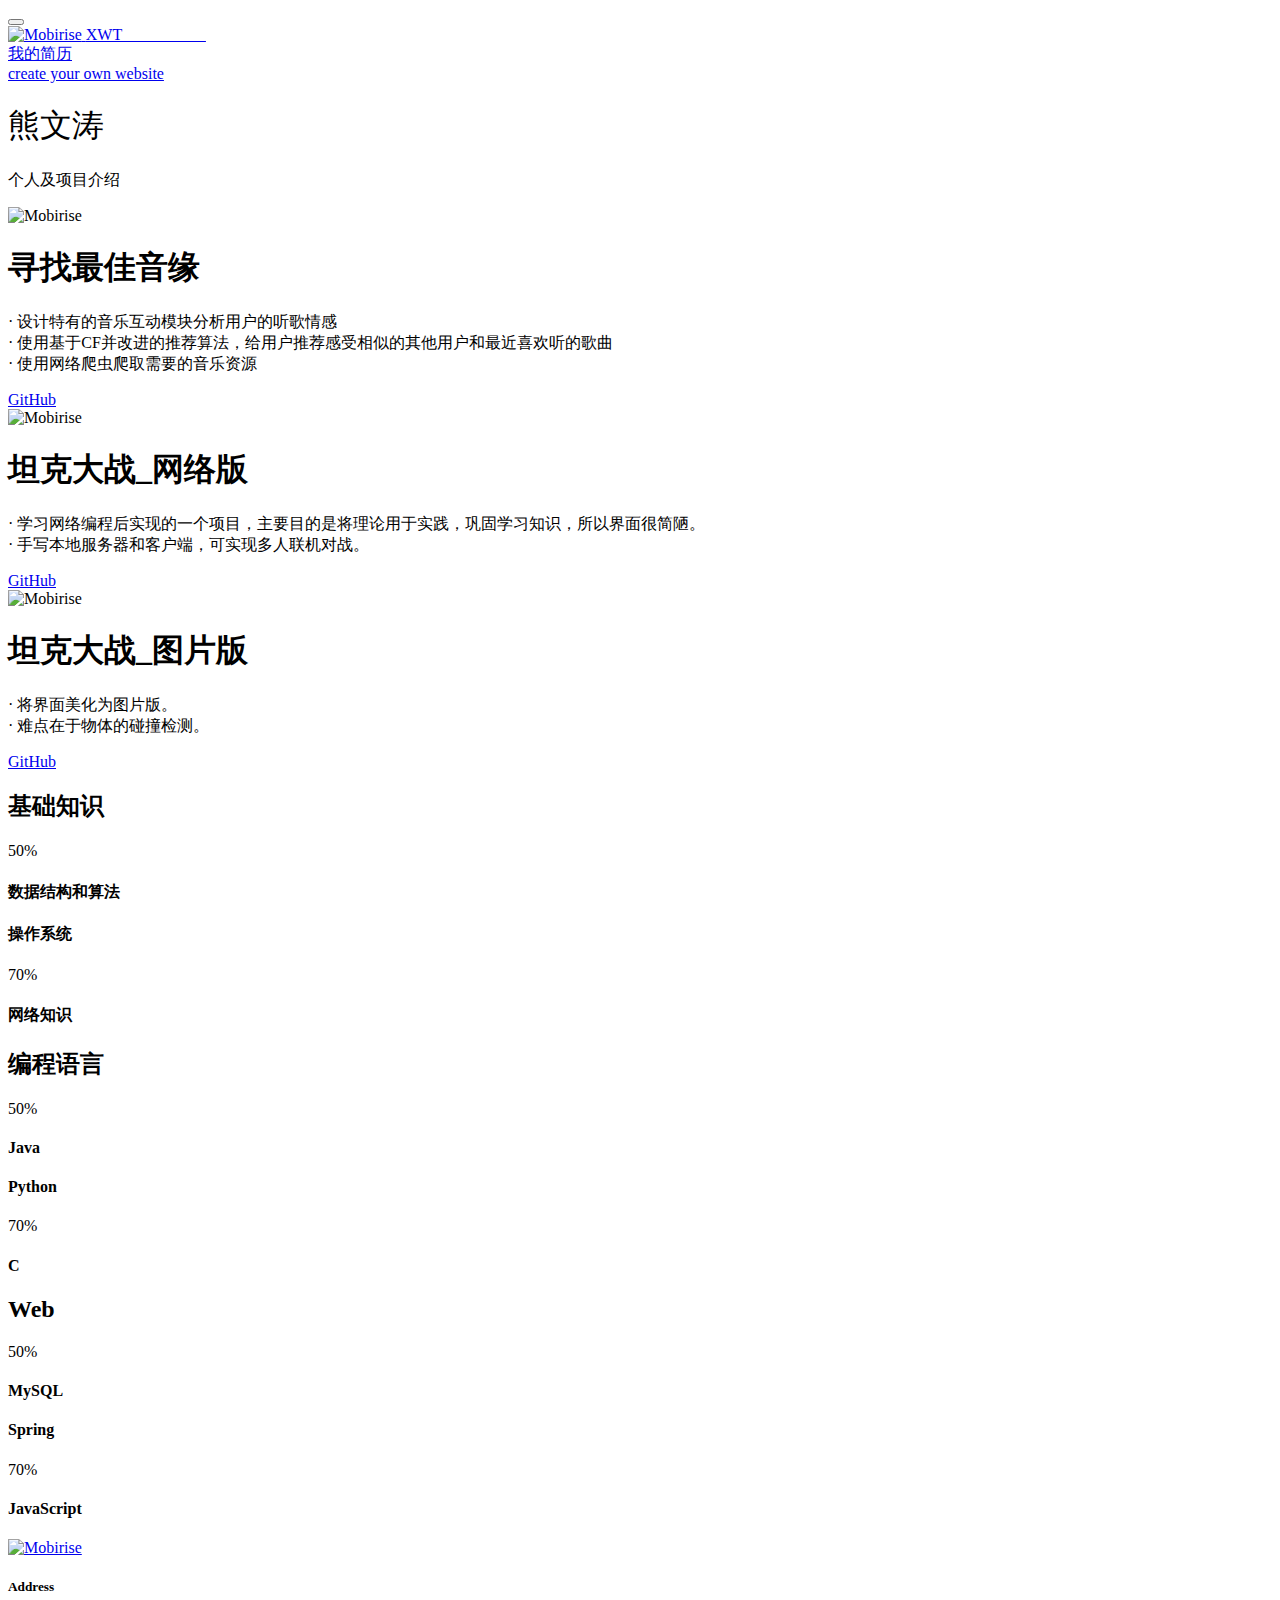
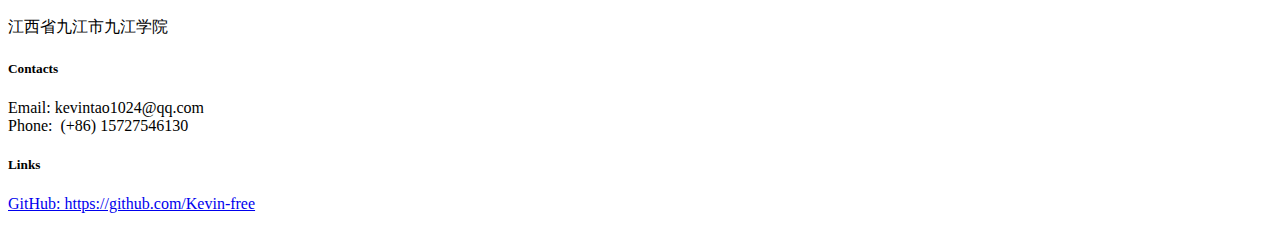
==== page.html @ 14e5d52e "up" ====
<!DOCTYPE html>
<html >
<head>
  <!-- Site made with Mobirise Website Builder v4.6.7, https://mobirise.com -->
  <meta charset="UTF-8">
  <meta http-equiv="X-UA-Compatible" content="IE=edge">
  <meta name="generator" content="Mobirise v4.6.7, mobirise.com">
  <meta name="viewport" content="width=device-width, initial-scale=1, minimum-scale=1">
  <link rel="shortcut icon" href="assets/images/xwtlogo3-122x122.jpg" type="image/x-icon">
  <meta name="description" content="">
  <title>Home</title>
  <link rel="stylesheet" href="assets/web/assets/mobirise-icons/mobirise-icons.css">
  <link rel="stylesheet" href="assets/tether/tether.min.css">
  <link rel="stylesheet" href="assets/bootstrap/css/bootstrap.min.css">
  <link rel="stylesheet" href="assets/bootstrap/css/bootstrap-grid.min.css">
  <link rel="stylesheet" href="assets/bootstrap/css/bootstrap-reboot.min.css">
  <link rel="stylesheet" href="assets/socicon/css/styles.css">
  <link rel="stylesheet" href="assets/as-pie-progress/css/progress.min.css">
  <link rel="stylesheet" href="assets/dropdown/css/style.css">
  <link rel="stylesheet" href="assets/theme/css/style.css">
  <link rel="stylesheet" href="assets/mobirise/css/mbr-additional.css" type="text/css">
  
  
  
</head>
<body>
  <section class="menu cid-rK2XM0xqoe" once="menu" id="menu1-e">

    

    <nav class="navbar navbar-expand beta-menu navbar-dropdown align-items-center navbar-fixed-top navbar-toggleable-sm">
        <button class="navbar-toggler navbar-toggler-right" type="button" data-toggle="collapse" data-target="#navbarSupportedContent" aria-controls="navbarSupportedContent" aria-expanded="false" aria-label="Toggle navigation">
            <div class="hamburger">
                <span></span>
                <span></span>
                <span></span>
                <span></span>
            </div>
        </button>
        <div class="menu-logo">
            <div class="navbar-brand">
                <span class="navbar-logo">
                    <a href="https://mobirise.com">
                         <img src="assets/images/xwtlogo3-122x122.jpg" alt="Mobirise" title="" style="height: 3.8rem;">
                    </a>
                </span>
                <span class="navbar-caption-wrap"><a class="navbar-caption text-white display-4" href="https://mobirise.com">XWT &nbsp; &nbsp; &nbsp; &nbsp; &nbsp; &nbsp; &nbsp; &nbsp; &nbsp; &nbsp;&nbsp;</a></span>
            </div>
        </div>
        <div class="collapse navbar-collapse" id="navbarSupportedContent">
            
            <div class="navbar-buttons mbr-section-btn"><a class="btn btn-sm btn-primary display-4" href="https://github.com/Kevin-free/Kevin-free.github.io/blob/master/Kevin's%20Resume.pdf" target="_blank">
                    <span class="mbri-save mbr-iconfont mbr-iconfont-btn "></span>我的简历</a></div>
        </div>
    </nav>
</section>

<section class="engine"><a href="https://mobirise.ws/g">create your own website</a></section><section class="cid-rK2XM3n7MK mbr-fullscreen mbr-parallax-background" id="header2-f">

    

    

    <div class="container align-center">
        <div class="row justify-content-md-center">
            <div class="mbr-white col-md-10">
                <h1 class="mbr-section-title mbr-bold pb-3 mbr-fonts-style display-1"><span style="font-weight: normal;">
                    熊文涛</span></h1>
                
                <p class="mbr-text pb-3 mbr-fonts-style display-5">
                    个人及项目介绍</p>
                
            </div>
        </div>
    </div>
    <div class="mbr-arrow hidden-sm-down" aria-hidden="true">
        <a href="#next">
            <i class="mbri-down mbr-iconfont"></i>
        </a>
    </div>
</section>

<section class="header3 cid-rK7r2BhtIF" id="header3-1c">

    

    

    <div class="container">
        <div class="media-container-row">
            <div class="mbr-figure" style="width: 35%;">
                <img src="assets/images/demo-1.gif" alt="Mobirise" title="">
            </div>

            <div class="media-content">
                <h1 class="mbr-section-title mbr-white pb-3 mbr-fonts-style display-2">寻找最佳音缘</h1>
                
                <div class="mbr-section-text mbr-white pb-3 ">
                    <p class="mbr-text mbr-fonts-style display-7">· 设计特有的音乐互动模块分析用户的听歌情感
<br>· 使用基于CF并改进的推荐算法，给用户推荐感受相似的其他用户和最近喜欢听的歌曲
<br>· 使用网络爬虫爬取需要的音乐资源</p>
                </div>
                <div class="mbr-section-btn"><a class="btn btn-md btn-white-outline display-4" href="https://github.com/Kevin-free/yinyuan_server" target="_blank">GitHub</a></div>
            </div>
        </div>
    </div>

</section>

<section class="header3 cid-rK3enYyZuG mbr-parallax-background" id="header3-x">

    

    

    <div class="container">
        <div class="media-container-row">
            <div class="mbr-figure" style="width: 100%;">
                <img src="assets/images/demo1.gif" alt="Mobirise" title="">
            </div>

            <div class="media-content">
                <h1 class="mbr-section-title mbr-white pb-3 mbr-fonts-style display-2">坦克大战_网络版</h1>
                
                <div class="mbr-section-text mbr-white pb-3 ">
                    <p class="mbr-text mbr-fonts-style display-7">· 学习网络编程后实现的一个项目，主要目的是将理论用于实践，巩固学习知识，所以界面很简陋。<br>· 手写本地服务器和客户端，可实现多人联机对战。</p>
                </div>
                <div class="mbr-section-btn"><a class="btn btn-md btn-white-outline display-4" href="https://github.com/Kevin-free/TankWar1.9.9_Net" target="_blank">GitHub</a></div>
            </div>
        </div>
    </div>

</section>

<section class="header3 cid-rK4ayKpCFR mbr-parallax-background" id="header3-10">

    

    

    <div class="container">
        <div class="media-container-row">
            <div class="mbr-figure" style="width: 100%;">
                <img src="assets/images/demo.gif" alt="Mobirise" title="">
            </div>

            <div class="media-content">
                <h1 class="mbr-section-title mbr-white pb-3 mbr-fonts-style display-2">坦克大战_图片版</h1>
                
                <div class="mbr-section-text mbr-white pb-3 ">
                    <p class="mbr-text mbr-fonts-style display-7">· 将界面美化为图片版。<br>· 难点在于物体的碰撞检测。</p>
                </div>
                <div class="mbr-section-btn"><a class="btn btn-md btn-white-outline display-4" href="https://github.com/Kevin-free/TankWar2.8_Pic" target="_blank">GitHub</a></div>
            </div>
        </div>
    </div>

</section>

<section class="progress-bars3 cid-rK4fGtGJiE" id="progress-bars3-15">
 
     

    
    
    <div class="container">
        <h2 class="mbr-section-title pb-3 align-center mbr-fonts-style display-2">
            基础知识</h2>

        
    
        <div class="media-container-row pt-5 mt-2">
            <div class="card p-3 align-center">
                <div class="wrap">
                    <div class="pie_progress progress1" role="progressbar" data-goal="60">
                        <p class="pie_progress__number mbr-fonts-style display-5">50%</p>
                    </div>
                </div> 
                <div class="mbr-crt-title pt-3">
                    <h4 class="card-title py-2 mbr-fonts-style display-5">数据结构和算法</h4>
                </div>                 
            </div>

            <div class="card p-3 align-center">
                <div class="wrap">
                    <div class="pie_progress progress2" role="progressbar" data-goal="50">
                        <p class="pie_progress__number mbr-fonts-style display-5"></p>
                    </div>
                </div> 
                <div class="mbr-crt-title pt-3">
                    <h4 class="card-title py-2 mbr-fonts-style display-5">操作系统</h4>
                </div>                 
            </div>

            <div class="card p-3 align-center">
                <div class="wrap">
                    <div class="pie_progress progress3" role="progressbar" data-goal="40">
                        <p class="pie_progress__number mbr-fonts-style display-5">70%</p>
                    </div>
                </div> 
                <div class="mbr-crt-title pt-3">
                    <h4 class="card-title py-2 mbr-fonts-style display-5">
                        网络知识</h4>
                </div>                 
            </div>

            

            

            
        </div>
</div></section>

<section class="progress-bars3 cid-rK4gLceSou" id="progress-bars3-17">
 
     

    
    
    <div class="container">
        <h2 class="mbr-section-title pb-3 align-center mbr-fonts-style display-2">
            编程语言
        </h2>

        
    
        <div class="media-container-row pt-5 mt-2">
            <div class="card p-3 align-center">
                <div class="wrap">
                    <div class="pie_progress progress1" role="progressbar" data-goal="60">
                        <p class="pie_progress__number mbr-fonts-style display-5">50%</p>
                    </div>
                </div> 
                <div class="mbr-crt-title pt-3">
                    <h4 class="card-title py-2 mbr-fonts-style display-5">
                        Java
                    </h4>
                </div>                 
            </div>

            <div class="card p-3 align-center">
                <div class="wrap">
                    <div class="pie_progress progress2" role="progressbar" data-goal="50">
                        <p class="pie_progress__number mbr-fonts-style display-5"></p>
                    </div>
                </div> 
                <div class="mbr-crt-title pt-3">
                    <h4 class="card-title py-2 mbr-fonts-style display-5">
                        Python
                    </h4>
                </div>                 
            </div>

            <div class="card p-3 align-center">
                <div class="wrap">
                    <div class="pie_progress progress3" role="progressbar" data-goal="30">
                        <p class="pie_progress__number mbr-fonts-style display-5">70%</p>
                    </div>
                </div> 
                <div class="mbr-crt-title pt-3">
                    <h4 class="card-title py-2 mbr-fonts-style display-5">
                        C
                    </h4>
                </div>                 
            </div>

            

            

            
        </div>
</div></section>

<section class="progress-bars3 cid-rK4h1Ws5e8" id="progress-bars3-18">
 
     

    
    
    <div class="container">
        <h2 class="mbr-section-title pb-3 align-center mbr-fonts-style display-2">Web</h2>

        
    
        <div class="media-container-row pt-5 mt-2">
            <div class="card p-3 align-center">
                <div class="wrap">
                    <div class="pie_progress progress1" role="progressbar" data-goal="60">
                        <p class="pie_progress__number mbr-fonts-style display-5">50%</p>
                    </div>
                </div> 
                <div class="mbr-crt-title pt-3">
                    <h4 class="card-title py-2 mbr-fonts-style display-5">MySQL</h4>
                </div>                 
            </div>

            <div class="card p-3 align-center">
                <div class="wrap">
                    <div class="pie_progress progress2" role="progressbar" data-goal="50">
                        <p class="pie_progress__number mbr-fonts-style display-5"></p>
                    </div>
                </div> 
                <div class="mbr-crt-title pt-3">
                    <h4 class="card-title py-2 mbr-fonts-style display-5">
                        Spring
                    </h4>
                </div>                 
            </div>

            <div class="card p-3 align-center">
                <div class="wrap">
                    <div class="pie_progress progress3" role="progressbar" data-goal="50">
                        <p class="pie_progress__number mbr-fonts-style display-5">70%</p>
                    </div>
                </div> 
                <div class="mbr-crt-title pt-3">
                    <h4 class="card-title py-2 mbr-fonts-style display-5">
                        JavaScript
                    </h4>
                </div>                 
            </div>

            

            

            
        </div>
</div></section>

<section class="cid-rK4h4vAj1Q" id="footer1-19">

    

    

    <div class="container">
        <div class="media-container-row content text-white">
            <div class="col-12 col-md-3">
                <div class="media-wrap">
                    <a href="https://mobirise.com/">
                        <img src="assets/images/xwtlogo3640-192x192.jpg" alt="Mobirise" title="">
                    </a>
                </div>
            </div>
            <div class="col-12 col-md-3 mbr-fonts-style display-4">
                <h5 class="pb-3">
                    Address
                </h5>
                <p class="mbr-text">江西省九江市九江学院</p>
            </div>
            <div class="col-12 col-md-3 mbr-fonts-style display-4">
                <h5 class="pb-3">
                    Contacts
                </h5>
                <p class="mbr-text">
                    Email: kevintao1024@qq.com&nbsp;<br>Phone: &nbsp;(+86) 15727546130 &nbsp; &nbsp; &nbsp; &nbsp; &nbsp; &nbsp;<br></p>
            </div>
            <div class="col-12 col-md-3 mbr-fonts-style display-7">
                <h5 class="pb-3">
                    Links
                </h5>
                <p class="mbr-text">
                    <a class="text-primary" href="https://github.com/Kevin-free" target="_blank">GitHub:&nbsp;https://github.com/Kevin-free</a></p>
            </div>
        </div>
        
    </div>
</section>


  <script src="assets/web/assets/jquery/jquery.min.js"></script>
  <script src="assets/popper/popper.min.js"></script>
  <script src="assets/tether/tether.min.js"></script>
  <script src="assets/bootstrap/js/bootstrap.min.js"></script>
  <script src="assets/smoothscroll/smooth-scroll.js"></script>
  <script src="assets/touchswipe/jquery.touch-swipe.min.js"></script>
  <script src="assets/parallax/jarallax.min.js"></script>
  <script src="assets/as-pie-progress/jquery-as-pie-progress.min.js"></script>
  <script src="assets/dropdown/js/script.min.js"></script>
  <script src="assets/theme/js/script.js"></script>
  
  
 <div id="scrollToTop" class="scrollToTop mbr-arrow-up"><a style="text-align: center;"><i></i></a></div>
  </body>
</html>
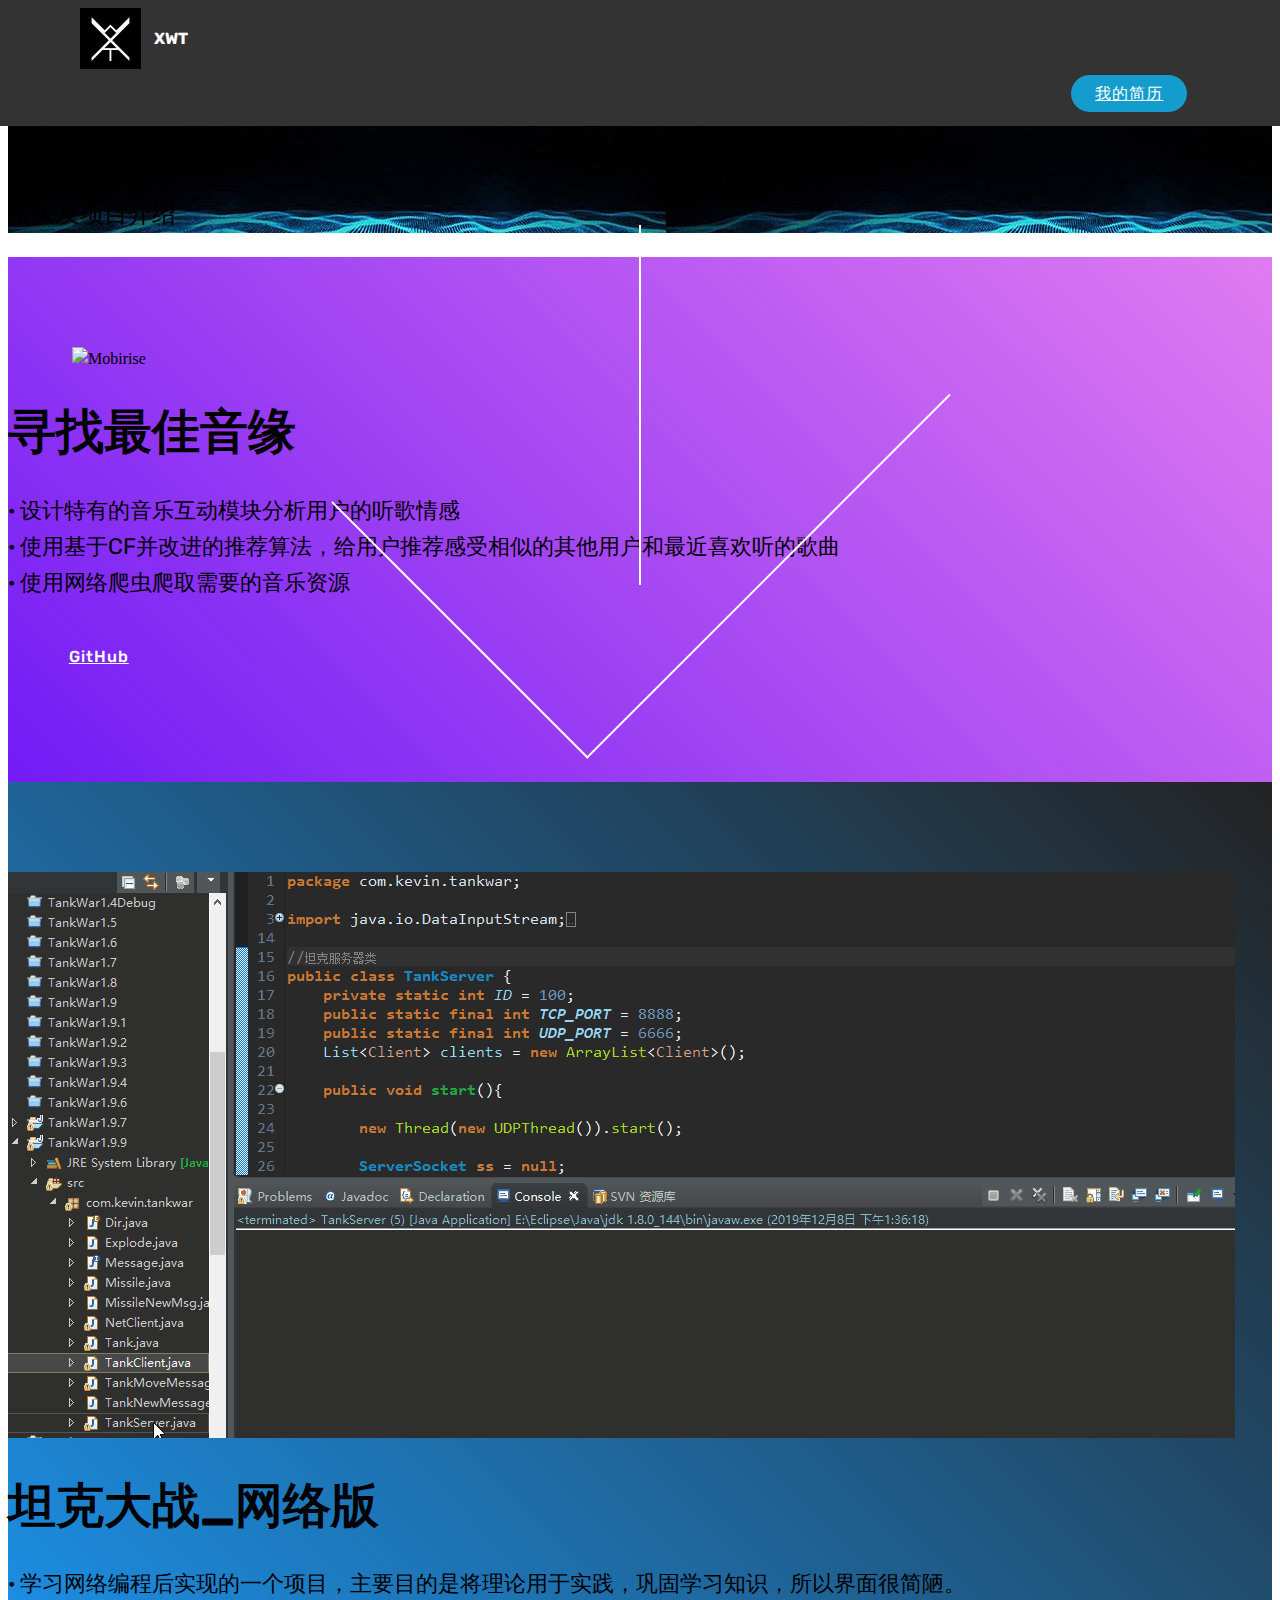
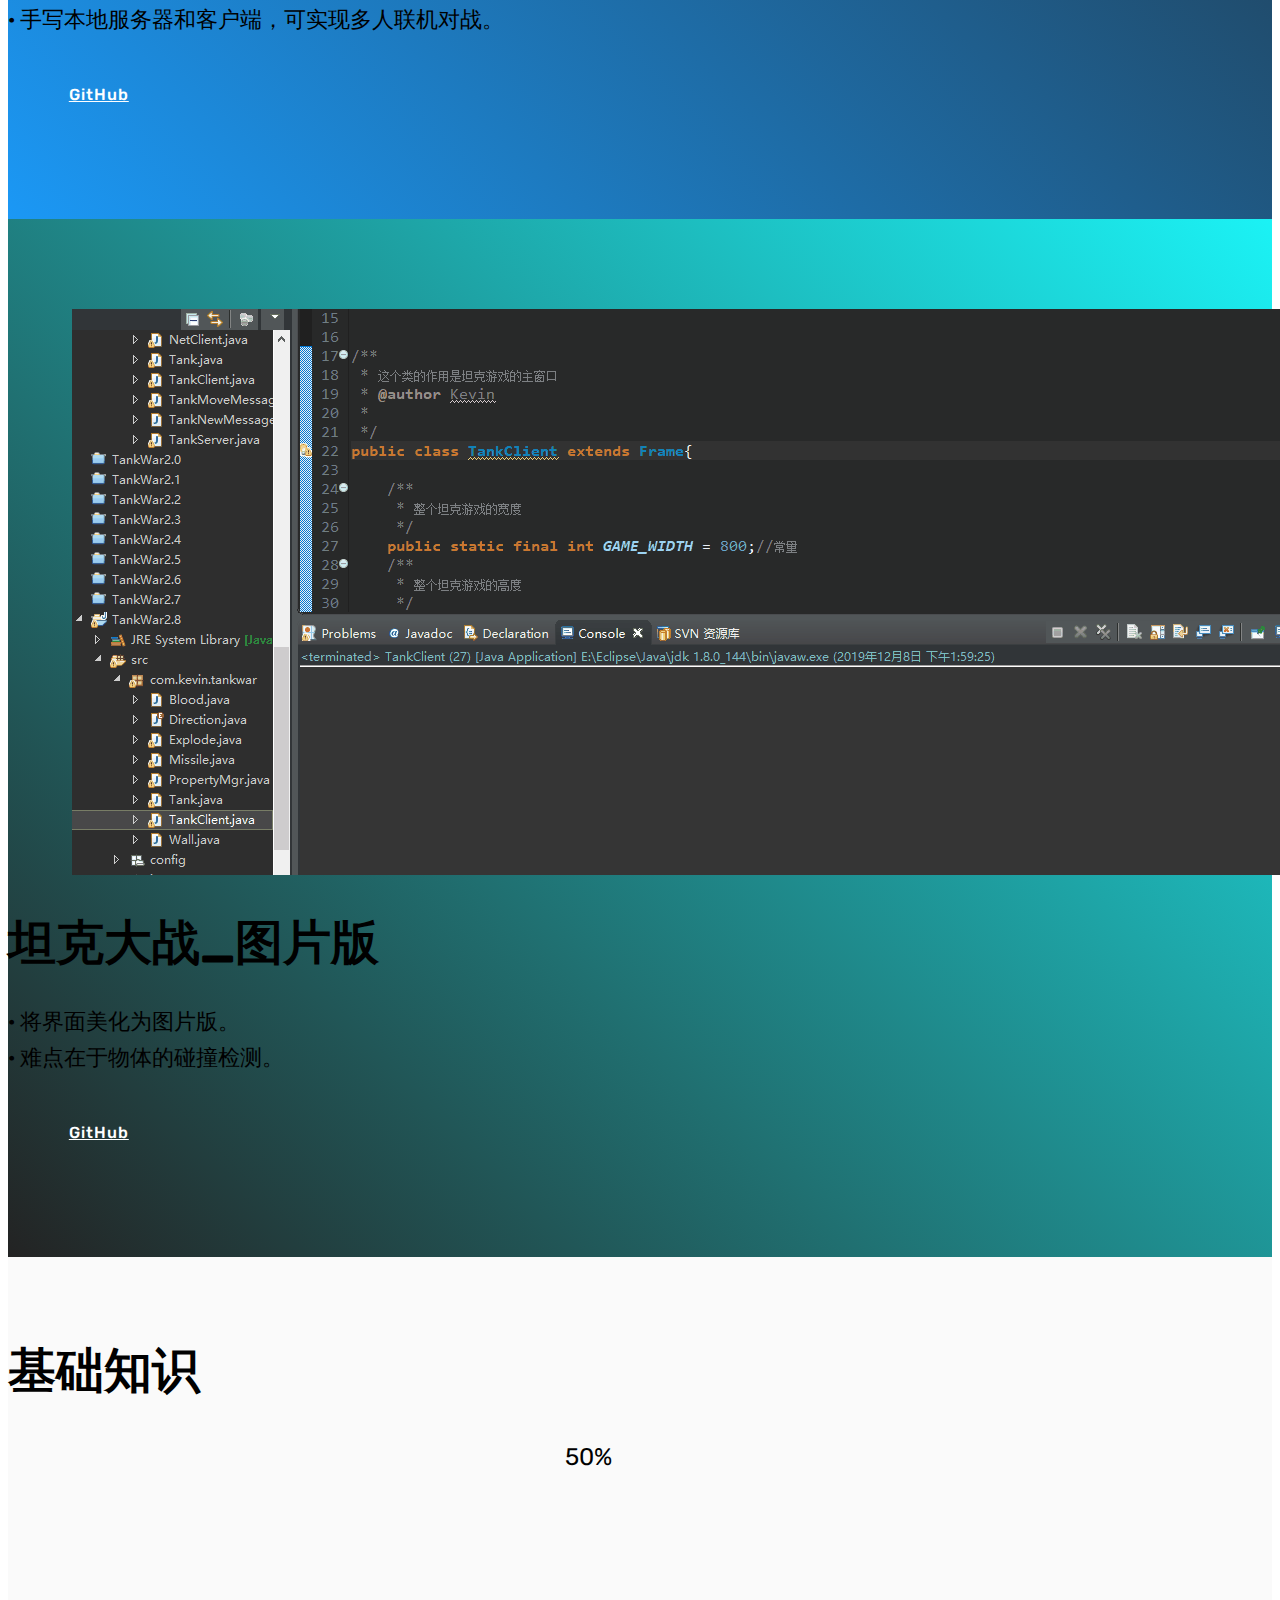
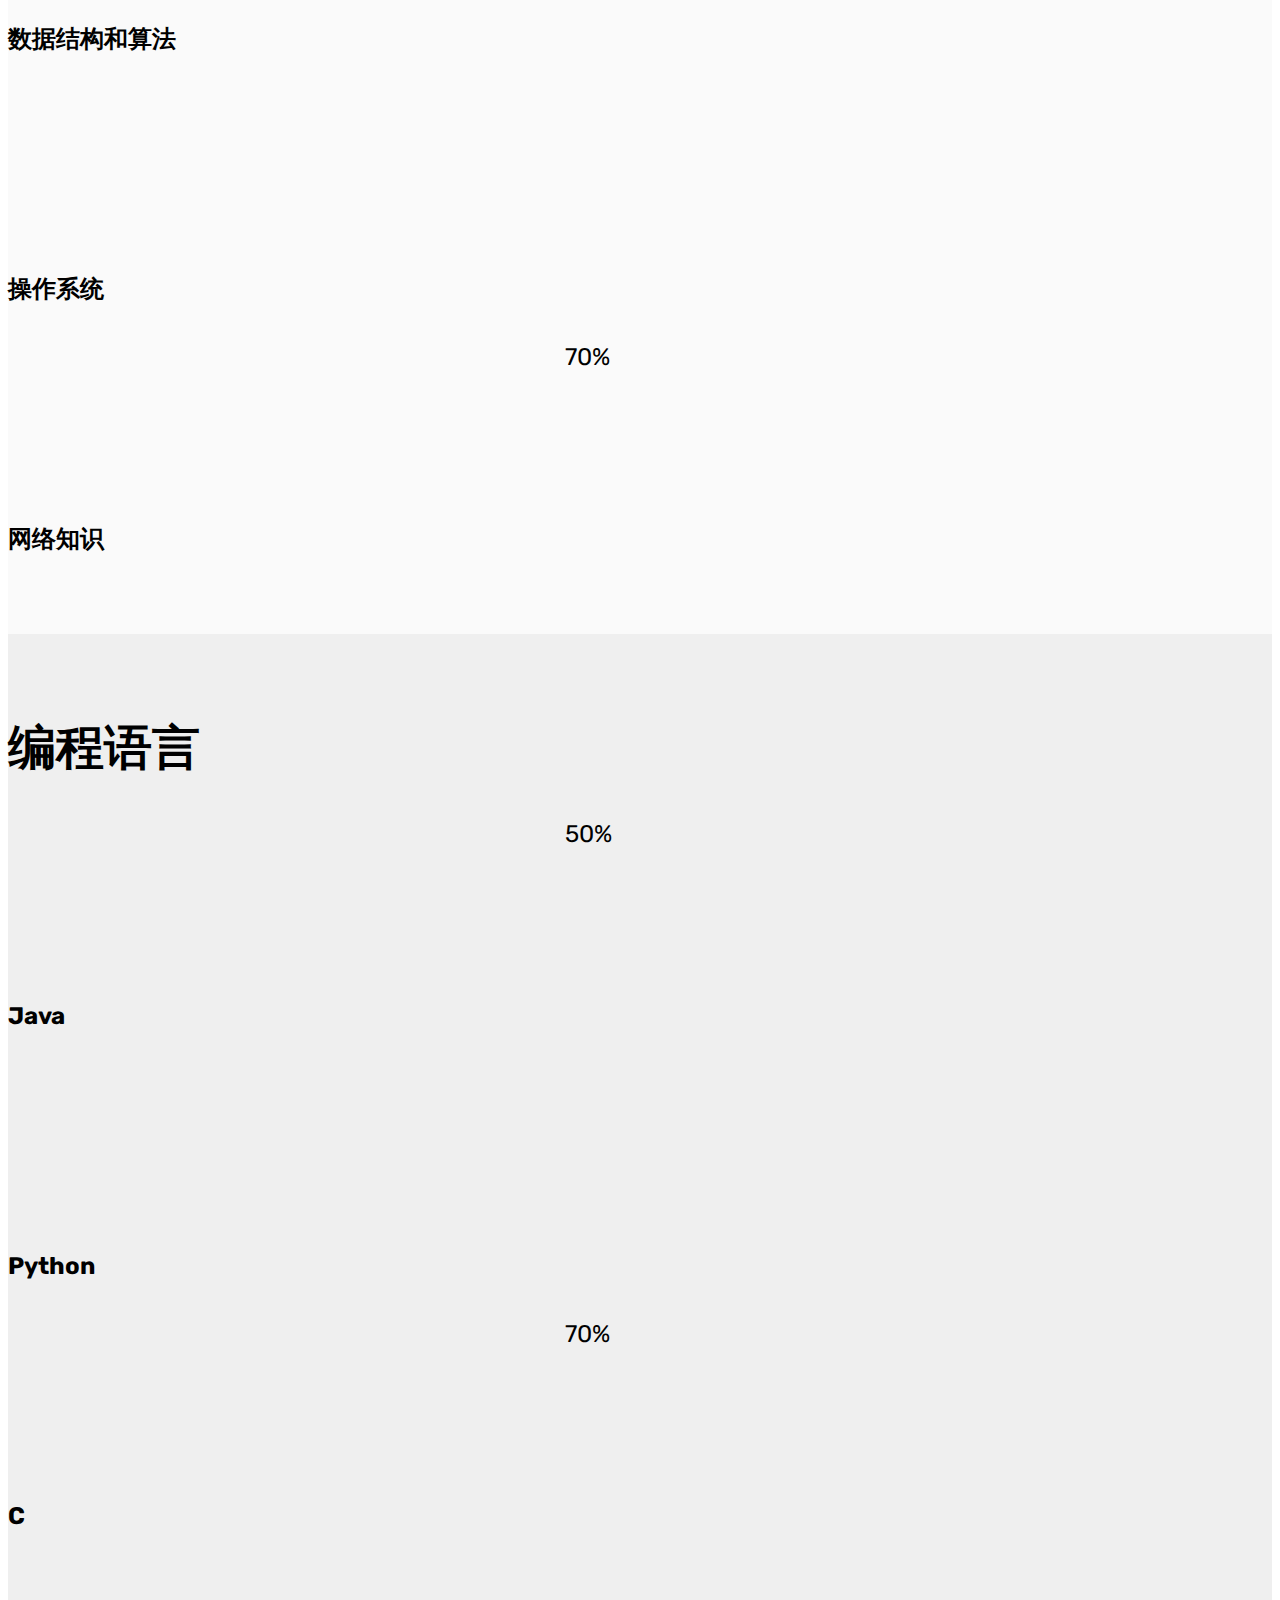
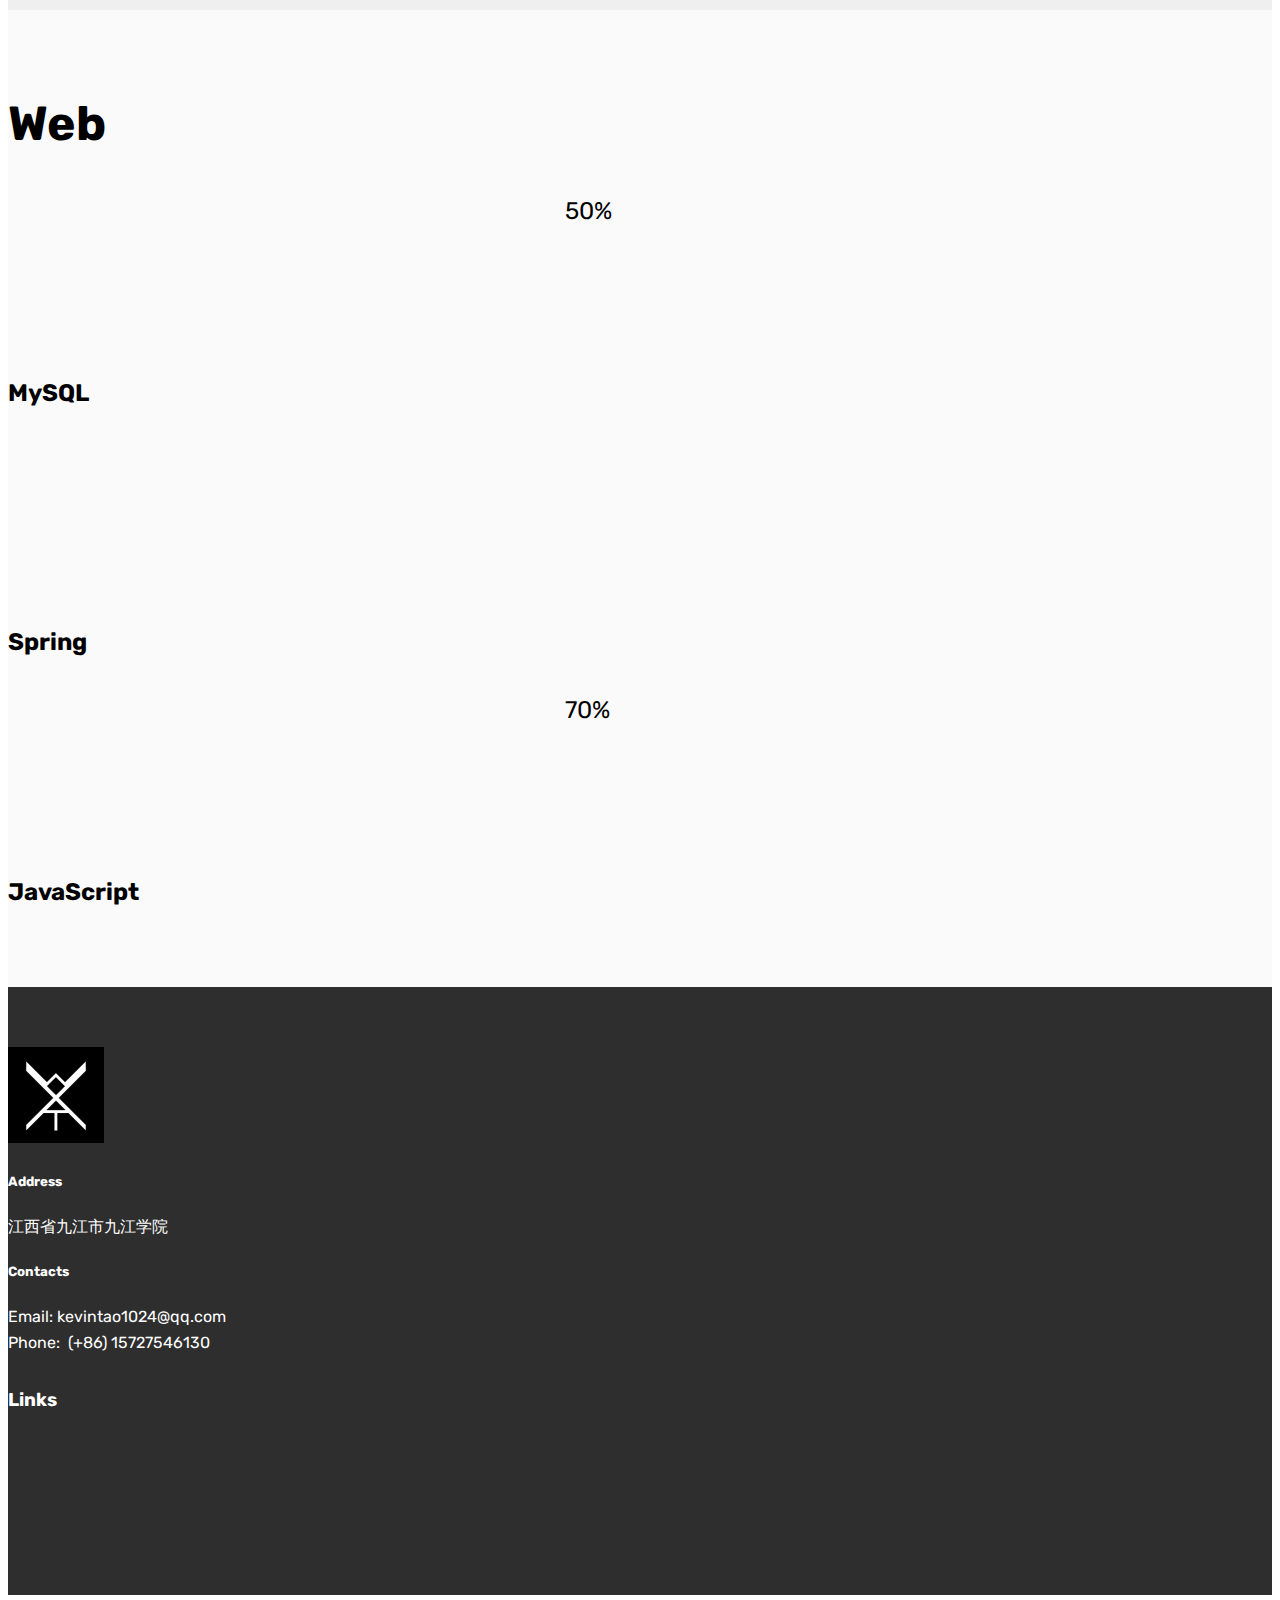
==== commit bb5eddf6: "update" ====
--- a/page.html
+++ b/page.html
@@ -55,7 +55,7 @@
     </nav>
 </section>
 
-<section class="engine"><a href="https://mobirise.ws/g">create your own website</a></section><section class="cid-rK2XM3n7MK mbr-fullscreen mbr-parallax-background" id="header2-f">
+<section class="engine"><a href="https://mobirise.ws/e">best web development software</a></section><section class="cid-rK2XM3n7MK mbr-fullscreen mbr-parallax-background" id="header2-f">
 
     
 
@@ -107,7 +107,7 @@
 
 </section>
 
-<section class="header3 cid-rK3enYyZuG mbr-parallax-background" id="header3-x">
+<section class="header3 cid-rK3enYyZuG" id="header3-x">
 
     
 
@@ -132,7 +132,7 @@
 
 </section>
 
-<section class="header3 cid-rK4ayKpCFR mbr-parallax-background" id="header3-10">
+<section class="header3 cid-rK4ayKpCFR" id="header3-10">
 
     
 
@@ -362,8 +362,14 @@
                 <h5 class="pb-3">
                     Links
                 </h5>
-                <p class="mbr-text">
-                    <a class="text-primary" href="https://github.com/Kevin-free" target="_blank">GitHub:&nbsp;https://github.com/Kevin-free</a></p>
+					<div class="soc-item">
+                        <a href="https://github.com/Kevin-free" target="_blank">
+                                <span class="socicon-github socicon mbr-iconfont mbr-iconfont-social" style="color: #fff;"></span>
+                            </a>
+                    </div>
+                        <br>
+                        <br>
+                    </p>
             </div>
         </div>
         
--- a/assets/dropdown/css/style.css
+++ b/assets/dropdown/css/style.css
@@ -0,0 +1,265 @@
+.navbar-dropdown {
+  left: 0;
+  padding: 0;
+  position: absolute;
+  right: 0;
+  top: 0;
+  transition: all 0.45s ease;
+  z-index: 1030;
+  background: #282828; }
+  .navbar-dropdown .navbar-logo {
+    margin-right: 0.8rem;
+    transition: margin 0.3s ease-in-out;
+    vertical-align: middle; }
+    .navbar-dropdown .navbar-logo img {
+      height: 3.125rem;
+      transition: all 0.3s ease-in-out; }
+    .navbar-dropdown .navbar-logo.mbr-iconfont {
+      font-size: 3.125rem;
+      line-height: 3.125rem; }
+  .navbar-dropdown .navbar-caption {
+    font-weight: 700;
+    white-space: normal;
+    vertical-align: -4px;
+    line-height: 3.125rem !important; }
+    .navbar-dropdown .navbar-caption, .navbar-dropdown .navbar-caption:hover {
+      color: inherit;
+      text-decoration: none; }
+  .navbar-dropdown .mbr-iconfont + .navbar-caption {
+    vertical-align: -1px; }
+  .navbar-dropdown.navbar-fixed-top {
+    position: fixed; }
+  .navbar-dropdown .navbar-brand span {
+    vertical-align: -4px; }
+  .navbar-dropdown.bg-color.transparent {
+    background: none; }
+  .navbar-dropdown.navbar-short .navbar-brand {
+    padding: 0.625rem 0; }
+    .navbar-dropdown.navbar-short .navbar-brand span {
+      vertical-align: -1px; }
+  .navbar-dropdown.navbar-short .navbar-caption {
+    line-height: 2.375rem !important;
+    vertical-align: -2px; }
+  .navbar-dropdown.navbar-short .navbar-logo {
+    margin-right: 0.5rem; }
+    .navbar-dropdown.navbar-short .navbar-logo img {
+      height: 2.375rem; }
+    .navbar-dropdown.navbar-short .navbar-logo.mbr-iconfont {
+      font-size: 2.375rem;
+      line-height: 2.375rem; }
+  .navbar-dropdown.navbar-short .mbr-table-cell {
+    height: 3.625rem; }
+  .navbar-dropdown .navbar-close {
+    left: 0.6875rem;
+    position: fixed;
+    top: 0.75rem;
+    z-index: 1000; }
+  .navbar-dropdown .hamburger-icon {
+    content: "";
+    display: inline-block;
+    vertical-align: middle;
+    width: 16px;
+    -webkit-box-shadow: 0 -6px 0 1px #282828,0 0 0 1px #282828,0 6px 0 1px #282828;
+    -moz-box-shadow: 0 -6px 0 1px #282828,0 0 0 1px #282828,0 6px 0 1px #282828;
+    box-shadow: 0 -6px 0 1px #282828,0 0 0 1px #282828,0 6px 0 1px #282828; }
+
+.dropdown-menu .dropdown-toggle[data-toggle="dropdown-submenu"]::after {
+  border-bottom: 0.35em solid transparent;
+  border-left: 0.35em solid;
+  border-right: 0;
+  border-top: 0.35em solid transparent;
+  margin-left: 0.3rem; }
+
+.dropdown-menu .dropdown-item:focus {
+  outline: 0; }
+
+.nav-dropdown {
+  font-size: 0.75rem;
+  font-weight: 500;
+  height: auto !important; }
+  .nav-dropdown .nav-btn {
+    padding-left: 1rem; }
+  .nav-dropdown .link {
+    margin: .667em 1.667em;
+    font-weight: 500;
+    padding: 0;
+    transition: color .2s ease-in-out; }
+    .nav-dropdown .link.dropdown-toggle {
+      margin-right: 2.583em; }
+      .nav-dropdown .link.dropdown-toggle::after {
+        margin-left: .25rem;
+        border-top: 0.35em solid;
+        border-right: 0.35em solid transparent;
+        border-left: 0.35em solid transparent;
+        border-bottom: 0; }
+      .nav-dropdown .link.dropdown-toggle[aria-expanded="true"] {
+        margin: 0;
+        padding: 0.667em 3.263em  0.667em 1.667em; }
+  .nav-dropdown .link::after,
+  .nav-dropdown .dropdown-item::after {
+    color: inherit; }
+  .nav-dropdown .btn {
+    font-size: 0.75rem;
+    font-weight: 700;
+    letter-spacing: 0;
+    margin-bottom: 0;
+    padding-left: 1.25rem;
+    padding-right: 1.25rem; }
+  .nav-dropdown .dropdown-menu {
+    border-radius: 0;
+    border: 0;
+    left: 0;
+    margin: 0;
+    padding-bottom: 1.25rem;
+    padding-top: 1.25rem;
+    position: relative; }
+  .nav-dropdown .dropdown-submenu {
+    margin-left: 0.125rem;
+    top: 0; }
+  .nav-dropdown .dropdown-item {
+    font-weight: 500;
+    line-height: 2;
+    padding: 0.3846em 4.615em 0.3846em 1.5385em;
+    position: relative;
+    transition: color .2s ease-in-out, background-color .2s ease-in-out; }
+    .nav-dropdown .dropdown-item::after {
+      margin-top: -0.3077em;
+      position: absolute;
+      right: 1.1538em;
+      top: 50%; }
+    .nav-dropdown .dropdown-item:focus, .nav-dropdown .dropdown-item:hover {
+      background: none; }
+
+@media (max-width: 767px) {
+  .nav-dropdown.navbar-toggleable-sm {
+    bottom: 0;
+    display: none;
+    left: 0;
+    overflow-x: hidden;
+    position: fixed;
+    top: 0;
+    transform: translateX(-100%);
+    -ms-transform: translateX(-100%);
+    -webkit-transform: translateX(-100%);
+    width: 18.75rem;
+    z-index: 999; } }
+.nav-dropdown.navbar-toggleable-xl {
+  bottom: 0;
+  display: none;
+  left: 0;
+  overflow-x: hidden;
+  position: fixed;
+  top: 0;
+  transform: translateX(-100%);
+  -ms-transform: translateX(-100%);
+  -webkit-transform: translateX(-100%);
+  width: 18.75rem;
+  z-index: 999; }
+
+.nav-dropdown-sm {
+  display: block !important;
+  overflow-x: hidden;
+  overflow: auto;
+  padding-top: 3.875rem; }
+  .nav-dropdown-sm::after {
+    content: "";
+    display: block;
+    height: 3rem;
+    width: 100%; }
+  .nav-dropdown-sm.collapse.in ~ .navbar-close {
+    display: block !important; }
+  .nav-dropdown-sm.collapsing, .nav-dropdown-sm.collapse.in {
+    transform: translateX(0);
+    -ms-transform: translateX(0);
+    -webkit-transform: translateX(0);
+    transition: all 0.25s ease-out;
+    -webkit-transition: all 0.25s ease-out;
+    background: #282828; }
+  .nav-dropdown-sm.collapsing[aria-expanded="false"] {
+    transform: translateX(-100%);
+    -ms-transform: translateX(-100%);
+    -webkit-transform: translateX(-100%); }
+  .nav-dropdown-sm .nav-item {
+    display: block;
+    margin-left: 0 !important;
+    padding-left: 0; }
+  .nav-dropdown-sm .link,
+  .nav-dropdown-sm .dropdown-item {
+    border-top: 1px dotted rgba(255, 255, 255, 0.1);
+    font-size: 0.8125rem;
+    line-height: 1.6;
+    margin: 0 !important;
+    padding: 0.875rem 2.4rem 0.875rem 1.5625rem !important;
+    position: relative;
+    white-space: normal; }
+    .nav-dropdown-sm .link:focus, .nav-dropdown-sm .link:hover,
+    .nav-dropdown-sm .dropdown-item:focus,
+    .nav-dropdown-sm .dropdown-item:hover {
+      background: rgba(0, 0, 0, 0.2) !important;
+      color: #c0a375; }
+  .nav-dropdown-sm .nav-btn {
+    position: relative;
+    padding: 1.5625rem 1.5625rem 0 1.5625rem; }
+    .nav-dropdown-sm .nav-btn::before {
+      border-top: 1px dotted rgba(255, 255, 255, 0.1);
+      content: "";
+      left: 0;
+      position: absolute;
+      top: 0;
+      width: 100%; }
+    .nav-dropdown-sm .nav-btn + .nav-btn {
+      padding-top: 0.625rem; }
+      .nav-dropdown-sm .nav-btn + .nav-btn::before {
+        display: none; }
+  .nav-dropdown-sm .btn {
+    padding: 0.625rem 0; }
+  .nav-dropdown-sm .dropdown-toggle[data-toggle="dropdown-submenu"]::after {
+    margin-left: .25rem;
+    border-top: 0.35em solid;
+    border-right: 0.35em solid transparent;
+    border-left: 0.35em solid transparent;
+    border-bottom: 0; }
+  .nav-dropdown-sm .dropdown-toggle[data-toggle="dropdown-submenu"][aria-expanded="true"]::after {
+    border-top: 0;
+    border-right: 0.35em solid transparent;
+    border-left: 0.35em solid transparent;
+    border-bottom: 0.35em solid; }
+  .nav-dropdown-sm .dropdown-menu {
+    margin: 0;
+    padding: 0;
+    position: relative;
+    top: 0;
+    left: 0;
+    width: 100%;
+    border: 0;
+    float: none;
+    border-radius: 0;
+    background: none; }
+  .nav-dropdown-sm .dropdown-submenu {
+    left: 100%;
+    margin-left: 0.125rem;
+    margin-top: -1.25rem;
+    top: 0; }
+
+.navbar-toggleable-sm .nav-dropdown .dropdown-menu {
+  position: absolute; }
+
+.navbar-toggleable-sm .nav-dropdown .dropdown-submenu {
+  left: 100%;
+  margin-left: 0.125rem;
+  margin-top: -1.25rem;
+  top: 0; }
+
+.navbar-toggleable-sm.opened .nav-dropdown .dropdown-menu {
+  position: relative; }
+
+.navbar-toggleable-sm.opened .nav-dropdown .dropdown-submenu {
+  left: 0;
+  margin-left: 00rem;
+  margin-top: 0rem;
+  top: 0; }
+
+.is-builder .nav-dropdown.collapsing {
+  transition: none !important; }
+
+/*# sourceMappingURL=style.css.map */
--- a/assets/mobirise/css/mbr-additional.css
+++ b/assets/mobirise/css/mbr-additional.css
@@ -0,0 +1,2003 @@
+@import url(https://fonts.googleapis.com/css?family=Rubik:300,300i,400,400i,500,500i,700,700i,900,900i);
+
+
+
+
+
+body {
+  font-style: normal;
+  line-height: 1.5;
+}
+.mbr-section-title {
+  font-style: normal;
+  line-height: 1.2;
+}
+.mbr-section-subtitle {
+  line-height: 1.3;
+}
+.mbr-text {
+  font-style: normal;
+  line-height: 1.6;
+}
+.display-1 {
+  font-family: 'Rubik', sans-serif;
+  font-size: 4rem;
+}
+.display-1 > .mbr-iconfont {
+  font-size: 6.4rem;
+}
+.display-2 {
+  font-family: 'Rubik', sans-serif;
+  font-size: 3rem;
+}
+.display-2 > .mbr-iconfont {
+  font-size: 4.8rem;
+}
+.display-4 {
+  font-family: 'Rubik', sans-serif;
+  font-size: 1rem;
+}
+.display-4 > .mbr-iconfont {
+  font-size: 1.6rem;
+}
+.display-5 {
+  font-family: 'Rubik', sans-serif;
+  font-size: 1.5rem;
+}
+.display-5 > .mbr-iconfont {
+  font-size: 2.4rem;
+}
+.display-7 {
+  font-family: 'Rubik', sans-serif;
+  font-size: 1.4rem;
+}
+.display-7 > .mbr-iconfont {
+  font-size: 2.24rem;
+}
+/* ---- Fluid typography for mobile devices ---- */
+/* 1.4 - font scale ratio ( bootstrap == 1.42857 ) */
+/* 100vw - current viewport width */
+/* (48 - 20)  48 == 48rem == 768px, 20 == 20rem == 320px(minimal supported viewport) */
+/* 0.65 - min scale variable, may vary */
+@media (max-width: 768px) {
+  .display-1 {
+    font-size: 3.2rem;
+    font-size: calc( 2.05rem + (4 - 2.05) * ((100vw - 20rem) / (48 - 20)));
+    line-height: calc( 1.4 * (2.05rem + (4 - 2.05) * ((100vw - 20rem) / (48 - 20))));
+  }
+  .display-2 {
+    font-size: 2.4rem;
+    font-size: calc( 1.7rem + (3 - 1.7) * ((100vw - 20rem) / (48 - 20)));
+    line-height: calc( 1.4 * (1.7rem + (3 - 1.7) * ((100vw - 20rem) / (48 - 20))));
+  }
+  .display-4 {
+    font-size: 0.8rem;
+    font-size: calc( 1rem + (1 - 1) * ((100vw - 20rem) / (48 - 20)));
+    line-height: calc( 1.4 * (1rem + (1 - 1) * ((100vw - 20rem) / (48 - 20))));
+  }
+  .display-5 {
+    font-size: 1.2rem;
+    font-size: calc( 1.175rem + (1.5 - 1.175) * ((100vw - 20rem) / (48 - 20)));
+    line-height: calc( 1.4 * (1.175rem + (1.5 - 1.175) * ((100vw - 20rem) / (48 - 20))));
+  }
+}
+/* Buttons */
+.btn {
+  font-weight: 500;
+  border-width: 2px;
+  font-style: normal;
+  letter-spacing: 1px;
+  margin: .4rem .8rem;
+  white-space: normal;
+  -webkit-transition: all 0.3s ease-in-out;
+  -moz-transition: all 0.3s ease-in-out;
+  transition: all 0.3s ease-in-out;
+  padding: 1rem 3rem;
+  border-radius: 3px;
+  display: inline-flex;
+  align-items: center;
+  justify-content: center;
+  word-break: break-word;
+}
+.btn-sm {
+  font-weight: 500;
+  letter-spacing: 1px;
+  -webkit-transition: all 0.3s ease-in-out;
+  -moz-transition: all 0.3s ease-in-out;
+  transition: all 0.3s ease-in-out;
+  padding: 0.6rem 1.5rem;
+  border-radius: 3px;
+}
+.btn-md {
+  font-weight: 500;
+  letter-spacing: 1px;
+  margin: .4rem .8rem !important;
+  -webkit-transition: all 0.3s ease-in-out;
+  -moz-transition: all 0.3s ease-in-out;
+  transition: all 0.3s ease-in-out;
+  padding: 1rem 3rem;
+  border-radius: 3px;
+}
+.btn-lg {
+  font-weight: 500;
+  letter-spacing: 1px;
+  margin: .4rem .8rem !important;
+  -webkit-transition: all 0.3s ease-in-out;
+  -moz-transition: all 0.3s ease-in-out;
+  transition: all 0.3s ease-in-out;
+  padding: 1.2rem 3.2rem;
+  border-radius: 3px;
+}
+.bg-primary {
+  background-color: #149dcc !important;
+}
+.bg-success {
+  background-color: #f7ed4a !important;
+}
+.bg-info {
+  background-color: #82786e !important;
+}
+.bg-warning {
+  background-color: #879a9f !important;
+}
+.bg-danger {
+  background-color: #b1a374 !important;
+}
+.btn-primary,
+.btn-primary:active {
+  background-color: #149dcc !important;
+  border-color: #149dcc !important;
+  color: #ffffff !important;
+}
+.btn-primary:hover,
+.btn-primary:focus,
+.btn-primary.focus,
+.btn-primary.active {
+  color: #ffffff !important;
+  background-color: #0d6786 !important;
+  border-color: #0d6786 !important;
+}
+.btn-primary.disabled,
+.btn-primary:disabled {
+  color: #ffffff !important;
+  background-color: #0d6786 !important;
+  border-color: #0d6786 !important;
+}
+.btn-secondary,
+.btn-secondary:active {
+  background-color: #ff3366 !important;
+  border-color: #ff3366 !important;
+  color: #ffffff !important;
+}
+.btn-secondary:hover,
+.btn-secondary:focus,
+.btn-secondary.focus,
+.btn-secondary.active {
+  color: #ffffff !important;
+  background-color: #e50039 !important;
+  border-color: #e50039 !important;
+}
+.btn-secondary.disabled,
+.btn-secondary:disabled {
+  color: #ffffff !important;
+  background-color: #e50039 !important;
+  border-color: #e50039 !important;
+}
+.btn-info,
+.btn-info:active {
+  background-color: #82786e !important;
+  border-color: #82786e !important;
+  color: #ffffff !important;
+}
+.btn-info:hover,
+.btn-info:focus,
+.btn-info.focus,
+.btn-info.active {
+  color: #ffffff !important;
+  background-color: #59524b !important;
+  border-color: #59524b !important;
+}
+.btn-info.disabled,
+.btn-info:disabled {
+  color: #ffffff !important;
+  background-color: #59524b !important;
+  border-color: #59524b !important;
+}
+.btn-success,
+.btn-success:active {
+  background-color: #f7ed4a !important;
+  border-color: #f7ed4a !important;
+  color: #3f3c03 !important;
+}
+.btn-success:hover,
+.btn-success:focus,
+.btn-success.focus,
+.btn-success.active {
+  color: #3f3c03 !important;
+  background-color: #eadd0a !important;
+  border-color: #eadd0a !important;
+}
+.btn-success.disabled,
+.btn-success:disabled {
+  color: #3f3c03 !important;
+  background-color: #eadd0a !important;
+  border-color: #eadd0a !important;
+}
+.btn-warning,
+.btn-warning:active {
+  background-color: #879a9f !important;
+  border-color: #879a9f !important;
+  color: #ffffff !important;
+}
+.btn-warning:hover,
+.btn-warning:focus,
+.btn-warning.focus,
+.btn-warning.active {
+  color: #ffffff !important;
+  background-color: #617479 !important;
+  border-color: #617479 !important;
+}
+.btn-warning.disabled,
+.btn-warning:disabled {
+  color: #ffffff !important;
+  background-color: #617479 !important;
+  border-color: #617479 !important;
+}
+.btn-danger,
+.btn-danger:active {
+  background-color: #b1a374 !important;
+  border-color: #b1a374 !important;
+  color: #ffffff !important;
+}
+.btn-danger:hover,
+.btn-danger:focus,
+.btn-danger.focus,
+.btn-danger.active {
+  color: #ffffff !important;
+  background-color: #8b7d4e !important;
+  border-color: #8b7d4e !important;
+}
+.btn-danger.disabled,
+.btn-danger:disabled {
+  color: #ffffff !important;
+  background-color: #8b7d4e !important;
+  border-color: #8b7d4e !important;
+}
+.btn-white {
+  color: #333333 !important;
+}
+.btn-white,
+.btn-white:active {
+  background-color: #ffffff !important;
+  border-color: #ffffff !important;
+  color: #808080 !important;
+}
+.btn-white:hover,
+.btn-white:focus,
+.btn-white.focus,
+.btn-white.active {
+  color: #808080 !important;
+  background-color: #d9d9d9 !important;
+  border-color: #d9d9d9 !important;
+}
+.btn-white.disabled,
+.btn-white:disabled {
+  color: #808080 !important;
+  background-color: #d9d9d9 !important;
+  border-color: #d9d9d9 !important;
+}
+.btn-black,
+.btn-black:active {
+  background-color: #333333 !important;
+  border-color: #333333 !important;
+  color: #ffffff !important;
+}
+.btn-black:hover,
+.btn-black:focus,
+.btn-black.focus,
+.btn-black.active {
+  color: #ffffff !important;
+  background-color: #0d0d0d !important;
+  border-color: #0d0d0d !important;
+}
+.btn-black.disabled,
+.btn-black:disabled {
+  color: #ffffff !important;
+  background-color: #0d0d0d !important;
+  border-color: #0d0d0d !important;
+}
+.btn-primary-outline,
+.btn-primary-outline:active {
+  background: none;
+  border-color: #0b566f;
+  color: #0b566f;
+}
+.btn-primary-outline:hover,
+.btn-primary-outline:focus,
+.btn-primary-outline.focus,
+.btn-primary-outline.active {
+  color: #ffffff;
+  background-color: #149dcc;
+  border-color: #149dcc;
+}
+.btn-primary-outline.disabled,
+.btn-primary-outline:disabled {
+  color: #ffffff !important;
+  background-color: #149dcc !important;
+  border-color: #149dcc !important;
+}
+.btn-secondary-outline,
+.btn-secondary-outline:active {
+  background: none;
+  border-color: #cc0033;
+  color: #cc0033;
+}
+.btn-secondary-outline:hover,
+.btn-secondary-outline:focus,
+.btn-secondary-outline.focus,
+.btn-secondary-outline.active {
+  color: #ffffff;
+  background-color: #ff3366;
+  border-color: #ff3366;
+}
+.btn-secondary-outline.disabled,
+.btn-secondary-outline:disabled {
+  color: #ffffff !important;
+  background-color: #ff3366 !important;
+  border-color: #ff3366 !important;
+}
+.btn-info-outline,
+.btn-info-outline:active {
+  background: none;
+  border-color: #4b453f;
+  color: #4b453f;
+}
+.btn-info-outline:hover,
+.btn-info-outline:focus,
+.btn-info-outline.focus,
+.btn-info-outline.active {
+  color: #ffffff;
+  background-color: #82786e;
+  border-color: #82786e;
+}
+.btn-info-outline.disabled,
+.btn-info-outline:disabled {
+  color: #ffffff !important;
+  background-color: #82786e !important;
+  border-color: #82786e !important;
+}
+.btn-success-outline,
+.btn-success-outline:active {
+  background: none;
+  border-color: #d2c609;
+  color: #d2c609;
+}
+.btn-success-outline:hover,
+.btn-success-outline:focus,
+.btn-success-outline.focus,
+.btn-success-outline.active {
+  color: #3f3c03;
+  background-color: #f7ed4a;
+  border-color: #f7ed4a;
+}
+.btn-success-outline.disabled,
+.btn-success-outline:disabled {
+  color: #3f3c03 !important;
+  background-color: #f7ed4a !important;
+  border-color: #f7ed4a !important;
+}
+.btn-warning-outline,
+.btn-warning-outline:active {
+  background: none;
+  border-color: #55666b;
+  color: #55666b;
+}
+.btn-warning-outline:hover,
+.btn-warning-outline:focus,
+.btn-warning-outline.focus,
+.btn-warning-outline.active {
+  color: #ffffff;
+  background-color: #879a9f;
+  border-color: #879a9f;
+}
+.btn-warning-outline.disabled,
+.btn-warning-outline:disabled {
+  color: #ffffff !important;
+  background-color: #879a9f !important;
+  border-color: #879a9f !important;
+}
+.btn-danger-outline,
+.btn-danger-outline:active {
+  background: none;
+  border-color: #7a6e45;
+  color: #7a6e45;
+}
+.btn-danger-outline:hover,
+.btn-danger-outline:focus,
+.btn-danger-outline.focus,
+.btn-danger-outline.active {
+  color: #ffffff;
+  background-color: #b1a374;
+  border-color: #b1a374;
+}
+.btn-danger-outline.disabled,
+.btn-danger-outline:disabled {
+  color: #ffffff !important;
+  background-color: #b1a374 !important;
+  border-color: #b1a374 !important;
+}
+.btn-black-outline,
+.btn-black-outline:active {
+  background: none;
+  border-color: #000000;
+  color: #000000;
+}
+.btn-black-outline:hover,
+.btn-black-outline:focus,
+.btn-black-outline.focus,
+.btn-black-outline.active {
+  color: #ffffff;
+  background-color: #333333;
+  border-color: #333333;
+}
+.btn-black-outline.disabled,
+.btn-black-outline:disabled {
+  color: #ffffff !important;
+  background-color: #333333 !important;
+  border-color: #333333 !important;
+}
+.btn-white-outline,
+.btn-white-outline:active,
+.btn-white-outline.active {
+  background: none;
+  border-color: #ffffff;
+  color: #ffffff;
+}
+.btn-white-outline:hover,
+.btn-white-outline:focus,
+.btn-white-outline.focus {
+  color: #333333;
+  background-color: #ffffff;
+  border-color: #ffffff;
+}
+.text-primary {
+  color: #149dcc !important;
+}
+.text-secondary {
+  color: #ff3366 !important;
+}
+.text-success {
+  color: #f7ed4a !important;
+}
+.text-info {
+  color: #82786e !important;
+}
+.text-warning {
+  color: #879a9f !important;
+}
+.text-danger {
+  color: #b1a374 !important;
+}
+.text-white {
+  color: #ffffff !important;
+}
+.text-black {
+  color: #000000 !important;
+}
+a.text-primary:hover,
+a.text-primary:focus {
+  color: #0b566f !important;
+}
+a.text-secondary:hover,
+a.text-secondary:focus {
+  color: #cc0033 !important;
+}
+a.text-success:hover,
+a.text-success:focus {
+  color: #d2c609 !important;
+}
+a.text-info:hover,
+a.text-info:focus {
+  color: #4b453f !important;
+}
+a.text-warning:hover,
+a.text-warning:focus {
+  color: #55666b !important;
+}
+a.text-danger:hover,
+a.text-danger:focus {
+  color: #7a6e45 !important;
+}
+a.text-white:hover,
+a.text-white:focus {
+  color: #b3b3b3 !important;
+}
+a.text-black:hover,
+a.text-black:focus {
+  color: #4d4d4d !important;
+}
+.alert-success {
+  background-color: #70c770;
+}
+.alert-info {
+  background-color: #82786e;
+}
+.alert-warning {
+  background-color: #879a9f;
+}
+.alert-danger {
+  background-color: #b1a374;
+}
+.mbr-section-btn a.btn:not(.btn-form) {
+  border-radius: 100px;
+}
+.mbr-section-btn a.btn:not(.btn-form):hover,
+.mbr-section-btn a.btn:not(.btn-form):focus {
+  box-shadow: none !important;
+}
+.mbr-section-btn a.btn:not(.btn-form):hover,
+.mbr-section-btn a.btn:not(.btn-form):focus {
+  box-shadow: 0 10px 40px 0 rgba(0, 0, 0, 0.2) !important;
+  -webkit-box-shadow: 0 10px 40px 0 rgba(0, 0, 0, 0.2) !important;
+}
+.mbr-gallery-filter li a {
+  border-radius: 100px !important;
+}
+.mbr-gallery-filter li.active .btn {
+  background-color: #149dcc;
+  border-color: #149dcc;
+  color: #ffffff;
+}
+.mbr-gallery-filter li.active .btn:focus {
+  box-shadow: none;
+}
+.nav-tabs .nav-link {
+  border-radius: 100px !important;
+}
+.btn-form {
+  border-radius: 0;
+}
+.btn-form:hover {
+  cursor: pointer;
+}
+a,
+a:hover {
+  color: #149dcc;
+}
+.mbr-plan-header.bg-primary .mbr-plan-subtitle,
+.mbr-plan-header.bg-primary .mbr-plan-price-desc {
+  color: #b4e6f8;
+}
+.mbr-plan-header.bg-success .mbr-plan-subtitle,
+.mbr-plan-header.bg-success .mbr-plan-price-desc {
+  color: #ffffff;
+}
+.mbr-plan-header.bg-info .mbr-plan-subtitle,
+.mbr-plan-header.bg-info .mbr-plan-price-desc {
+  color: #beb8b2;
+}
+.mbr-plan-header.bg-warning .mbr-plan-subtitle,
+.mbr-plan-header.bg-warning .mbr-plan-price-desc {
+  color: #ced6d8;
+}
+.mbr-plan-header.bg-danger .mbr-plan-subtitle,
+.mbr-plan-header.bg-danger .mbr-plan-price-desc {
+  color: #dfd9c6;
+}
+/* Scroll to top button*/
+#scrollToTop a {
+  border-radius: 100px;
+}
+#scrollToTop a i:before {
+  content: '';
+  position: absolute;
+  height: 40%;
+  top: 25%;
+  background: #fff;
+  width: 2px;
+  left: calc(50% - 1px);
+}
+#scrollToTop a i:after {
+  content: '';
+  position: absolute;
+  display: block;
+  border-top: 2px solid #fff;
+  border-right: 2px solid #fff;
+  width: 40%;
+  height: 40%;
+  left: 30%;
+  bottom: 30%;
+  transform: rotate(135deg);
+}
+/* Others*/
+.note-check a[data-value=Rubik] {
+  font-style: normal;
+}
+.mbr-arrow a {
+  color: #ffffff;
+}
+@media (max-width: 767px) {
+  .mbr-arrow {
+    display: none;
+  }
+}
+.form-control-label {
+  position: relative;
+  cursor: pointer;
+  margin-bottom: .357em;
+  padding: 0;
+}
+.alert {
+  color: #ffffff;
+  border-radius: 0;
+  border: 0;
+  font-size: .875rem;
+  line-height: 1.5;
+  margin-bottom: 1.875rem;
+  padding: 1.25rem;
+  position: relative;
+}
+.alert.alert-form::after {
+  background-color: inherit;
+  bottom: -7px;
+  content: "";
+  display: block;
+  height: 14px;
+  left: 50%;
+  margin-left: -7px;
+  position: absolute;
+  transform: rotate(45deg);
+  width: 14px;
+}
+.form-control {
+  background-color: #f5f5f5;
+  box-shadow: none;
+  color: #565656;
+  font-family: 'Rubik', sans-serif;
+  font-size: 1.4rem;
+  line-height: 1.43;
+  min-height: 3.5em;
+  padding: 1.07em .5em;
+}
+.form-control > .mbr-iconfont {
+  font-size: 2.24rem;
+}
+.form-control,
+.form-control:focus {
+  border: 1px solid #e8e8e8;
+}
+.form-active .form-control:invalid {
+  border-color: red;
+}
+.mbr-overlay {
+  background-color: #000;
+  bottom: 0;
+  left: 0;
+  opacity: .5;
+  position: absolute;
+  right: 0;
+  top: 0;
+  z-index: 0;
+}
+blockquote {
+  font-style: italic;
+  padding: 10px 0 10px 20px;
+  font-size: 1.09rem;
+  position: relative;
+  border-color: #149dcc;
+  border-width: 3px;
+}
+ul,
+ol,
+pre,
+blockquote {
+  margin-bottom: 2.3125rem;
+}
+pre {
+  background: #f4f4f4;
+  padding: 10px 24px;
+  white-space: pre-wrap;
+}
+.inactive {
+  -webkit-user-select: none;
+  -moz-user-select: none;
+  -ms-user-select: none;
+  user-select: none;
+  pointer-events: none;
+  -webkit-user-drag: none;
+  user-drag: none;
+}
+.mbr-section__comments .row {
+  justify-content: center;
+}
+/* Forms */
+.mbr-form .btn {
+  margin: .4rem 0;
+}
+.mbr-form .input-group-btn a.btn {
+  border-radius: 100px !important;
+}
+.mbr-form .input-group-btn a.btn:hover {
+  box-shadow: 0 10px 40px 0 rgba(0, 0, 0, 0.2);
+}
+.mbr-form .input-group-btn button[type="submit"] {
+  border-radius: 100px !important;
+  padding: 1rem 3rem;
+}
+.mbr-form .input-group-btn button[type="submit"]:hover {
+  box-shadow: 0 10px 40px 0 rgba(0, 0, 0, 0.2);
+}
+.form2 .form-control {
+  border-top-left-radius: 100px;
+  border-bottom-left-radius: 100px;
+}
+.form2 .input-group-btn a.btn {
+  border-top-left-radius: 0 !important;
+  border-bottom-left-radius: 0 !important;
+}
+.form2 .input-group-btn button[type="submit"] {
+  border-top-left-radius: 0 !important;
+  border-bottom-left-radius: 0 !important;
+}
+.form3 input[type="email"] {
+  border-radius: 100px !important;
+}
+@media (max-width: 349px) {
+  .form2 input[type="email"] {
+    border-radius: 100px !important;
+  }
+  .form2 .input-group-btn a.btn {
+    border-radius: 100px !important;
+  }
+  .form2 .input-group-btn button[type="submit"] {
+    border-radius: 100px !important;
+  }
+}
+@media (max-width: 767px) {
+  .btn {
+    font-size: .75rem !important;
+  }
+  .btn .mbr-iconfont {
+    font-size: 1rem !important;
+  }
+}
+/* Social block */
+.btn-social {
+  font-size: 20px;
+  border-radius: 50%;
+  padding: 0;
+  width: 44px;
+  height: 44px;
+  line-height: 44px;
+  text-align: center;
+  position: relative;
+  border: 2px solid #c0a375;
+  border-color: #149dcc;
+  color: #232323;
+  cursor: pointer;
+}
+.btn-social i {
+  top: 0;
+  line-height: 44px;
+  width: 44px;
+}
+.btn-social:hover {
+  color: #fff;
+  background: #149dcc;
+}
+.btn-social + .btn {
+  margin-left: .1rem;
+}
+/* Footer */
+.mbr-footer-content li::before,
+.mbr-footer .mbr-contacts li::before {
+  background: #149dcc;
+}
+.mbr-footer-content li a:hover,
+.mbr-footer .mbr-contacts li a:hover {
+  color: #149dcc;
+}
+.footer3 input[type="email"],
+.footer4 input[type="email"] {
+  border-radius: 100px !important;
+}
+.footer3 .input-group-btn a.btn,
+.footer4 .input-group-btn a.btn {
+  border-radius: 100px !important;
+}
+.footer3 .input-group-btn button[type="submit"],
+.footer4 .input-group-btn button[type="submit"] {
+  border-radius: 100px !important;
+}
+/* Headers*/
+.header13 .form-inline input[type="email"],
+.header14 .form-inline input[type="email"] {
+  border-radius: 100px;
+}
+.header13 .form-inline input[type="text"],
+.header14 .form-inline input[type="text"] {
+  border-radius: 100px;
+}
+.header13 .form-inline input[type="tel"],
+.header14 .form-inline input[type="tel"] {
+  border-radius: 100px;
+}
+.header13 .form-inline a.btn,
+.header14 .form-inline a.btn {
+  border-radius: 100px;
+}
+.header13 .form-inline button,
+.header14 .form-inline button {
+  border-radius: 100px !important;
+}
+.offset-1 {
+  margin-left: 8.33333%;
+}
+.offset-2 {
+  margin-left: 16.66667%;
+}
+.offset-3 {
+  margin-left: 25%;
+}
+.offset-4 {
+  margin-left: 33.33333%;
+}
+.offset-5 {
+  margin-left: 41.66667%;
+}
+.offset-6 {
+  margin-left: 50%;
+}
+.offset-7 {
+  margin-left: 58.33333%;
+}
+.offset-8 {
+  margin-left: 66.66667%;
+}
+.offset-9 {
+  margin-left: 75%;
+}
+.offset-10 {
+  margin-left: 83.33333%;
+}
+.offset-11 {
+  margin-left: 91.66667%;
+}
+@media (min-width: 576px) {
+  .offset-sm-0 {
+    margin-left: 0%;
+  }
+  .offset-sm-1 {
+    margin-left: 8.33333%;
+  }
+  .offset-sm-2 {
+    margin-left: 16.66667%;
+  }
+  .offset-sm-3 {
+    margin-left: 25%;
+  }
+  .offset-sm-4 {
+    margin-left: 33.33333%;
+  }
+  .offset-sm-5 {
+    margin-left: 41.66667%;
+  }
+  .offset-sm-6 {
+    margin-left: 50%;
+  }
+  .offset-sm-7 {
+    margin-left: 58.33333%;
+  }
+  .offset-sm-8 {
+    margin-left: 66.66667%;
+  }
+  .offset-sm-9 {
+    margin-left: 75%;
+  }
+  .offset-sm-10 {
+    margin-left: 83.33333%;
+  }
+  .offset-sm-11 {
+    margin-left: 91.66667%;
+  }
+}
+@media (min-width: 768px) {
+  .offset-md-0 {
+    margin-left: 0%;
+  }
+  .offset-md-1 {
+    margin-left: 8.33333%;
+  }
+  .offset-md-2 {
+    margin-left: 16.66667%;
+  }
+  .offset-md-3 {
+    margin-left: 25%;
+  }
+  .offset-md-4 {
+    margin-left: 33.33333%;
+  }
+  .offset-md-5 {
+    margin-left: 41.66667%;
+  }
+  .offset-md-6 {
+    margin-left: 50%;
+  }
+  .offset-md-7 {
+    margin-left: 58.33333%;
+  }
+  .offset-md-8 {
+    margin-left: 66.66667%;
+  }
+  .offset-md-9 {
+    margin-left: 75%;
+  }
+  .offset-md-10 {
+    margin-left: 83.33333%;
+  }
+  .offset-md-11 {
+    margin-left: 91.66667%;
+  }
+}
+@media (min-width: 992px) {
+  .offset-lg-0 {
+    margin-left: 0%;
+  }
+  .offset-lg-1 {
+    margin-left: 8.33333%;
+  }
+  .offset-lg-2 {
+    margin-left: 16.66667%;
+  }
+  .offset-lg-3 {
+    margin-left: 25%;
+  }
+  .offset-lg-4 {
+    margin-left: 33.33333%;
+  }
+  .offset-lg-5 {
+    margin-left: 41.66667%;
+  }
+  .offset-lg-6 {
+    margin-left: 50%;
+  }
+  .offset-lg-7 {
+    margin-left: 58.33333%;
+  }
+  .offset-lg-8 {
+    margin-left: 66.66667%;
+  }
+  .offset-lg-9 {
+    margin-left: 75%;
+  }
+  .offset-lg-10 {
+    margin-left: 83.33333%;
+  }
+  .offset-lg-11 {
+    margin-left: 91.66667%;
+  }
+}
+@media (min-width: 1200px) {
+  .offset-xl-0 {
+    margin-left: 0%;
+  }
+  .offset-xl-1 {
+    margin-left: 8.33333%;
+  }
+  .offset-xl-2 {
+    margin-left: 16.66667%;
+  }
+  .offset-xl-3 {
+    margin-left: 25%;
+  }
+  .offset-xl-4 {
+    margin-left: 33.33333%;
+  }
+  .offset-xl-5 {
+    margin-left: 41.66667%;
+  }
+  .offset-xl-6 {
+    margin-left: 50%;
+  }
+  .offset-xl-7 {
+    margin-left: 58.33333%;
+  }
+  .offset-xl-8 {
+    margin-left: 66.66667%;
+  }
+  .offset-xl-9 {
+    margin-left: 75%;
+  }
+  .offset-xl-10 {
+    margin-left: 83.33333%;
+  }
+  .offset-xl-11 {
+    margin-left: 91.66667%;
+  }
+}
+.navbar-toggler {
+  -webkit-align-self: flex-start;
+  -ms-flex-item-align: start;
+  align-self: flex-start;
+  padding: 0.25rem 0.75rem;
+  font-size: 1.25rem;
+  line-height: 1;
+  background: transparent;
+  border: 1px solid transparent;
+  -webkit-border-radius: 0.25rem;
+  border-radius: 0.25rem;
+}
+.navbar-toggler:focus,
+.navbar-toggler:hover {
+  text-decoration: none;
+}
+.navbar-toggler-icon {
+  display: inline-block;
+  width: 1.5em;
+  height: 1.5em;
+  vertical-align: middle;
+  content: "";
+  background: no-repeat center center;
+  -webkit-background-size: 100% 100%;
+  -o-background-size: 100% 100%;
+  background-size: 100% 100%;
+}
+.navbar-toggler-left {
+  position: absolute;
+  left: 1rem;
+}
+.navbar-toggler-right {
+  position: absolute;
+  right: 1rem;
+}
+@media (max-width: 575px) {
+  .navbar-toggleable .navbar-nav .dropdown-menu {
+    position: static;
+    float: none;
+  }
+  .navbar-toggleable > .container {
+    padding-right: 0;
+    padding-left: 0;
+  }
+}
+@media (min-width: 576px) {
+  .navbar-toggleable {
+    -webkit-box-orient: horizontal;
+    -webkit-box-direction: normal;
+    -webkit-flex-direction: row;
+    -ms-flex-direction: row;
+    flex-direction: row;
+    -webkit-flex-wrap: nowrap;
+    -ms-flex-wrap: nowrap;
+    flex-wrap: nowrap;
+    -webkit-box-align: center;
+    -webkit-align-items: center;
+    -ms-flex-align: center;
+    align-items: center;
+  }
+  .navbar-toggleable .navbar-nav {
+    -webkit-box-orient: horizontal;
+    -webkit-box-direction: normal;
+    -webkit-flex-direction: row;
+    -ms-flex-direction: row;
+    flex-direction: row;
+  }
+  .navbar-toggleable .navbar-nav .nav-link {
+    padding-right: .5rem;
+    padding-left: .5rem;
+  }
+  .navbar-toggleable > .container {
+    display: -webkit-box;
+    display: -webkit-flex;
+    display: -ms-flexbox;
+    display: flex;
+    -webkit-flex-wrap: nowrap;
+    -ms-flex-wrap: nowrap;
+    flex-wrap: nowrap;
+    -webkit-box-align: center;
+    -webkit-align-items: center;
+    -ms-flex-align: center;
+    align-items: center;
+  }
+  .navbar-toggleable .navbar-collapse {
+    display: -webkit-box !important;
+    display: -webkit-flex !important;
+    display: -ms-flexbox !important;
+    display: flex !important;
+    width: 100%;
+  }
+  .navbar-toggleable .navbar-toggler {
+    display: none;
+  }
+}
+@media (max-width: 767px) {
+  .navbar-toggleable-sm .navbar-nav .dropdown-menu {
+    position: static;
+    float: none;
+  }
+  .navbar-toggleable-sm > .container {
+    padding-right: 0;
+    padding-left: 0;
+  }
+}
+@media (min-width: 768px) {
+  .navbar-toggleable-sm {
+    -webkit-box-orient: horizontal;
+    -webkit-box-direction: normal;
+    -webkit-flex-direction: row;
+    -ms-flex-direction: row;
+    flex-direction: row;
+    -webkit-flex-wrap: nowrap;
+    -ms-flex-wrap: nowrap;
+    flex-wrap: nowrap;
+    -webkit-box-align: center;
+    -webkit-align-items: center;
+    -ms-flex-align: center;
+    align-items: center;
+  }
+  .navbar-toggleable-sm .navbar-nav {
+    -webkit-box-orient: horizontal;
+    -webkit-box-direction: normal;
+    -webkit-flex-direction: row;
+    -ms-flex-direction: row;
+    flex-direction: row;
+  }
+  .navbar-toggleable-sm .navbar-nav .nav-link {
+    padding-right: .5rem;
+    padding-left: .5rem;
+  }
+  .navbar-toggleable-sm > .container {
+    display: -webkit-box;
+    display: -webkit-flex;
+    display: -ms-flexbox;
+    display: flex;
+    -webkit-flex-wrap: nowrap;
+    -ms-flex-wrap: nowrap;
+    flex-wrap: nowrap;
+    -webkit-box-align: center;
+    -webkit-align-items: center;
+    -ms-flex-align: center;
+    align-items: center;
+  }
+  .navbar-toggleable-sm .navbar-collapse {
+    display: -webkit-box !important;
+    display: -webkit-flex !important;
+    display: -ms-flexbox !important;
+    display: flex !important;
+    width: 100%;
+  }
+  .navbar-toggleable-sm .navbar-toggler {
+    display: none;
+  }
+}
+@media (max-width: 991px) {
+  .navbar-toggleable-md .navbar-nav .dropdown-menu {
+    position: static;
+    float: none;
+  }
+  .navbar-toggleable-md > .container {
+    padding-right: 0;
+    padding-left: 0;
+  }
+}
+@media (min-width: 992px) {
+  .navbar-toggleable-md {
+    -webkit-box-orient: horizontal;
+    -webkit-box-direction: normal;
+    -webkit-flex-direction: row;
+    -ms-flex-direction: row;
+    flex-direction: row;
+    -webkit-flex-wrap: nowrap;
+    -ms-flex-wrap: nowrap;
+    flex-wrap: nowrap;
+    -webkit-box-align: center;
+    -webkit-align-items: center;
+    -ms-flex-align: center;
+    align-items: center;
+  }
+  .navbar-toggleable-md .navbar-nav {
+    -webkit-box-orient: horizontal;
+    -webkit-box-direction: normal;
+    -webkit-flex-direction: row;
+    -ms-flex-direction: row;
+    flex-direction: row;
+  }
+  .navbar-toggleable-md .navbar-nav .nav-link {
+    padding-right: .5rem;
+    padding-left: .5rem;
+  }
+  .navbar-toggleable-md > .container {
+    display: -webkit-box;
+    display: -webkit-flex;
+    display: -ms-flexbox;
+    display: flex;
+    -webkit-flex-wrap: nowrap;
+    -ms-flex-wrap: nowrap;
+    flex-wrap: nowrap;
+    -webkit-box-align: center;
+    -webkit-align-items: center;
+    -ms-flex-align: center;
+    align-items: center;
+  }
+  .navbar-toggleable-md .navbar-collapse {
+    display: -webkit-box !important;
+    display: -webkit-flex !important;
+    display: -ms-flexbox !important;
+    display: flex !important;
+    width: 100%;
+  }
+  .navbar-toggleable-md .navbar-toggler {
+    display: none;
+  }
+}
+@media (max-width: 1199px) {
+  .navbar-toggleable-lg .navbar-nav .dropdown-menu {
+    position: static;
+    float: none;
+  }
+  .navbar-toggleable-lg > .container {
+    padding-right: 0;
+    padding-left: 0;
+  }
+}
+@media (min-width: 1200px) {
+  .navbar-toggleable-lg {
+    -webkit-box-orient: horizontal;
+    -webkit-box-direction: normal;
+    -webkit-flex-direction: row;
+    -ms-flex-direction: row;
+    flex-direction: row;
+    -webkit-flex-wrap: nowrap;
+    -ms-flex-wrap: nowrap;
+    flex-wrap: nowrap;
+    -webkit-box-align: center;
+    -webkit-align-items: center;
+    -ms-flex-align: center;
+    align-items: center;
+  }
+  .navbar-toggleable-lg .navbar-nav {
+    -webkit-box-orient: horizontal;
+    -webkit-box-direction: normal;
+    -webkit-flex-direction: row;
+    -ms-flex-direction: row;
+    flex-direction: row;
+  }
+  .navbar-toggleable-lg .navbar-nav .nav-link {
+    padding-right: .5rem;
+    padding-left: .5rem;
+  }
+  .navbar-toggleable-lg > .container {
+    display: -webkit-box;
+    display: -webkit-flex;
+    display: -ms-flexbox;
+    display: flex;
+    -webkit-flex-wrap: nowrap;
+    -ms-flex-wrap: nowrap;
+    flex-wrap: nowrap;
+    -webkit-box-align: center;
+    -webkit-align-items: center;
+    -ms-flex-align: center;
+    align-items: center;
+  }
+  .navbar-toggleable-lg .navbar-collapse {
+    display: -webkit-box !important;
+    display: -webkit-flex !important;
+    display: -ms-flexbox !important;
+    display: flex !important;
+    width: 100%;
+  }
+  .navbar-toggleable-lg .navbar-toggler {
+    display: none;
+  }
+}
+.navbar-toggleable-xl {
+  -webkit-box-orient: horizontal;
+  -webkit-box-direction: normal;
+  -webkit-flex-direction: row;
+  -ms-flex-direction: row;
+  flex-direction: row;
+  -webkit-flex-wrap: nowrap;
+  -ms-flex-wrap: nowrap;
+  flex-wrap: nowrap;
+  -webkit-box-align: center;
+  -webkit-align-items: center;
+  -ms-flex-align: center;
+  align-items: center;
+}
+.navbar-toggleable-xl .navbar-nav .dropdown-menu {
+  position: static;
+  float: none;
+}
+.navbar-toggleable-xl > .container {
+  padding-right: 0;
+  padding-left: 0;
+}
+.navbar-toggleable-xl .navbar-nav {
+  -webkit-box-orient: horizontal;
+  -webkit-box-direction: normal;
+  -webkit-flex-direction: row;
+  -ms-flex-direction: row;
+  flex-direction: row;
+}
+.navbar-toggleable-xl .navbar-nav .nav-link {
+  padding-right: .5rem;
+  padding-left: .5rem;
+}
+.navbar-toggleable-xl > .container {
+  display: -webkit-box;
+  display: -webkit-flex;
+  display: -ms-flexbox;
+  display: flex;
+  -webkit-flex-wrap: nowrap;
+  -ms-flex-wrap: nowrap;
+  flex-wrap: nowrap;
+  -webkit-box-align: center;
+  -webkit-align-items: center;
+  -ms-flex-align: center;
+  align-items: center;
+}
+.navbar-toggleable-xl .navbar-collapse {
+  display: -webkit-box !important;
+  display: -webkit-flex !important;
+  display: -ms-flexbox !important;
+  display: flex !important;
+  width: 100%;
+}
+.navbar-toggleable-xl .navbar-toggler {
+  display: none;
+}
+.card-img {
+  width: auto;
+}
+.menu .navbar.collapsed:not(.beta-menu) {
+  flex-direction: column;
+}
+.carousel-item.active,
+.carousel-item-next,
+.carousel-item-prev {
+  display: -webkit-box;
+  display: -webkit-flex;
+  display: -ms-flexbox;
+  display: flex;
+}
+.note-air-layout .dropup .dropdown-menu,
+.note-air-layout .navbar-fixed-bottom .dropdown .dropdown-menu {
+  bottom: initial !important;
+}
+html,
+body {
+  height: auto;
+  min-height: 100vh;
+}
+.dropup .dropdown-toggle::after {
+  display: none;
+}
+.cid-rK2XM0xqoe .navbar {
+  padding: .5rem 0;
+  background: #333333;
+  transition: none;
+  min-height: 77px;
+}
+.cid-rK2XM0xqoe .navbar-dropdown.bg-color.transparent.opened {
+  background: #333333;
+}
+.cid-rK2XM0xqoe a {
+  font-style: normal;
+}
+.cid-rK2XM0xqoe .nav-item span {
+  padding-right: 0.4em;
+  line-height: 0.5em;
+  vertical-align: text-bottom;
+  position: relative;
+  text-decoration: none;
+}
+.cid-rK2XM0xqoe .nav-item a {
+  display: flex;
+  align-items: center;
+  justify-content: center;
+  padding: 0.7rem 0 !important;
+  margin: 0rem .65rem !important;
+}
+.cid-rK2XM0xqoe .nav-item:focus,
+.cid-rK2XM0xqoe .nav-link:focus {
+  outline: none;
+}
+.cid-rK2XM0xqoe .btn {
+  padding: 0.4rem 1.5rem;
+  display: inline-flex;
+  align-items: center;
+}
+.cid-rK2XM0xqoe .btn .mbr-iconfont {
+  font-size: 1.6rem;
+}
+.cid-rK2XM0xqoe .menu-logo {
+  margin-right: auto;
+}
+.cid-rK2XM0xqoe .menu-logo .navbar-brand {
+  display: flex;
+  margin-left: 5rem;
+  padding: 0;
+  transition: padding .2s;
+  min-height: 3.8rem;
+  align-items: center;
+}
+.cid-rK2XM0xqoe .menu-logo .navbar-brand .navbar-caption-wrap {
+  display: -webkit-flex;
+  -webkit-align-items: center;
+  align-items: center;
+  word-break: break-word;
+  min-width: 7rem;
+  margin: .3rem 0;
+}
+.cid-rK2XM0xqoe .menu-logo .navbar-brand .navbar-caption-wrap .navbar-caption {
+  line-height: 1.2rem !important;
+  padding-right: 2rem;
+}
+.cid-rK2XM0xqoe .menu-logo .navbar-brand .navbar-logo {
+  font-size: 4rem;
+  transition: font-size 0.25s;
+}
+.cid-rK2XM0xqoe .menu-logo .navbar-brand .navbar-logo img {
+  display: flex;
+}
+.cid-rK2XM0xqoe .menu-logo .navbar-brand .navbar-logo .mbr-iconfont {
+  transition: font-size 0.25s;
+}
+.cid-rK2XM0xqoe .navbar-toggleable-sm .navbar-collapse {
+  justify-content: flex-end;
+  -webkit-justify-content: flex-end;
+  padding-right: 5rem;
+  width: auto;
+}
+.cid-rK2XM0xqoe .navbar-toggleable-sm .navbar-collapse .navbar-nav {
+  flex-wrap: wrap;
+  -webkit-flex-wrap: wrap;
+  padding-left: 0;
+}
+.cid-rK2XM0xqoe .navbar-toggleable-sm .navbar-collapse .navbar-nav .nav-item {
+  -webkit-align-self: center;
+  align-self: center;
+}
+.cid-rK2XM0xqoe .navbar-toggleable-sm .navbar-collapse .navbar-buttons {
+  padding-left: 0;
+  padding-bottom: 0;
+}
+.cid-rK2XM0xqoe .dropdown .dropdown-menu {
+  background: #333333;
+  display: none;
+  position: absolute;
+  min-width: 5rem;
+  padding-top: 1.4rem;
+  padding-bottom: 1.4rem;
+  text-align: left;
+}
+.cid-rK2XM0xqoe .dropdown .dropdown-menu .dropdown-item {
+  width: auto;
+  padding: 0.235em 1.5385em 0.235em 1.5385em !important;
+}
+.cid-rK2XM0xqoe .dropdown .dropdown-menu .dropdown-item::after {
+  right: 0.5rem;
+}
+.cid-rK2XM0xqoe .dropdown .dropdown-menu .dropdown-submenu {
+  margin: 0;
+}
+.cid-rK2XM0xqoe .dropdown.open > .dropdown-menu {
+  display: block;
+}
+.cid-rK2XM0xqoe .navbar-toggleable-sm.opened:after {
+  position: absolute;
+  width: 100vw;
+  height: 100vh;
+  content: '';
+  background-color: rgba(0, 0, 0, 0.1);
+  left: 0;
+  bottom: 0;
+  transform: translateY(100%);
+  -webkit-transform: translateY(100%);
+  z-index: 1000;
+}
+.cid-rK2XM0xqoe .navbar.navbar-short {
+  min-height: 60px;
+  transition: all .2s;
+}
+.cid-rK2XM0xqoe .navbar.navbar-short .navbar-toggler-right {
+  top: 20px;
+}
+.cid-rK2XM0xqoe .navbar.navbar-short .navbar-logo a {
+  font-size: 2.5rem !important;
+  line-height: 2.5rem;
+  transition: font-size 0.25s;
+}
+.cid-rK2XM0xqoe .navbar.navbar-short .navbar-logo a .mbr-iconfont {
+  font-size: 2.5rem !important;
+}
+.cid-rK2XM0xqoe .navbar.navbar-short .navbar-logo a img {
+  height: 3rem !important;
+}
+.cid-rK2XM0xqoe .navbar.navbar-short .navbar-brand {
+  min-height: 3rem;
+}
+.cid-rK2XM0xqoe button.navbar-toggler {
+  width: 31px;
+  height: 18px;
+  cursor: pointer;
+  transition: all .2s;
+  top: 1.5rem;
+  right: 1rem;
+}
+.cid-rK2XM0xqoe button.navbar-toggler:focus {
+  outline: none;
+}
+.cid-rK2XM0xqoe button.navbar-toggler .hamburger span {
+  position: absolute;
+  right: 0;
+  width: 30px;
+  height: 2px;
+  border-right: 5px;
+  background-color: #ffffff;
+}
+.cid-rK2XM0xqoe button.navbar-toggler .hamburger span:nth-child(1) {
+  top: 0;
+  transition: all .2s;
+}
+.cid-rK2XM0xqoe button.navbar-toggler .hamburger span:nth-child(2) {
+  top: 8px;
+  transition: all .15s;
+}
+.cid-rK2XM0xqoe button.navbar-toggler .hamburger span:nth-child(3) {
+  top: 8px;
+  transition: all .15s;
+}
+.cid-rK2XM0xqoe button.navbar-toggler .hamburger span:nth-child(4) {
+  top: 16px;
+  transition: all .2s;
+}
+.cid-rK2XM0xqoe nav.opened .hamburger span:nth-child(1) {
+  top: 8px;
+  width: 0;
+  opacity: 0;
+  right: 50%;
+  transition: all .2s;
+}
+.cid-rK2XM0xqoe nav.opened .hamburger span:nth-child(2) {
+  -webkit-transform: rotate(45deg);
+  transform: rotate(45deg);
+  transition: all .25s;
+}
+.cid-rK2XM0xqoe nav.opened .hamburger span:nth-child(3) {
+  -webkit-transform: rotate(-45deg);
+  transform: rotate(-45deg);
+  transition: all .25s;
+}
+.cid-rK2XM0xqoe nav.opened .hamburger span:nth-child(4) {
+  top: 8px;
+  width: 0;
+  opacity: 0;
+  right: 50%;
+  transition: all .2s;
+}
+.cid-rK2XM0xqoe .collapsed.navbar-expand {
+  flex-direction: column;
+}
+.cid-rK2XM0xqoe .collapsed .btn {
+  display: flex;
+}
+.cid-rK2XM0xqoe .collapsed .navbar-collapse {
+  display: none !important;
+  padding-right: 0 !important;
+}
+.cid-rK2XM0xqoe .collapsed .navbar-collapse.collapsing,
+.cid-rK2XM0xqoe .collapsed .navbar-collapse.show {
+  display: block !important;
+}
+.cid-rK2XM0xqoe .collapsed .navbar-collapse.collapsing .navbar-nav,
+.cid-rK2XM0xqoe .collapsed .navbar-collapse.show .navbar-nav {
+  display: block;
+  text-align: center;
+}
+.cid-rK2XM0xqoe .collapsed .navbar-collapse.collapsing .navbar-nav .nav-item,
+.cid-rK2XM0xqoe .collapsed .navbar-collapse.show .navbar-nav .nav-item {
+  clear: both;
+}
+.cid-rK2XM0xqoe .collapsed .navbar-collapse.collapsing .navbar-buttons,
+.cid-rK2XM0xqoe .collapsed .navbar-collapse.show .navbar-buttons {
+  text-align: center;
+}
+.cid-rK2XM0xqoe .collapsed .navbar-collapse.collapsing .navbar-buttons:last-child,
+.cid-rK2XM0xqoe .collapsed .navbar-collapse.show .navbar-buttons:last-child {
+  margin-bottom: 1rem;
+}
+.cid-rK2XM0xqoe .collapsed button.navbar-toggler {
+  display: block;
+}
+.cid-rK2XM0xqoe .collapsed .navbar-brand {
+  margin-left: 1rem !important;
+}
+.cid-rK2XM0xqoe .collapsed .navbar-toggleable-sm {
+  flex-direction: column;
+  -webkit-flex-direction: column;
+}
+.cid-rK2XM0xqoe .collapsed .dropdown .dropdown-menu {
+  width: 100%;
+  text-align: center;
+  position: relative;
+  opacity: 0;
+  display: block;
+  height: 0;
+  visibility: hidden;
+  padding: 0;
+  transition-duration: .5s;
+  transition-property: opacity,padding,height;
+}
+.cid-rK2XM0xqoe .collapsed .dropdown.open > .dropdown-menu {
+  position: relative;
+  opacity: 1;
+  height: auto;
+  padding: 1.4rem 0;
+  visibility: visible;
+}
+.cid-rK2XM0xqoe .collapsed .dropdown .dropdown-submenu {
+  left: 0;
+  text-align: center;
+  width: 100%;
+}
+.cid-rK2XM0xqoe .collapsed .dropdown .dropdown-toggle[data-toggle="dropdown-submenu"]::after {
+  margin-top: 0;
+  position: inherit;
+  right: 0;
+  top: 50%;
+  display: inline-block;
+  width: 0;
+  height: 0;
+  margin-left: .3em;
+  vertical-align: middle;
+  content: "";
+  border-top: .30em solid;
+  border-right: .30em solid transparent;
+  border-left: .30em solid transparent;
+}
+@media (max-width: 991px) {
+  .cid-rK2XM0xqoe .navbar-expand {
+    flex-direction: column;
+  }
+  .cid-rK2XM0xqoe img {
+    height: 3.8rem !important;
+  }
+  .cid-rK2XM0xqoe .btn {
+    display: flex;
+  }
+  .cid-rK2XM0xqoe button.navbar-toggler {
+    display: block;
+  }
+  .cid-rK2XM0xqoe .navbar-brand {
+    margin-left: 1rem !important;
+  }
+  .cid-rK2XM0xqoe .navbar-toggleable-sm {
+    flex-direction: column;
+    -webkit-flex-direction: column;
+  }
+  .cid-rK2XM0xqoe .navbar-collapse {
+    display: none !important;
+    padding-right: 0 !important;
+  }
+  .cid-rK2XM0xqoe .navbar-collapse.collapsing,
+  .cid-rK2XM0xqoe .navbar-collapse.show {
+    display: block !important;
+  }
+  .cid-rK2XM0xqoe .navbar-collapse.collapsing .navbar-nav,
+  .cid-rK2XM0xqoe .navbar-collapse.show .navbar-nav {
+    display: block;
+    text-align: center;
+  }
+  .cid-rK2XM0xqoe .navbar-collapse.collapsing .navbar-nav .nav-item,
+  .cid-rK2XM0xqoe .navbar-collapse.show .navbar-nav .nav-item {
+    clear: both;
+  }
+  .cid-rK2XM0xqoe .navbar-collapse.collapsing .navbar-buttons,
+  .cid-rK2XM0xqoe .navbar-collapse.show .navbar-buttons {
+    text-align: center;
+  }
+  .cid-rK2XM0xqoe .navbar-collapse.collapsing .navbar-buttons:last-child,
+  .cid-rK2XM0xqoe .navbar-collapse.show .navbar-buttons:last-child {
+    margin-bottom: 1rem;
+  }
+  .cid-rK2XM0xqoe .dropdown .dropdown-menu {
+    width: 100%;
+    text-align: center;
+    position: relative;
+    opacity: 0;
+    display: block;
+    height: 0;
+    visibility: hidden;
+    padding: 0;
+    transition-duration: .5s;
+    transition-property: opacity,padding,height;
+  }
+  .cid-rK2XM0xqoe .dropdown.open > .dropdown-menu {
+    position: relative;
+    opacity: 1;
+    height: auto;
+    padding: 1.4rem 0;
+    visibility: visible;
+  }
+  .cid-rK2XM0xqoe .dropdown .dropdown-submenu {
+    left: 0;
+    text-align: center;
+    width: 100%;
+  }
+  .cid-rK2XM0xqoe .dropdown .dropdown-toggle[data-toggle="dropdown-submenu"]::after {
+    margin-top: 0;
+    position: inherit;
+    right: 0;
+    top: 50%;
+    display: inline-block;
+    width: 0;
+    height: 0;
+    margin-left: .3em;
+    vertical-align: middle;
+    content: "";
+    border-top: .30em solid;
+    border-right: .30em solid transparent;
+    border-left: .30em solid transparent;
+  }
+}
+@media (min-width: 767px) {
+  .cid-rK2XM0xqoe .menu-logo {
+    flex-shrink: 0;
+  }
+}
+.cid-rK2XM0xqoe .navbar-collapse {
+  flex-basis: auto;
+}
+.cid-rK2XM0xqoe .nav-link:hover,
+.cid-rK2XM0xqoe .dropdown-item:hover {
+  color: #c1c1c1 !important;
+}
+.cid-rK2XM3n7MK {
+  background-image: url("../../../assets/images/9e3377c2ec69b54fb433ff250b4305b505dafabf244a1-gbe4v7-fw658-658x235.jpg");
+}
+.cid-rK2XM3n7MK H1 {
+  text-align: center;
+}
+.cid-rK7r2BhtIF {
+  padding-top: 90px;
+  padding-bottom: 90px;
+  background-color: #721bf5;
+  background: linear-gradient(45deg, #721bf5, #e07bf1);
+}
+.cid-rK7r2BhtIF .media-container-row {
+  flex-direction: row-reverse;
+}
+@media (min-width: 992px) {
+  .cid-rK7r2BhtIF .mbr-figure {
+    padding-right: 4rem;
+    padding-right: 0;
+    padding-left: 4rem;
+  }
+}
+@media (max-width: 991px) {
+  .cid-rK7r2BhtIF .mbr-figure {
+    padding-bottom: 3rem;
+  }
+}
+@media (max-width: 767px) {
+  .cid-rK7r2BhtIF .mbr-text {
+    text-align: center;
+  }
+}
+.cid-rK3enYyZuG {
+  padding-top: 90px;
+  padding-bottom: 90px;
+  background-color: #1b98f5;
+  background: linear-gradient(45deg, #1b98f5, #232323);
+}
+@media (min-width: 992px) {
+  .cid-rK3enYyZuG .mbr-figure {
+    padding-right: 4rem;
+  }
+}
+@media (max-width: 991px) {
+  .cid-rK3enYyZuG .mbr-figure {
+    padding-bottom: 3rem;
+  }
+}
+@media (max-width: 767px) {
+  .cid-rK3enYyZuG .mbr-text {
+    text-align: center;
+  }
+}
+.cid-rK4ayKpCFR {
+  padding-top: 90px;
+  padding-bottom: 90px;
+  background-color: #232323;
+  background: linear-gradient(45deg, #232323, #1bf2f5);
+}
+.cid-rK4ayKpCFR .media-container-row {
+  flex-direction: row-reverse;
+}
+@media (min-width: 992px) {
+  .cid-rK4ayKpCFR .mbr-figure {
+    padding-right: 4rem;
+    padding-right: 0;
+    padding-left: 4rem;
+  }
+}
+@media (max-width: 991px) {
+  .cid-rK4ayKpCFR .mbr-figure {
+    padding-bottom: 3rem;
+  }
+}
+@media (max-width: 767px) {
+  .cid-rK4ayKpCFR .mbr-text {
+    text-align: center;
+  }
+}
+.cid-rK4fGtGJiE {
+  padding-top: 45px;
+  padding-bottom: 45px;
+  background-color: #fafafa;
+}
+.cid-rK4fGtGJiE h3 {
+  text-align: center;
+  font-weight: 300;
+}
+.cid-rK4fGtGJiE .wrap {
+  width: 150px;
+  height: 150px;
+  margin: 0 auto;
+}
+.cid-rK4fGtGJiE .mbr-section-subtitle {
+  color: #767676;
+}
+.cid-rK4fGtGJiE .card {
+  -webkit-flex-basis: 100%;
+  flex-basis: 100%;
+  word-wrap: break-word;
+}
+.cid-rK4fGtGJiE ellipse {
+  stroke: rgba(206, 206, 206, 0.4);
+}
+.cid-rK4fGtGJiE path {
+  stroke: #149dcc;
+}
+@media (max-width: 991px) and (min-width: 768px) {
+  .cid-rK4fGtGJiE .card {
+    -webkit-flex-basis: 33%;
+    flex-basis: 33%;
+  }
+}
+.cid-rK4gLceSou {
+  padding-top: 45px;
+  padding-bottom: 45px;
+  background-color: #efefef;
+}
+.cid-rK4gLceSou h3 {
+  text-align: center;
+  font-weight: 300;
+}
+.cid-rK4gLceSou .wrap {
+  width: 150px;
+  height: 150px;
+  margin: 0 auto;
+}
+.cid-rK4gLceSou .mbr-section-subtitle {
+  color: #767676;
+}
+.cid-rK4gLceSou .card {
+  -webkit-flex-basis: 100%;
+  flex-basis: 100%;
+  word-wrap: break-word;
+}
+.cid-rK4gLceSou ellipse {
+  stroke: rgba(206, 206, 206, 0.4);
+}
+.cid-rK4gLceSou path {
+  stroke: #149dcc;
+}
+@media (max-width: 991px) and (min-width: 768px) {
+  .cid-rK4gLceSou .card {
+    -webkit-flex-basis: 33%;
+    flex-basis: 33%;
+  }
+}
+.cid-rK4h1Ws5e8 {
+  padding-top: 45px;
+  padding-bottom: 45px;
+  background-color: #fafafa;
+}
+.cid-rK4h1Ws5e8 h3 {
+  text-align: center;
+  font-weight: 300;
+}
+.cid-rK4h1Ws5e8 .wrap {
+  width: 150px;
+  height: 150px;
+  margin: 0 auto;
+}
+.cid-rK4h1Ws5e8 .mbr-section-subtitle {
+  color: #767676;
+}
+.cid-rK4h1Ws5e8 .card {
+  -webkit-flex-basis: 100%;
+  flex-basis: 100%;
+  word-wrap: break-word;
+}
+.cid-rK4h1Ws5e8 ellipse {
+  stroke: rgba(206, 206, 206, 0.4);
+}
+.cid-rK4h1Ws5e8 path {
+  stroke: #149dcc;
+}
+@media (max-width: 991px) and (min-width: 768px) {
+  .cid-rK4h1Ws5e8 .card {
+    -webkit-flex-basis: 33%;
+    flex-basis: 33%;
+  }
+}
+.cid-rK4h4vAj1Q {
+  padding-top: 60px;
+  padding-bottom: 60px;
+  background-color: #2e2e2e;
+}
+@media (max-width: 767px) {
+  .cid-rK4h4vAj1Q .content {
+    text-align: center;
+  }
+  .cid-rK4h4vAj1Q .content > div:not(:last-child) {
+    margin-bottom: 2rem;
+  }
+}
+@media (max-width: 767px) {
+  .cid-rK4h4vAj1Q .media-wrap {
+    margin-bottom: 1rem;
+  }
+}
+.cid-rK4h4vAj1Q .media-wrap .mbr-iconfont-logo {
+  font-size: 7.5rem;
+  color: #f36;
+}
+.cid-rK4h4vAj1Q .media-wrap img {
+  height: 6rem;
+}
+@media (max-width: 767px) {
+  .cid-rK4h4vAj1Q .footer-lower .copyright {
+    margin-bottom: 1rem;
+    text-align: center;
+  }
+}
+.cid-rK4h4vAj1Q .footer-lower hr {
+  margin: 1rem 0;
+  border-color: #fff;
+  opacity: .05;
+}
+.cid-rK4h4vAj1Q .footer-lower .social-list {
+  padding-left: 0;
+  margin-bottom: 0;
+  list-style: none;
+  display: flex;
+  flex-wrap: wrap;
+  justify-content: flex-end;
+  -webkit-justify-content: flex-end;
+}
+.cid-rK4h4vAj1Q .footer-lower .social-list .mbr-iconfont-social {
+  font-size: 1.3rem;
+  color: #fff;
+}
+.cid-rK4h4vAj1Q .footer-lower .social-list .soc-item {
+  margin: 0 .5rem;
+}
+.cid-rK4h4vAj1Q .footer-lower .social-list a {
+  margin: 0;
+  opacity: .5;
+  -webkit-transition: .2s linear;
+  transition: .2s linear;
+}
+.cid-rK4h4vAj1Q .footer-lower .social-list a:hover {
+  opacity: 1;
+}
+@media (max-width: 767px) {
+  .cid-rK4h4vAj1Q .footer-lower .social-list {
+    justify-content: center;
+    -webkit-justify-content: center;
+  }
+}
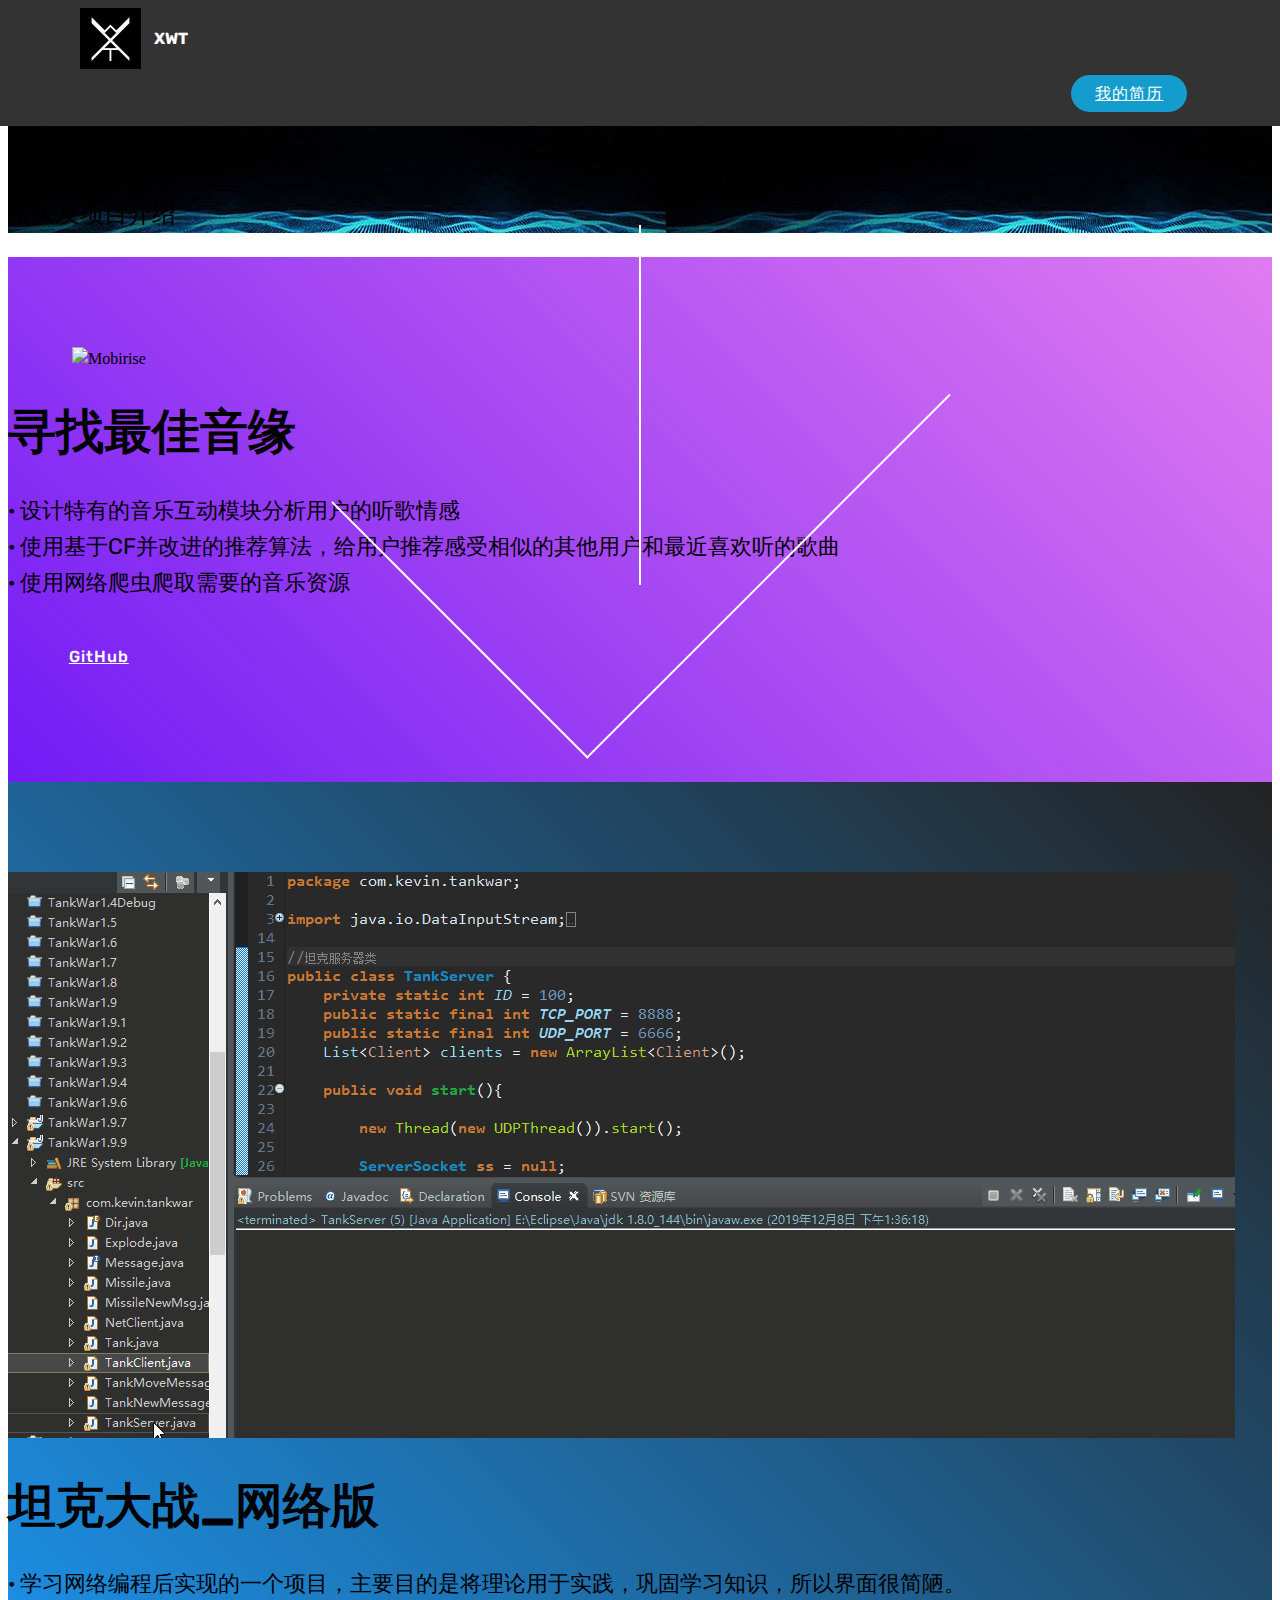
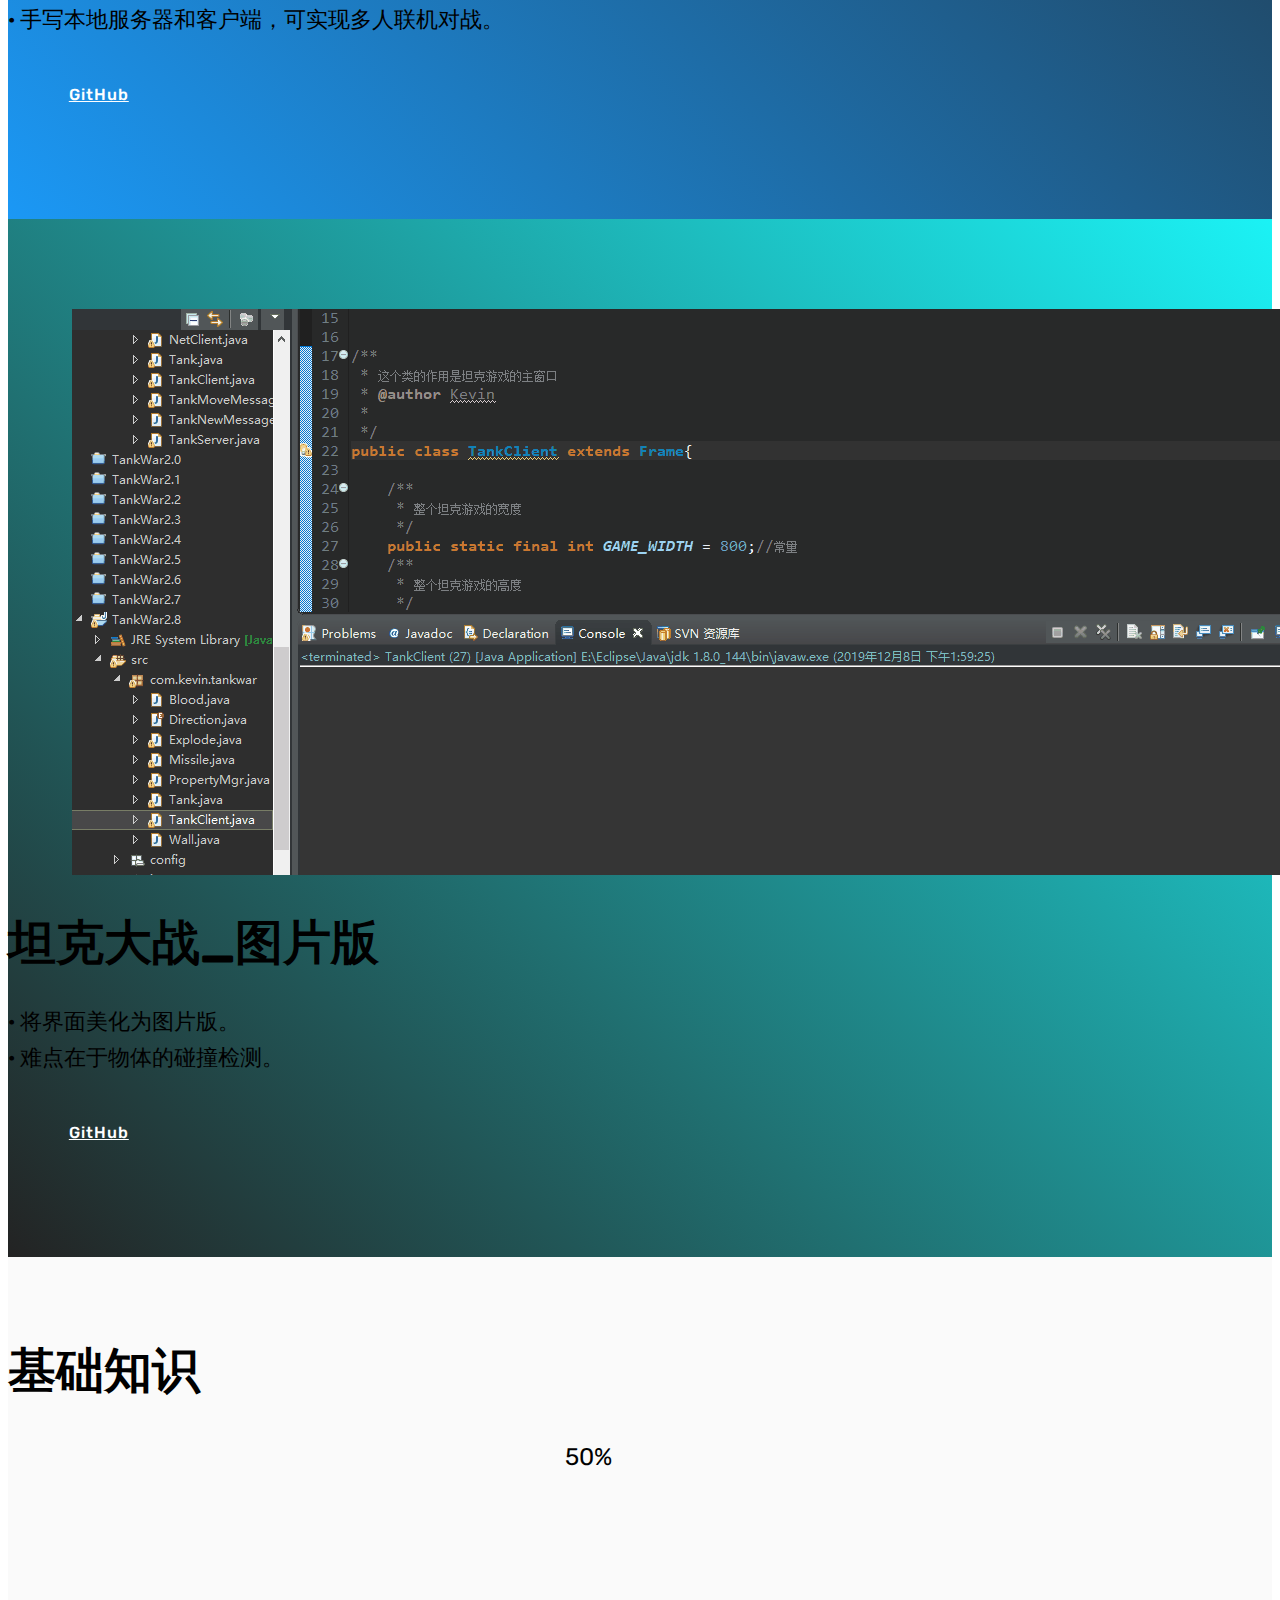
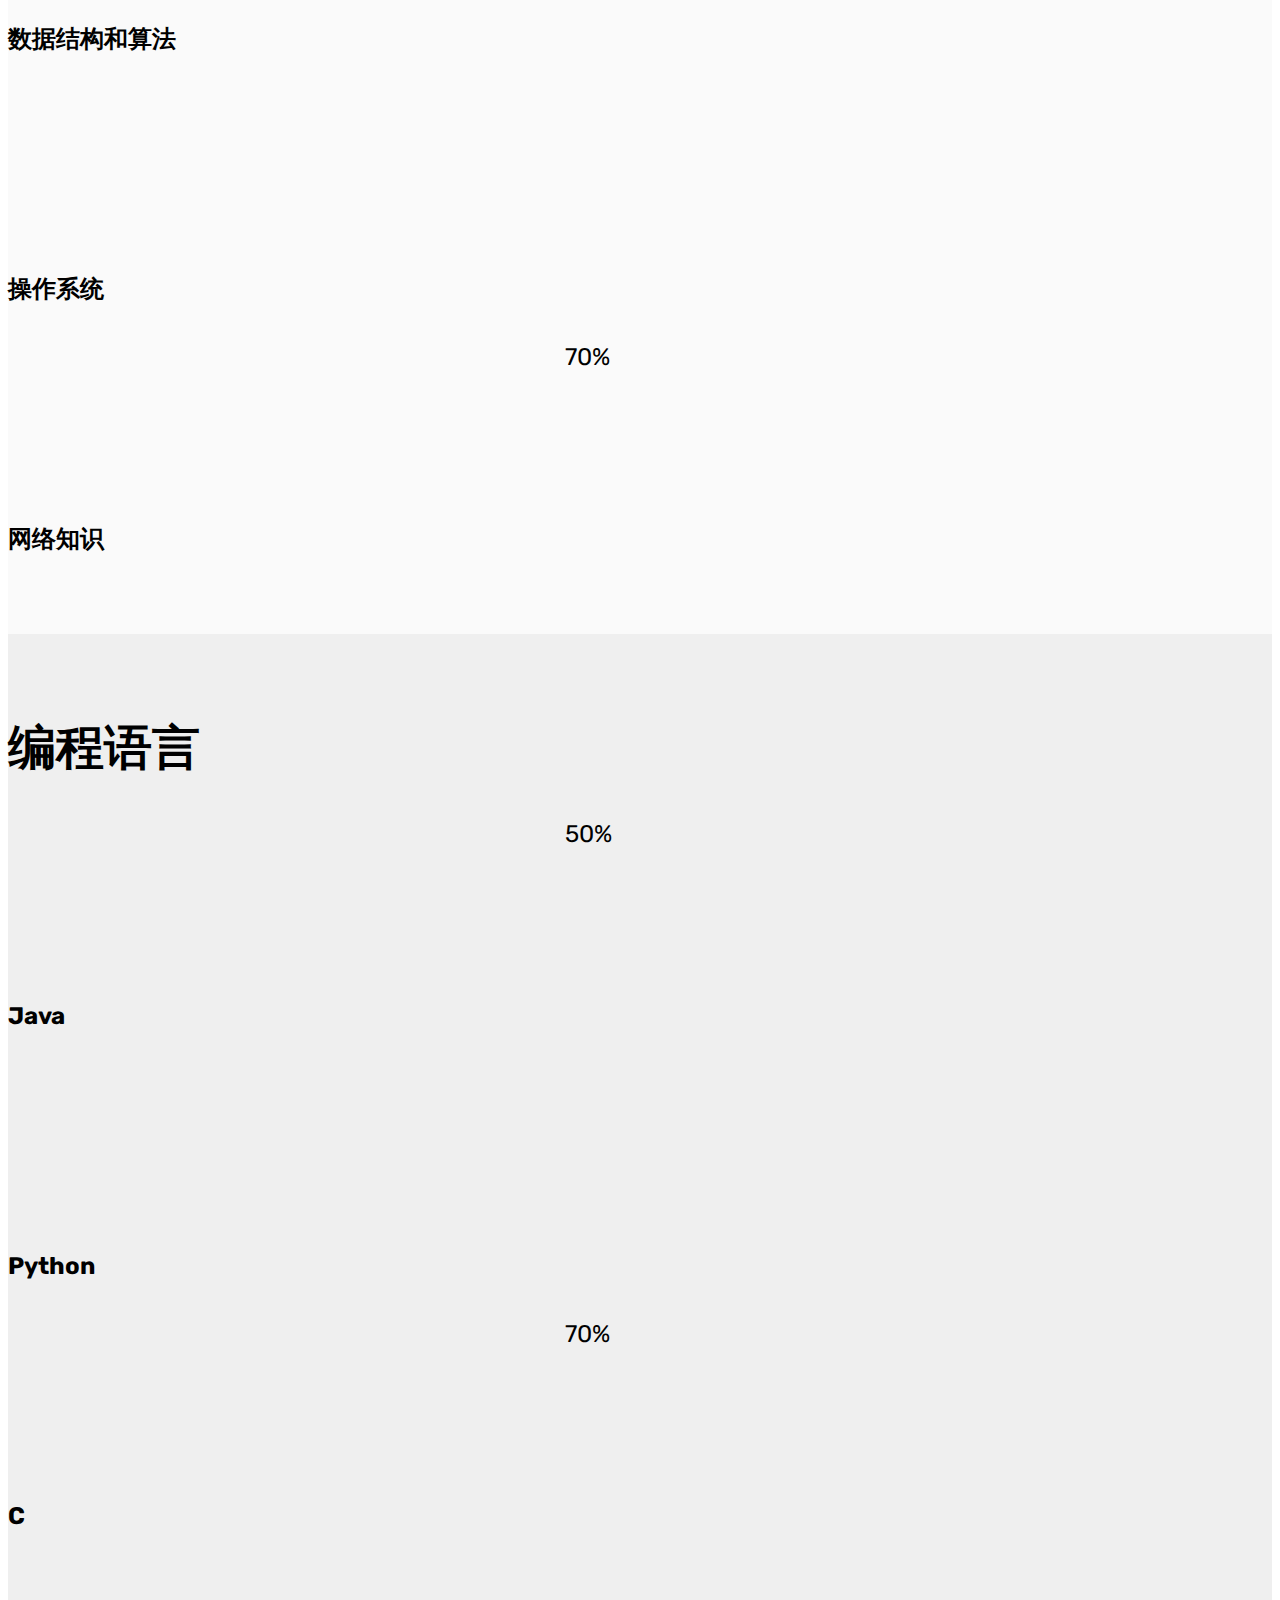
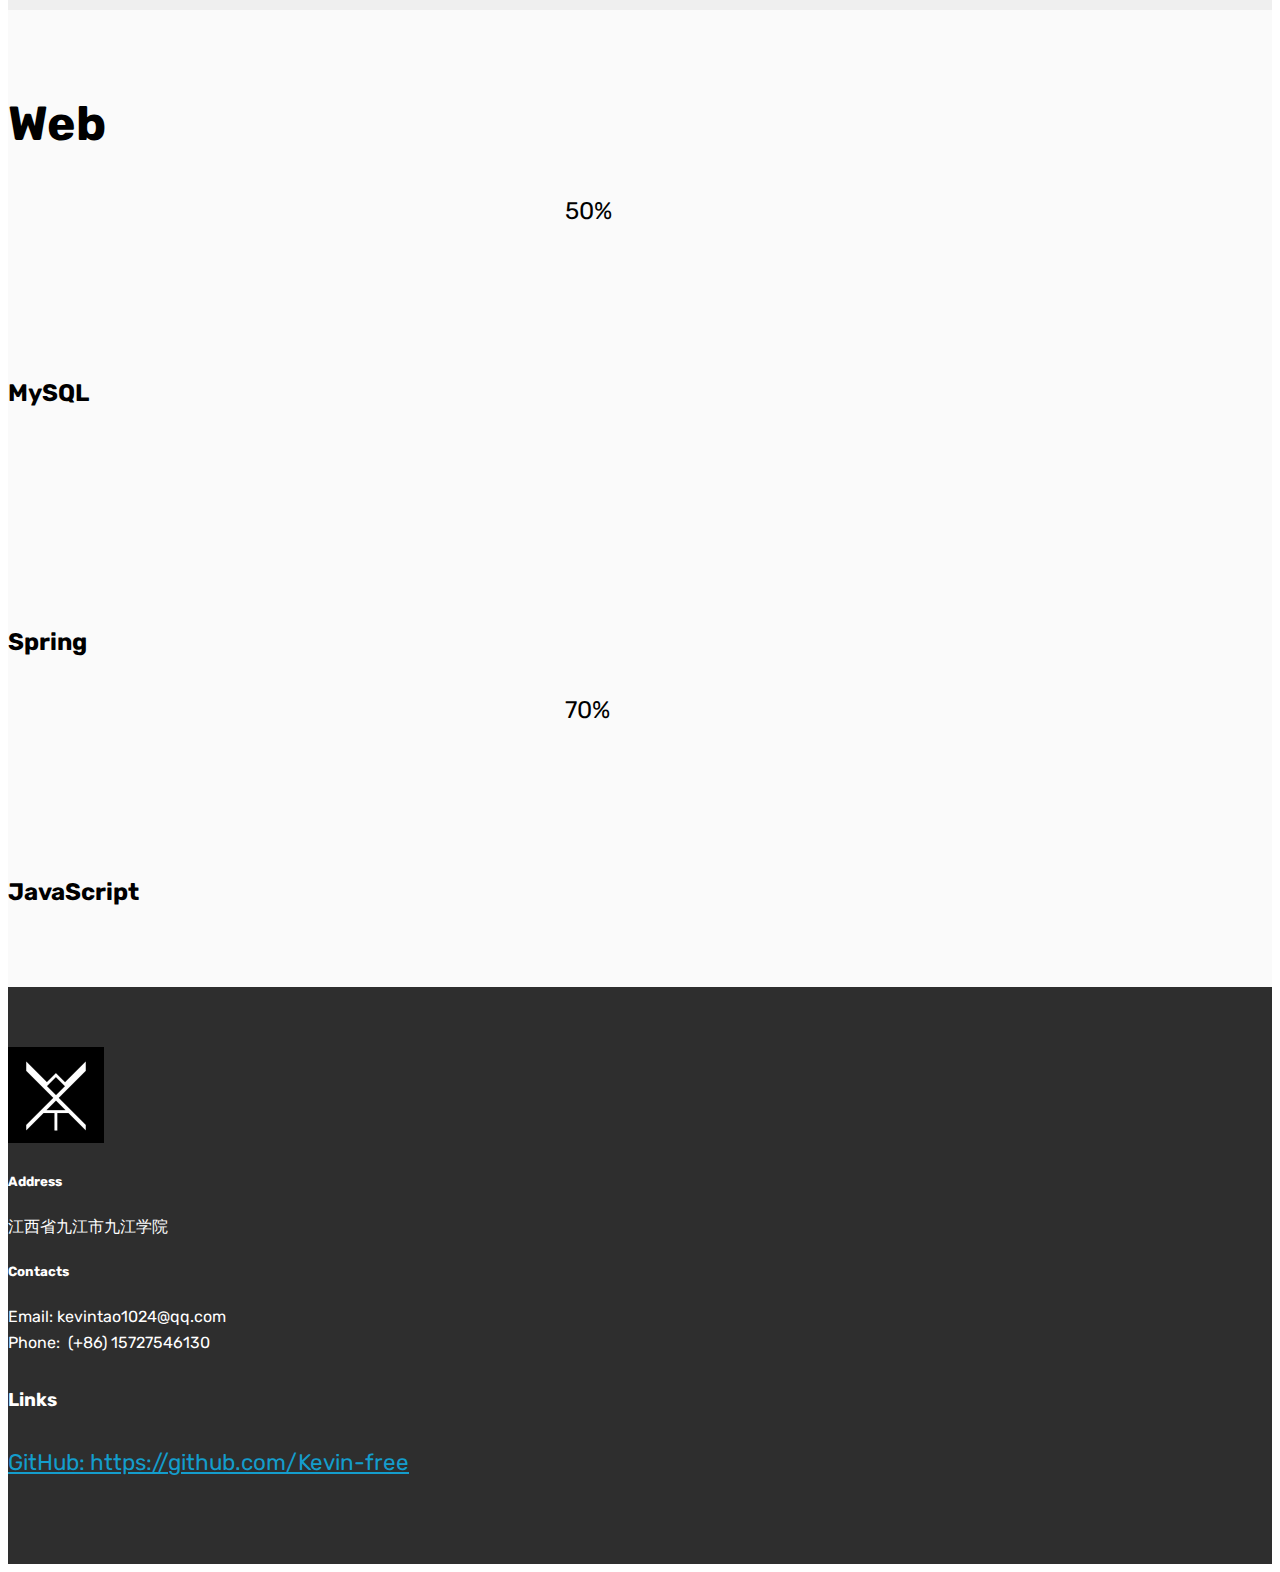
==== commit b57a0883: "update" ====
--- a/page.html
+++ b/page.html
@@ -49,13 +49,13 @@
         </div>
         <div class="collapse navbar-collapse" id="navbarSupportedContent">
             
-            <div class="navbar-buttons mbr-section-btn"><a class="btn btn-sm btn-primary display-4" href="https://github.com/Kevin-free/Kevin-free.github.io/blob/master/Kevin's%20Resume.pdf" target="_blank">
+            <div class="navbar-buttons mbr-section-btn"><a class="btn btn-sm btn-primary display-4" href="assets/files/Kevin's%20Resume.pdf" target="_blank">
                     <span class="mbri-save mbr-iconfont mbr-iconfont-btn "></span>我的简历</a></div>
         </div>
     </nav>
 </section>
 
-<section class="engine"><a href="https://mobirise.ws/e">best web development software</a></section><section class="cid-rK2XM3n7MK mbr-fullscreen mbr-parallax-background" id="header2-f">
+<section class="engine"><a href="https://mobirise.ws/k">how to develop your own website</a></section><section class="cid-rK2XM3n7MK mbr-fullscreen mbr-parallax-background" id="header2-f">
 
     
 
@@ -362,14 +362,8 @@
                 <h5 class="pb-3">
                     Links
                 </h5>
-					<div class="soc-item">
-                        <a href="https://github.com/Kevin-free" target="_blank">
-                                <span class="socicon-github socicon mbr-iconfont mbr-iconfont-social" style="color: #fff;"></span>
-                            </a>
-                    </div>
-                        <br>
-                        <br>
-                    </p>
+                <p class="mbr-text">
+                    <a class="text-primary" href="https://github.com/Kevin-free" target="_blank">GitHub:&nbsp;https://github.com/Kevin-free</a></p>
             </div>
         </div>
         
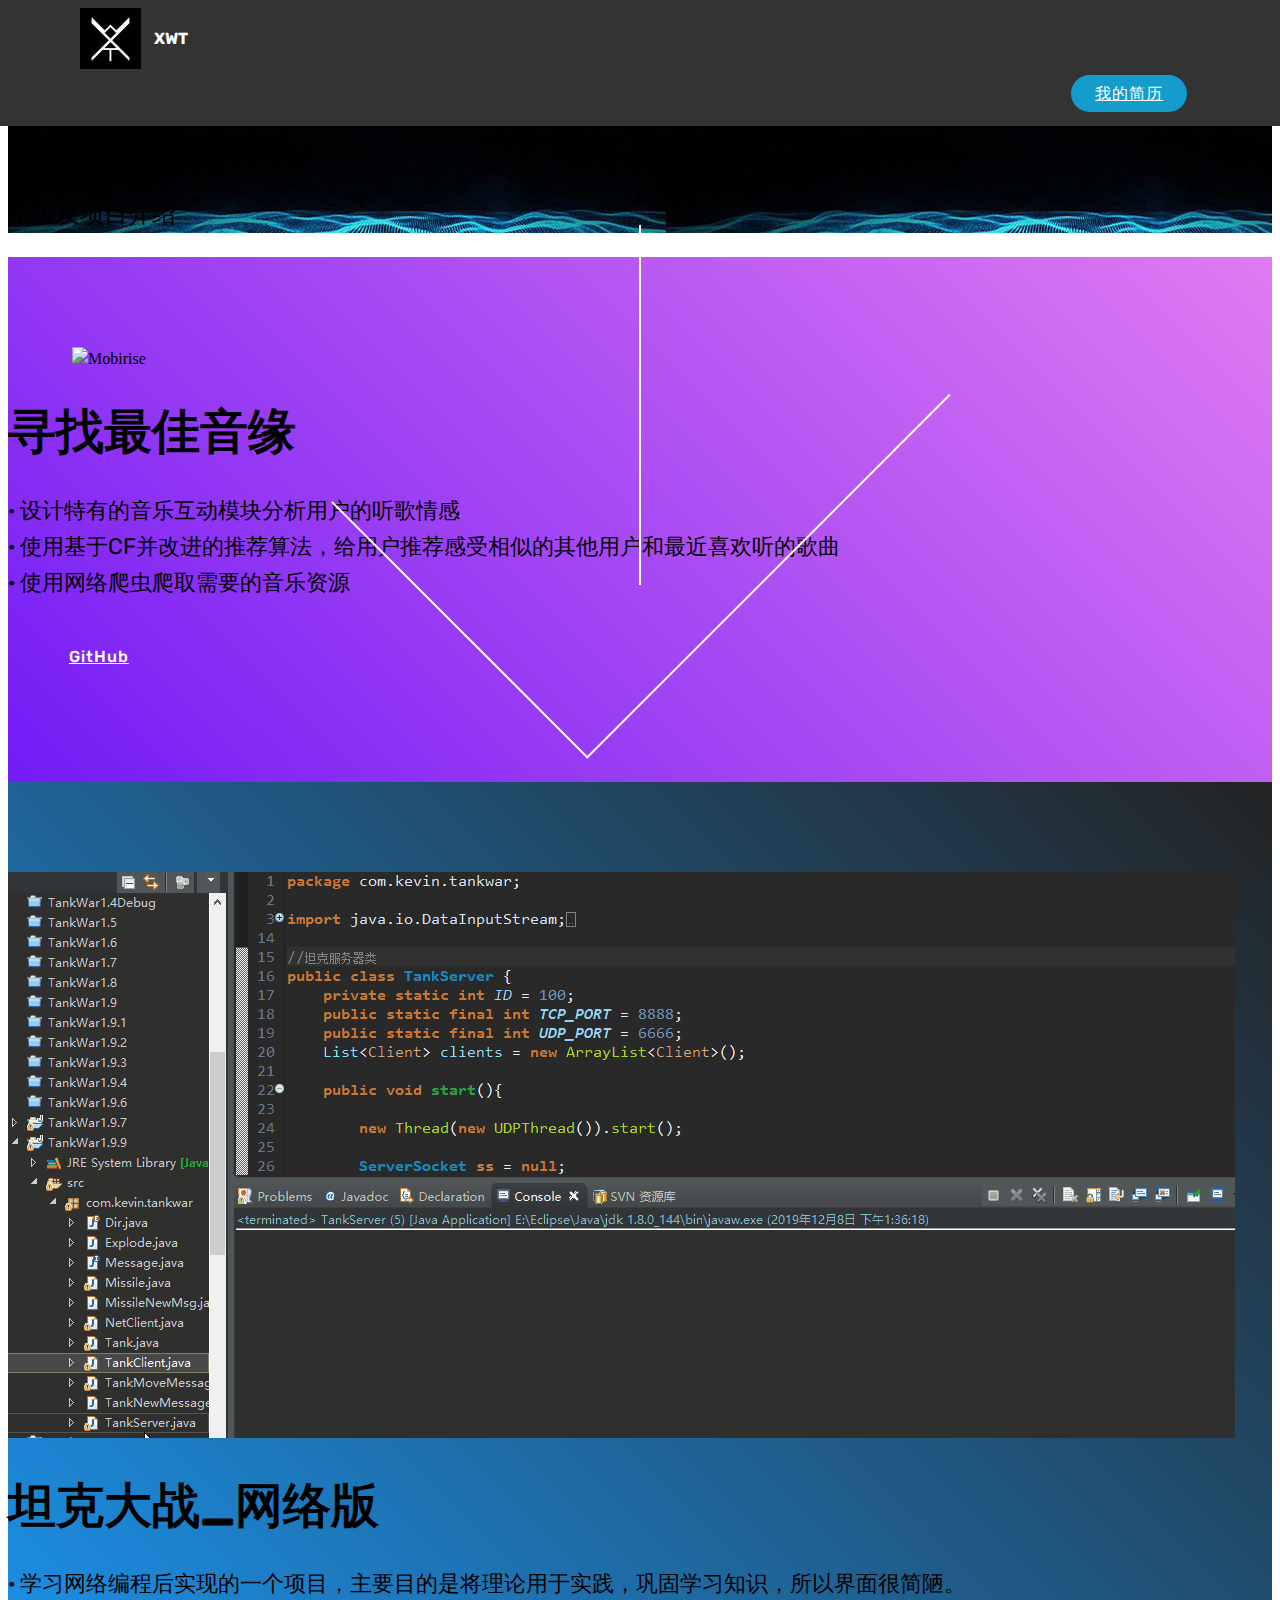
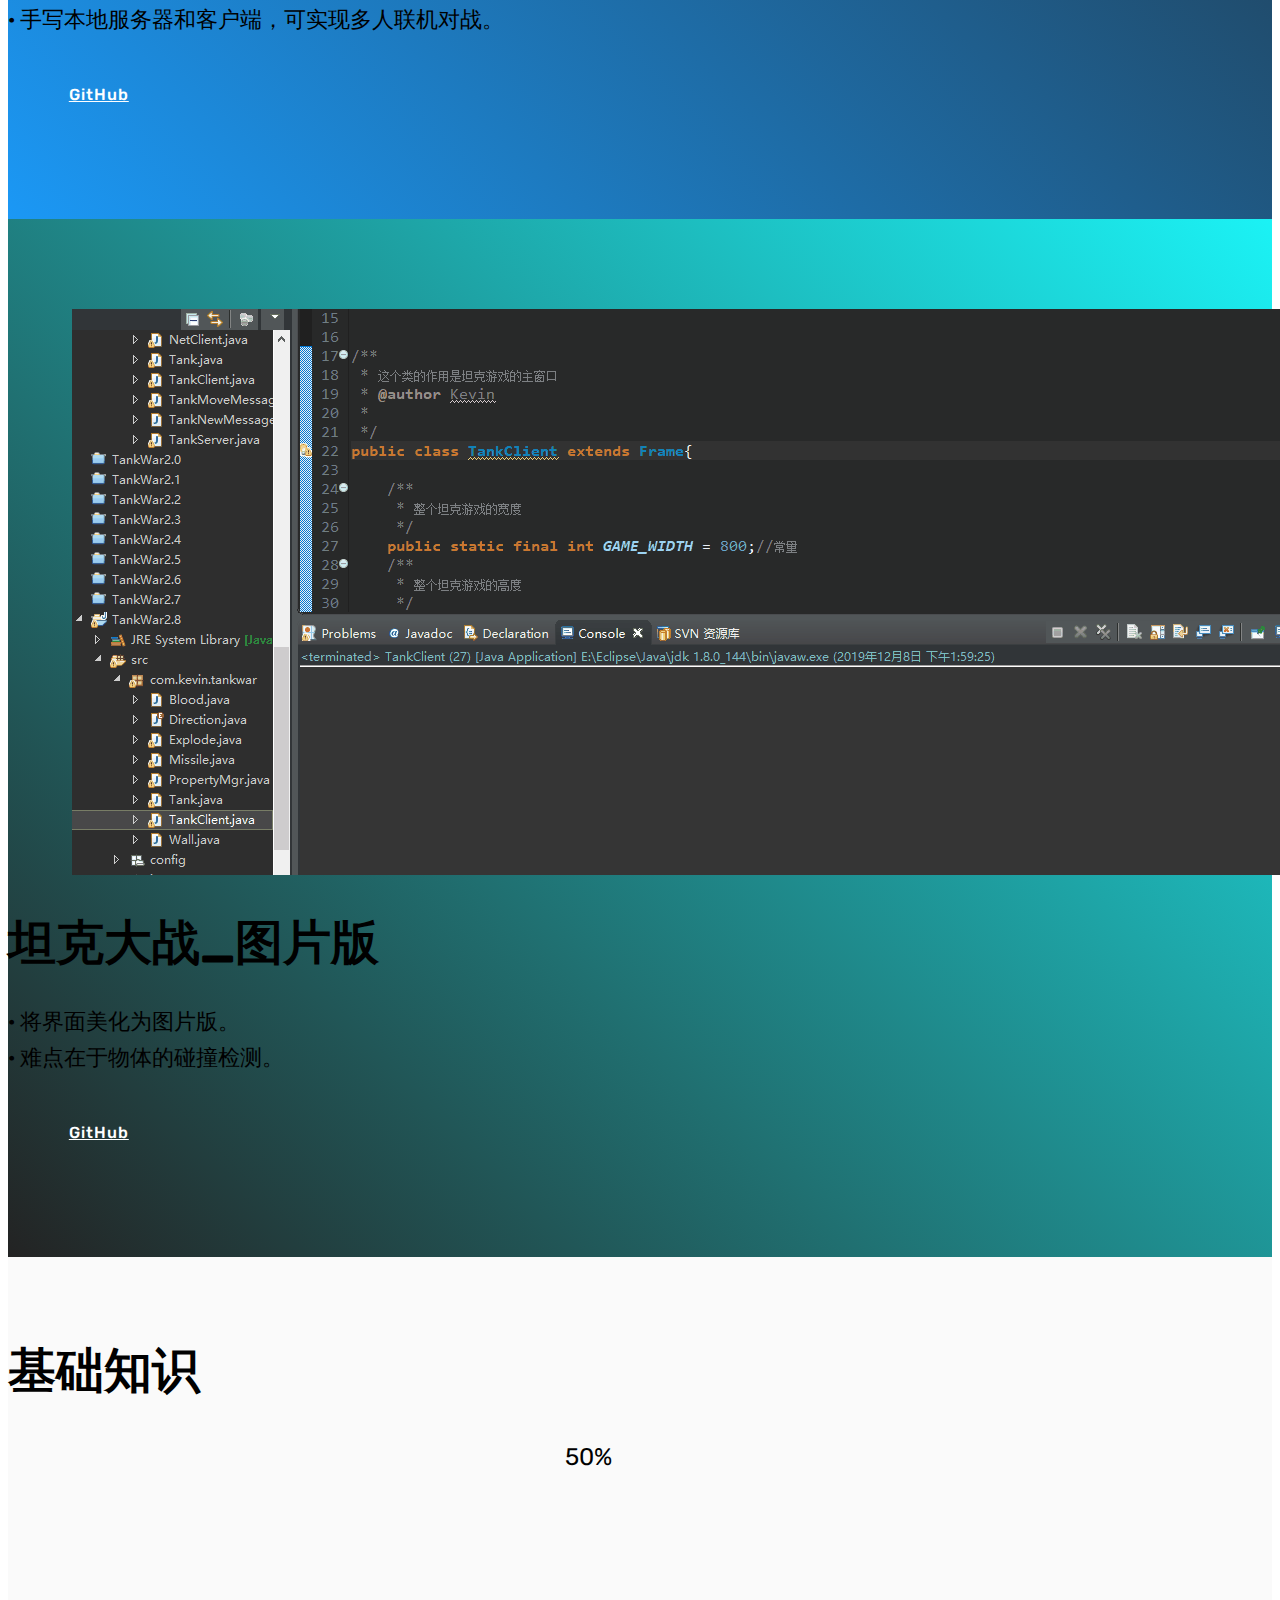
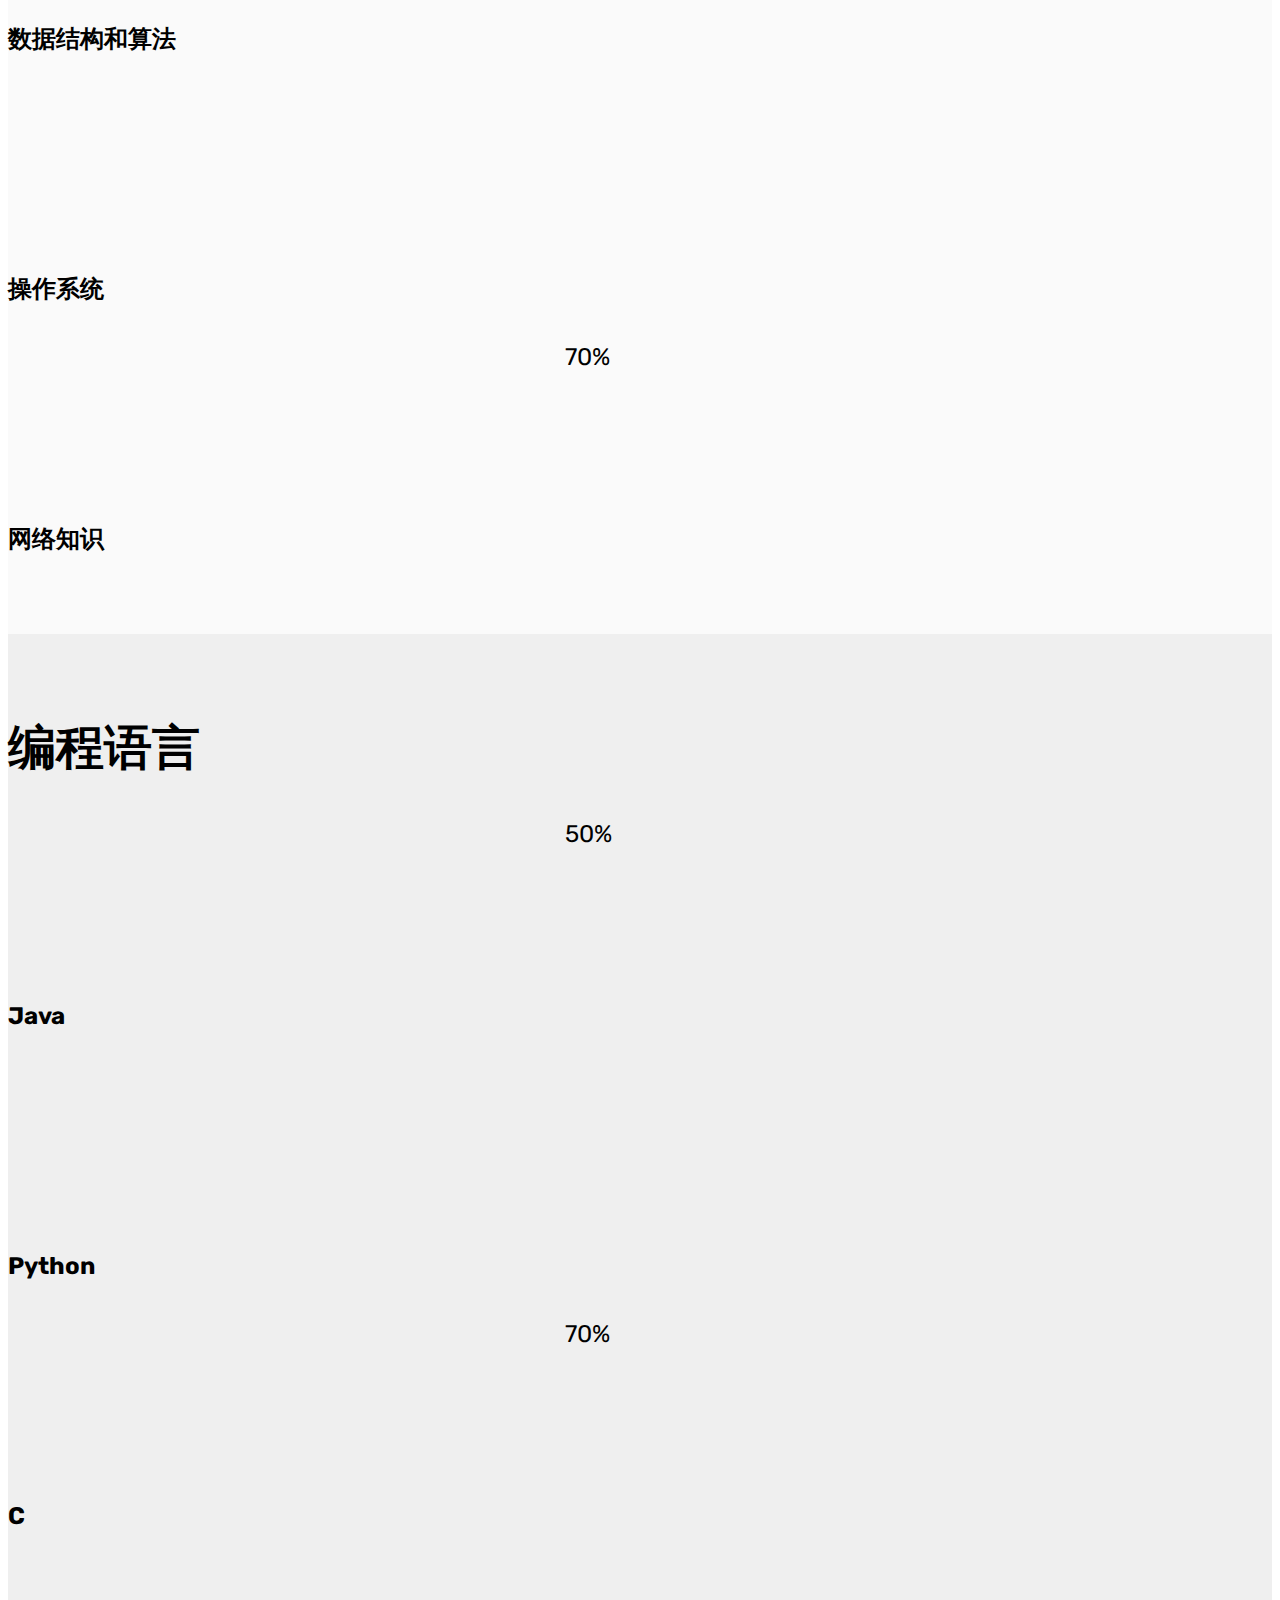
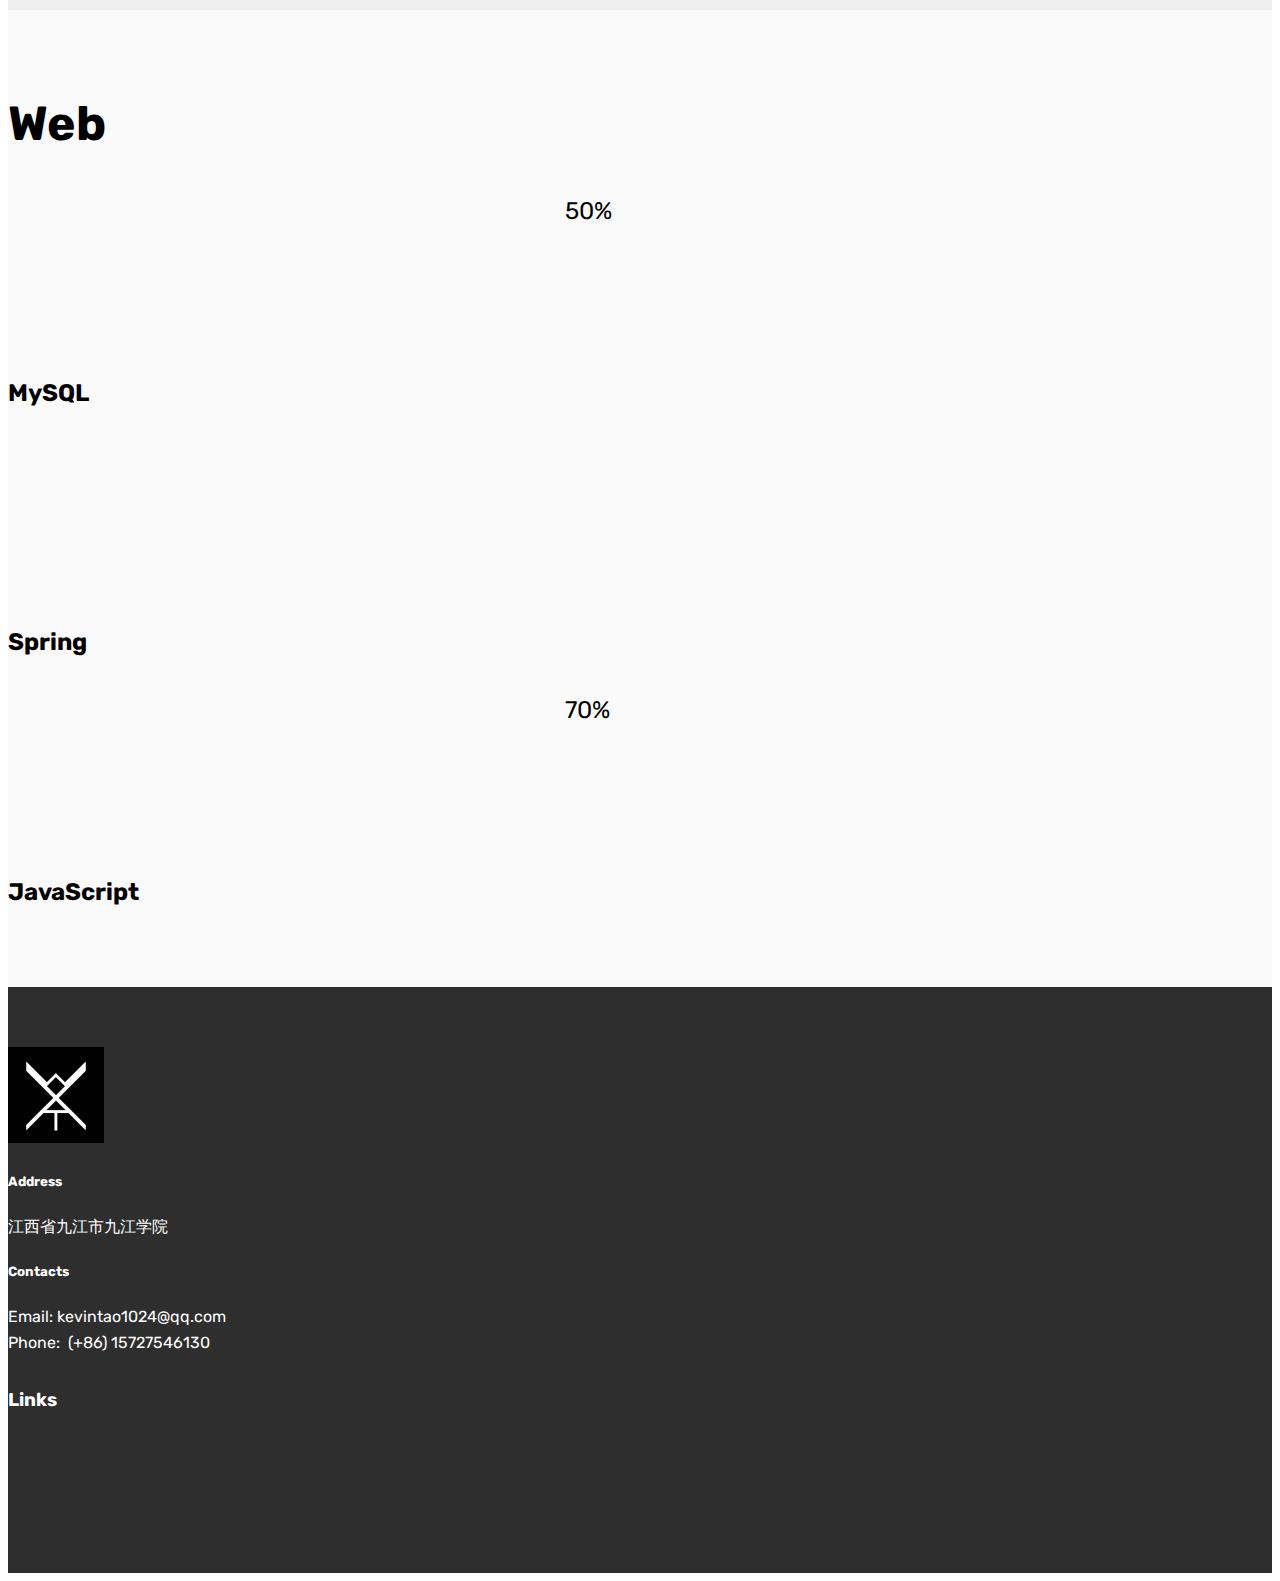
==== commit b7bb34ad: "update page" ====
--- a/page.html
+++ b/page.html
@@ -362,9 +362,14 @@
                 <h5 class="pb-3">
                     Links
                 </h5>
-                <p class="mbr-text">
-                    <a class="text-primary" href="https://github.com/Kevin-free" target="_blank">GitHub:&nbsp;https://github.com/Kevin-free</a></p>
-            </div>
+					<div class="soc-item">
+                        <a href="https://github.com/Kevin-free" target="_blank">
+                                <span class="socicon-github socicon mbr-iconfont mbr-iconfont-social" style="color: #fff;"></span>
+                            </a>
+                    </div>
+                        <br>
+                        <br>
+			</div>
         </div>
         
     </div>
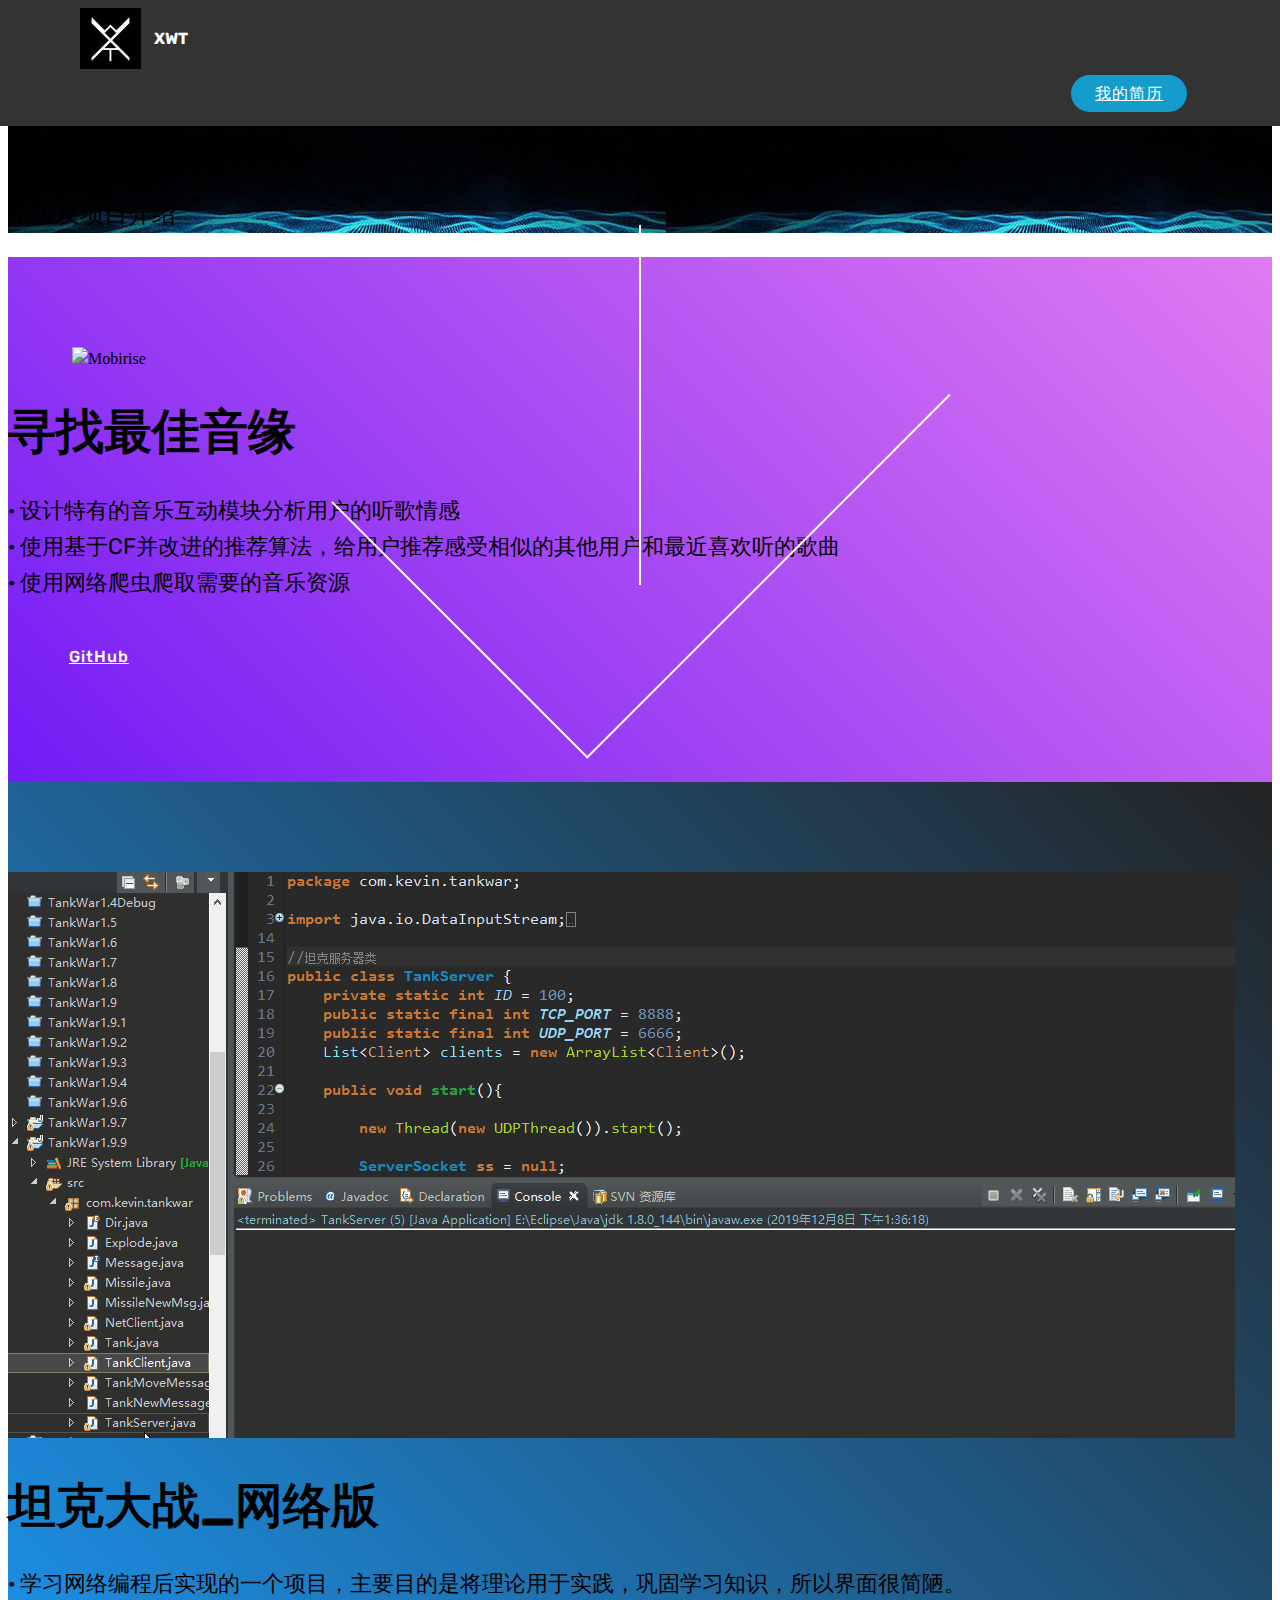
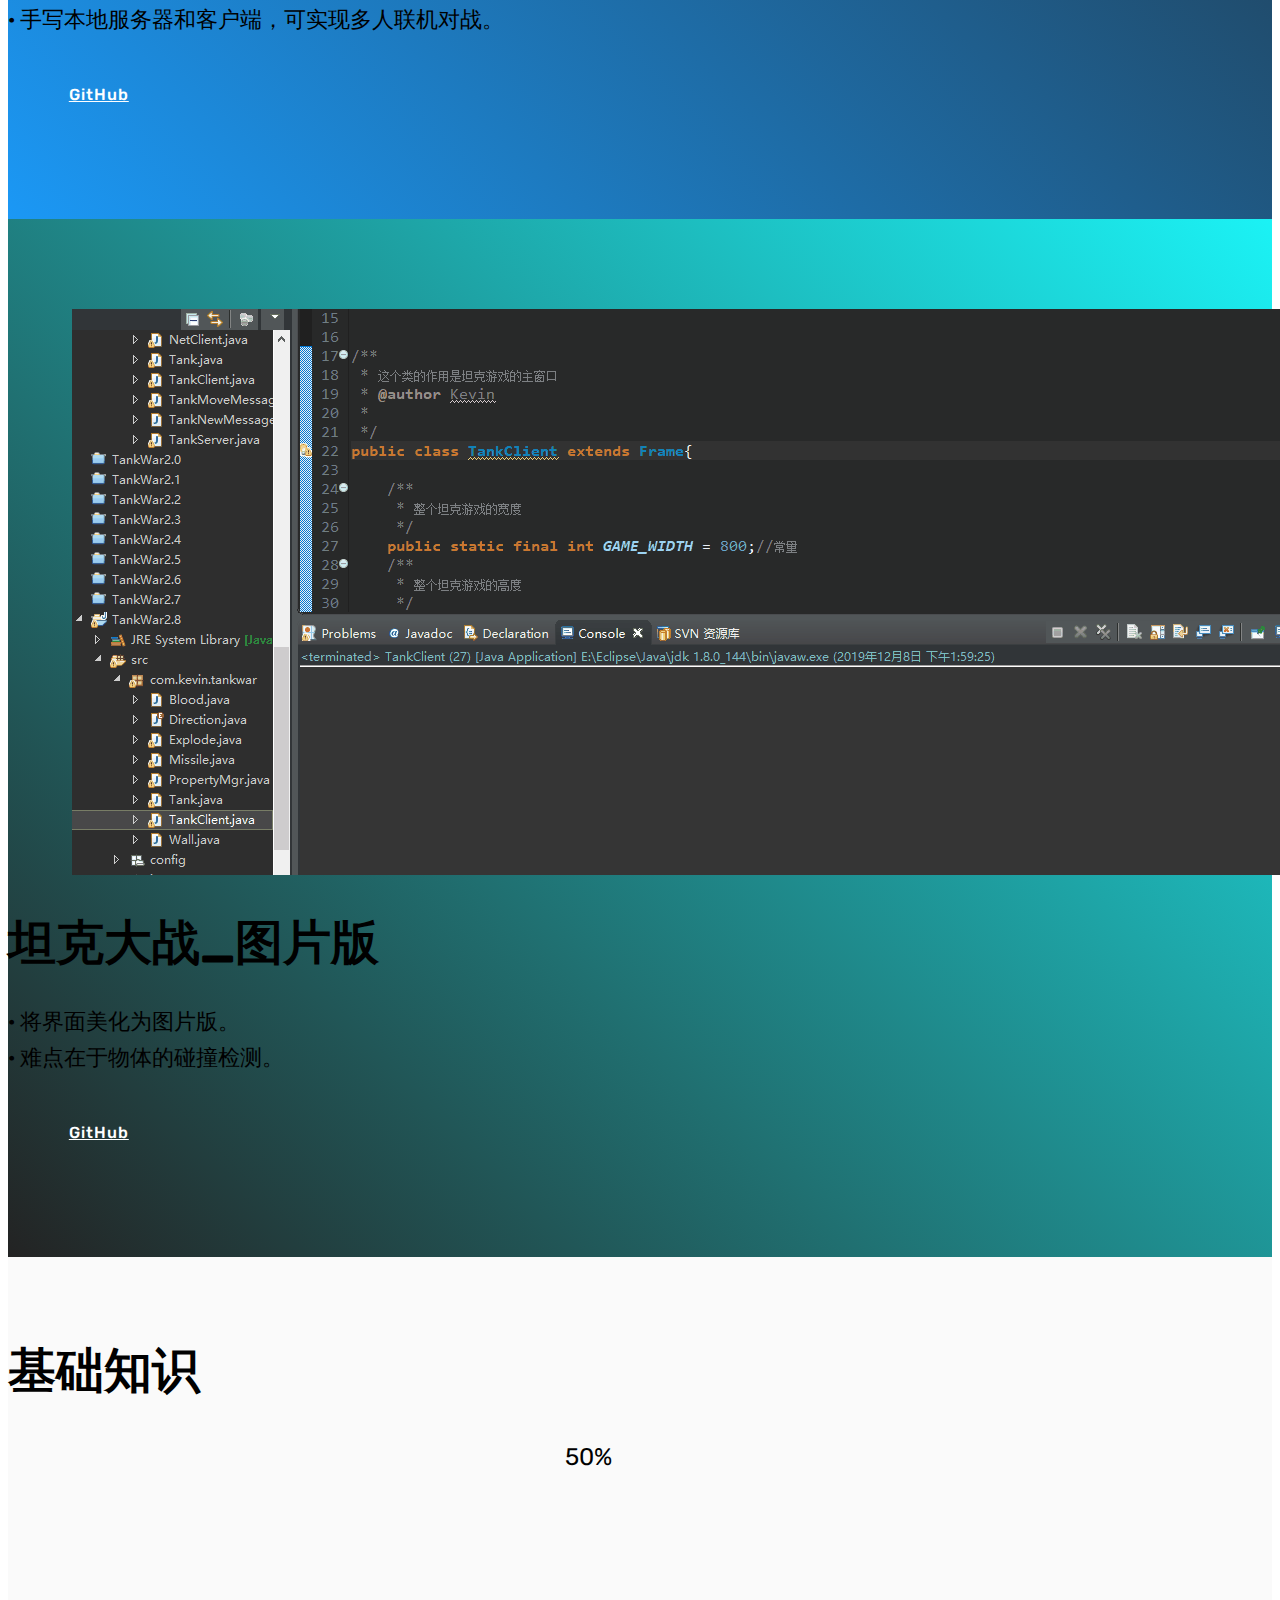
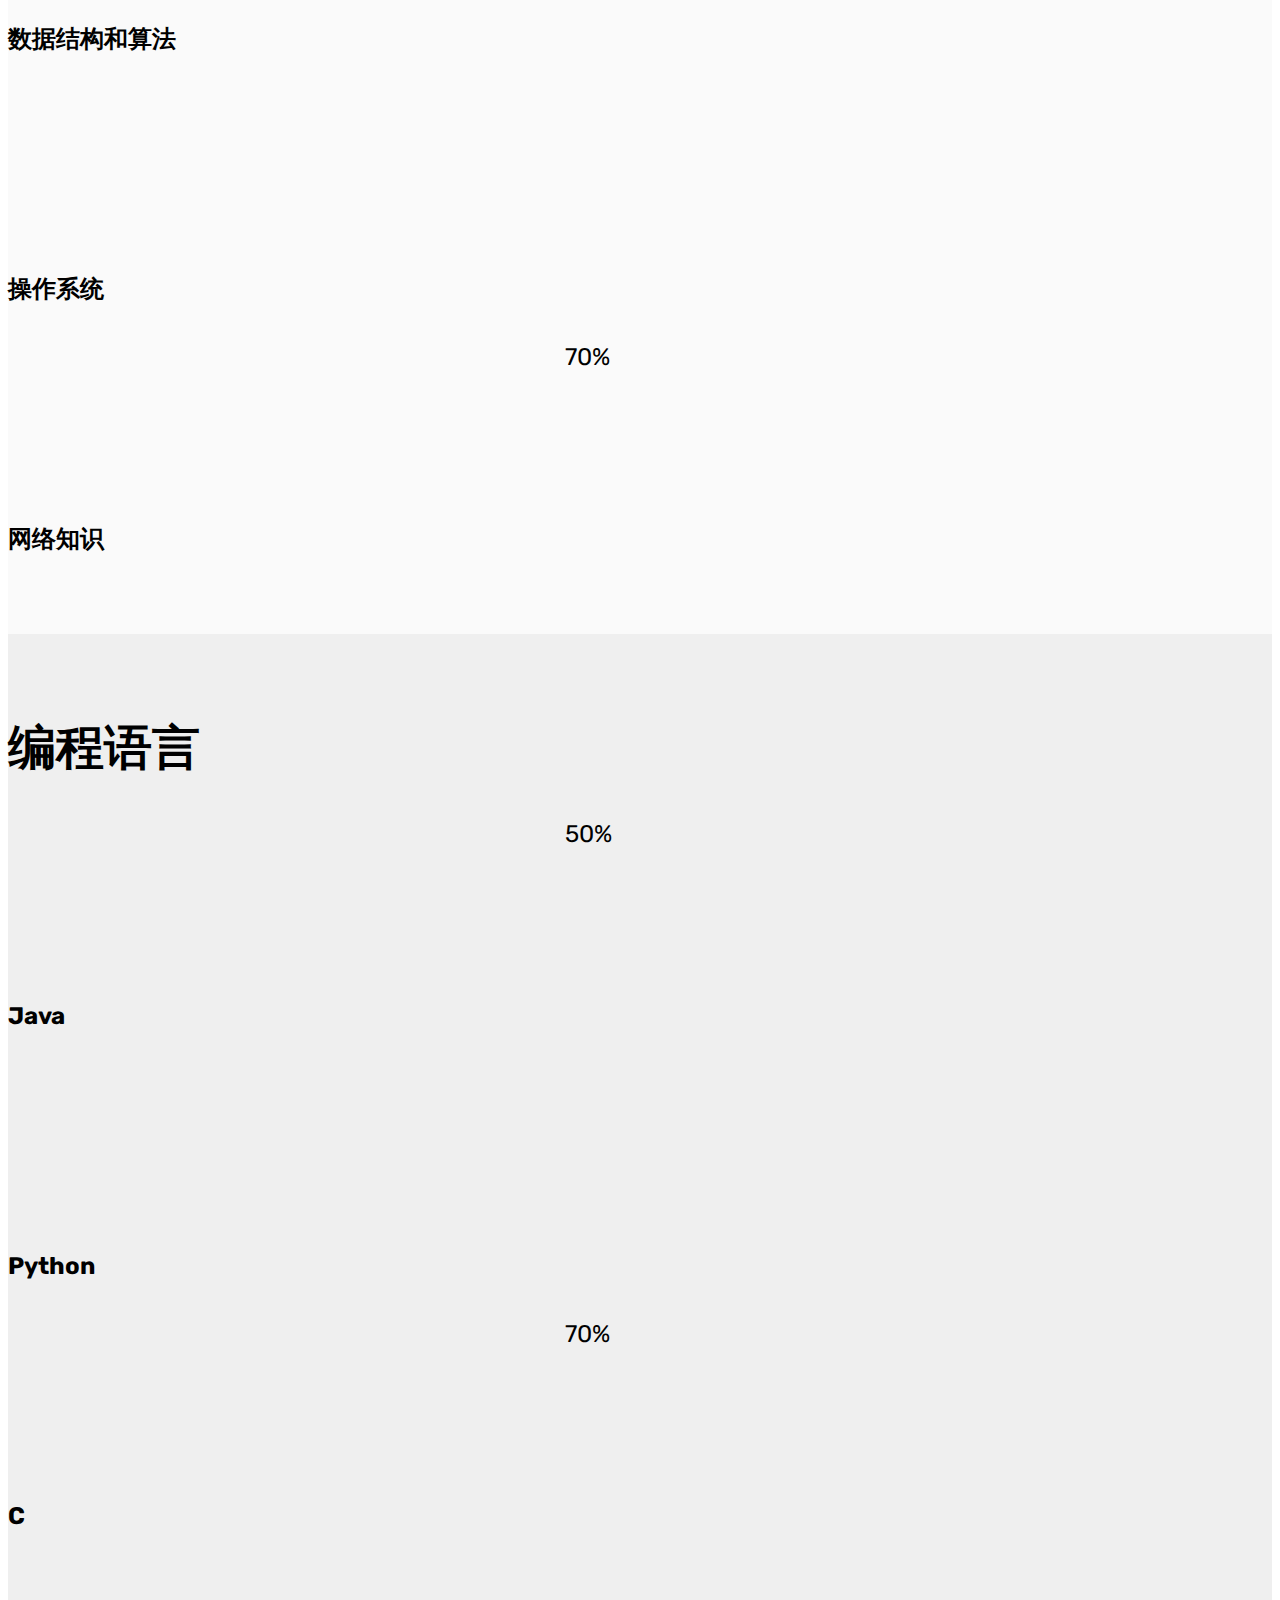
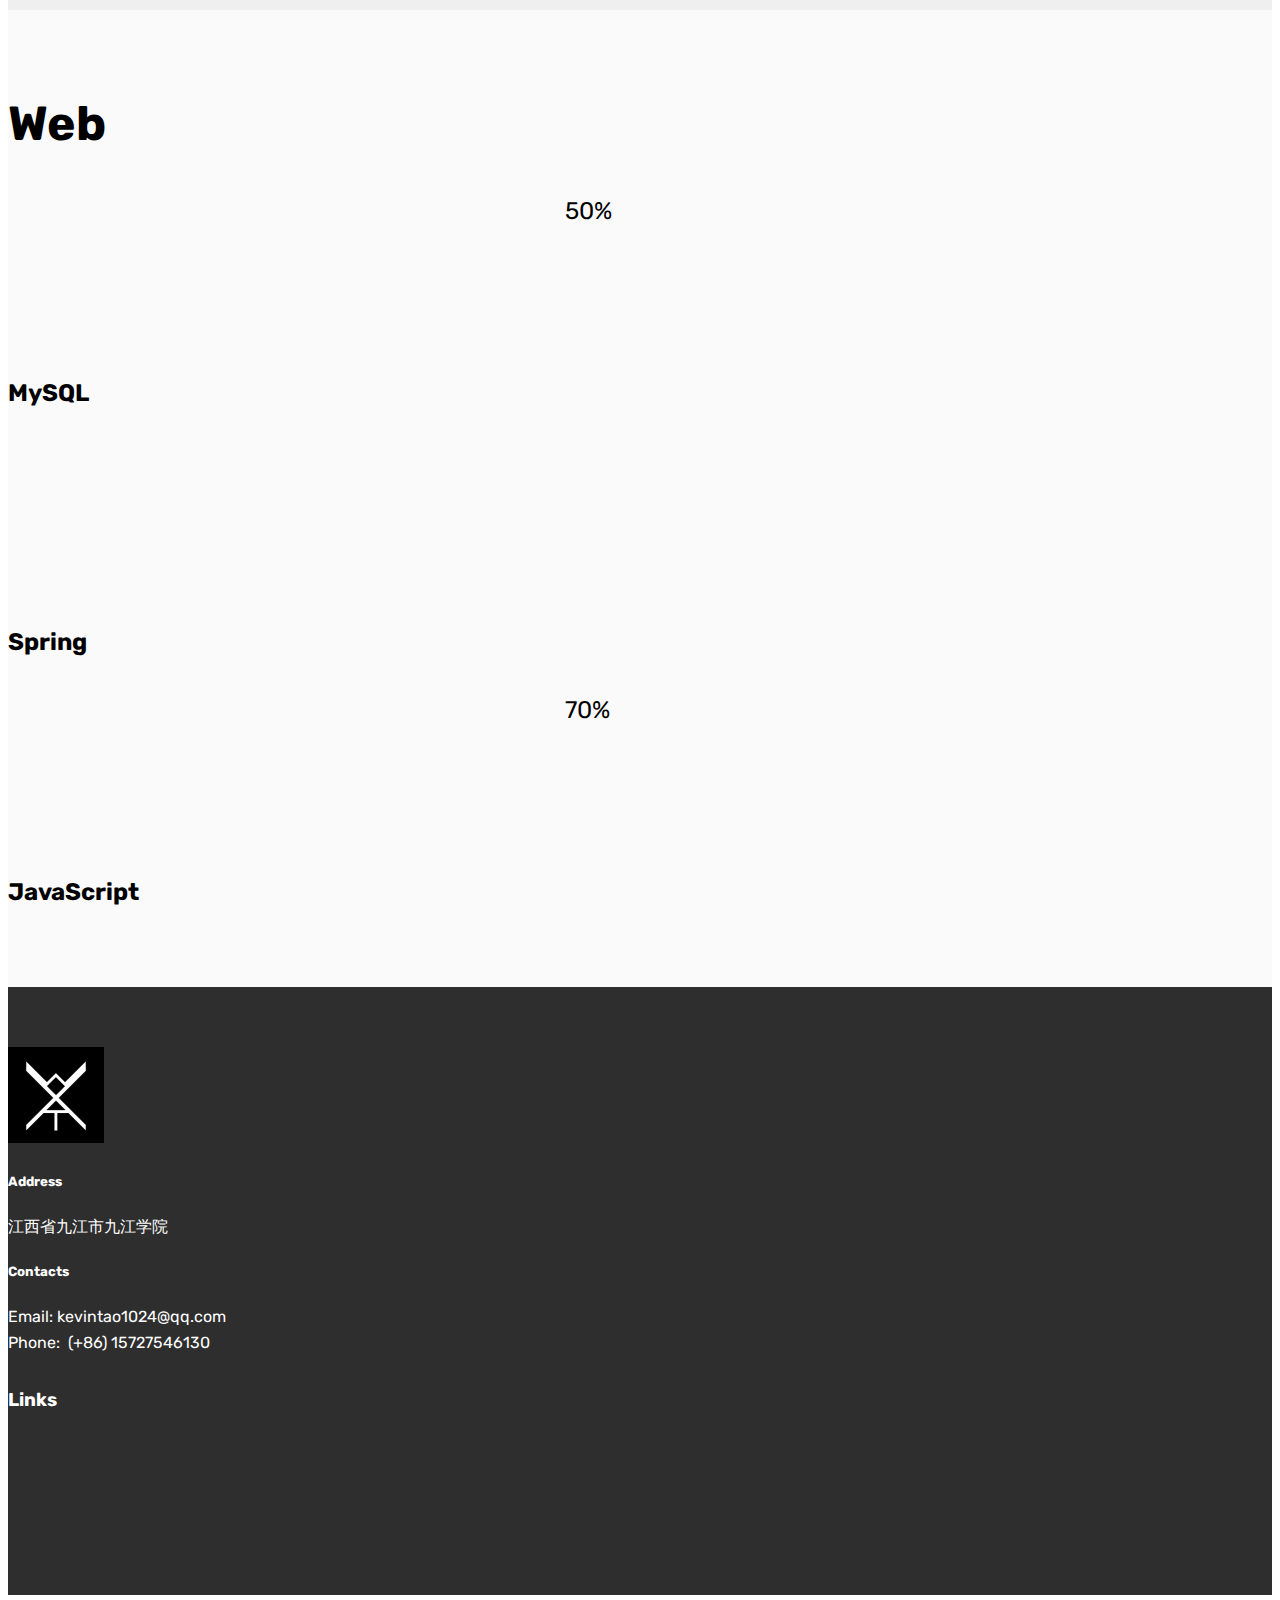
==== commit 670c6b02: "fix" ====
--- a/page.html
+++ b/page.html
@@ -369,6 +369,7 @@
                     </div>
                         <br>
                         <br>
+                    </p>
 			</div>
         </div>
         
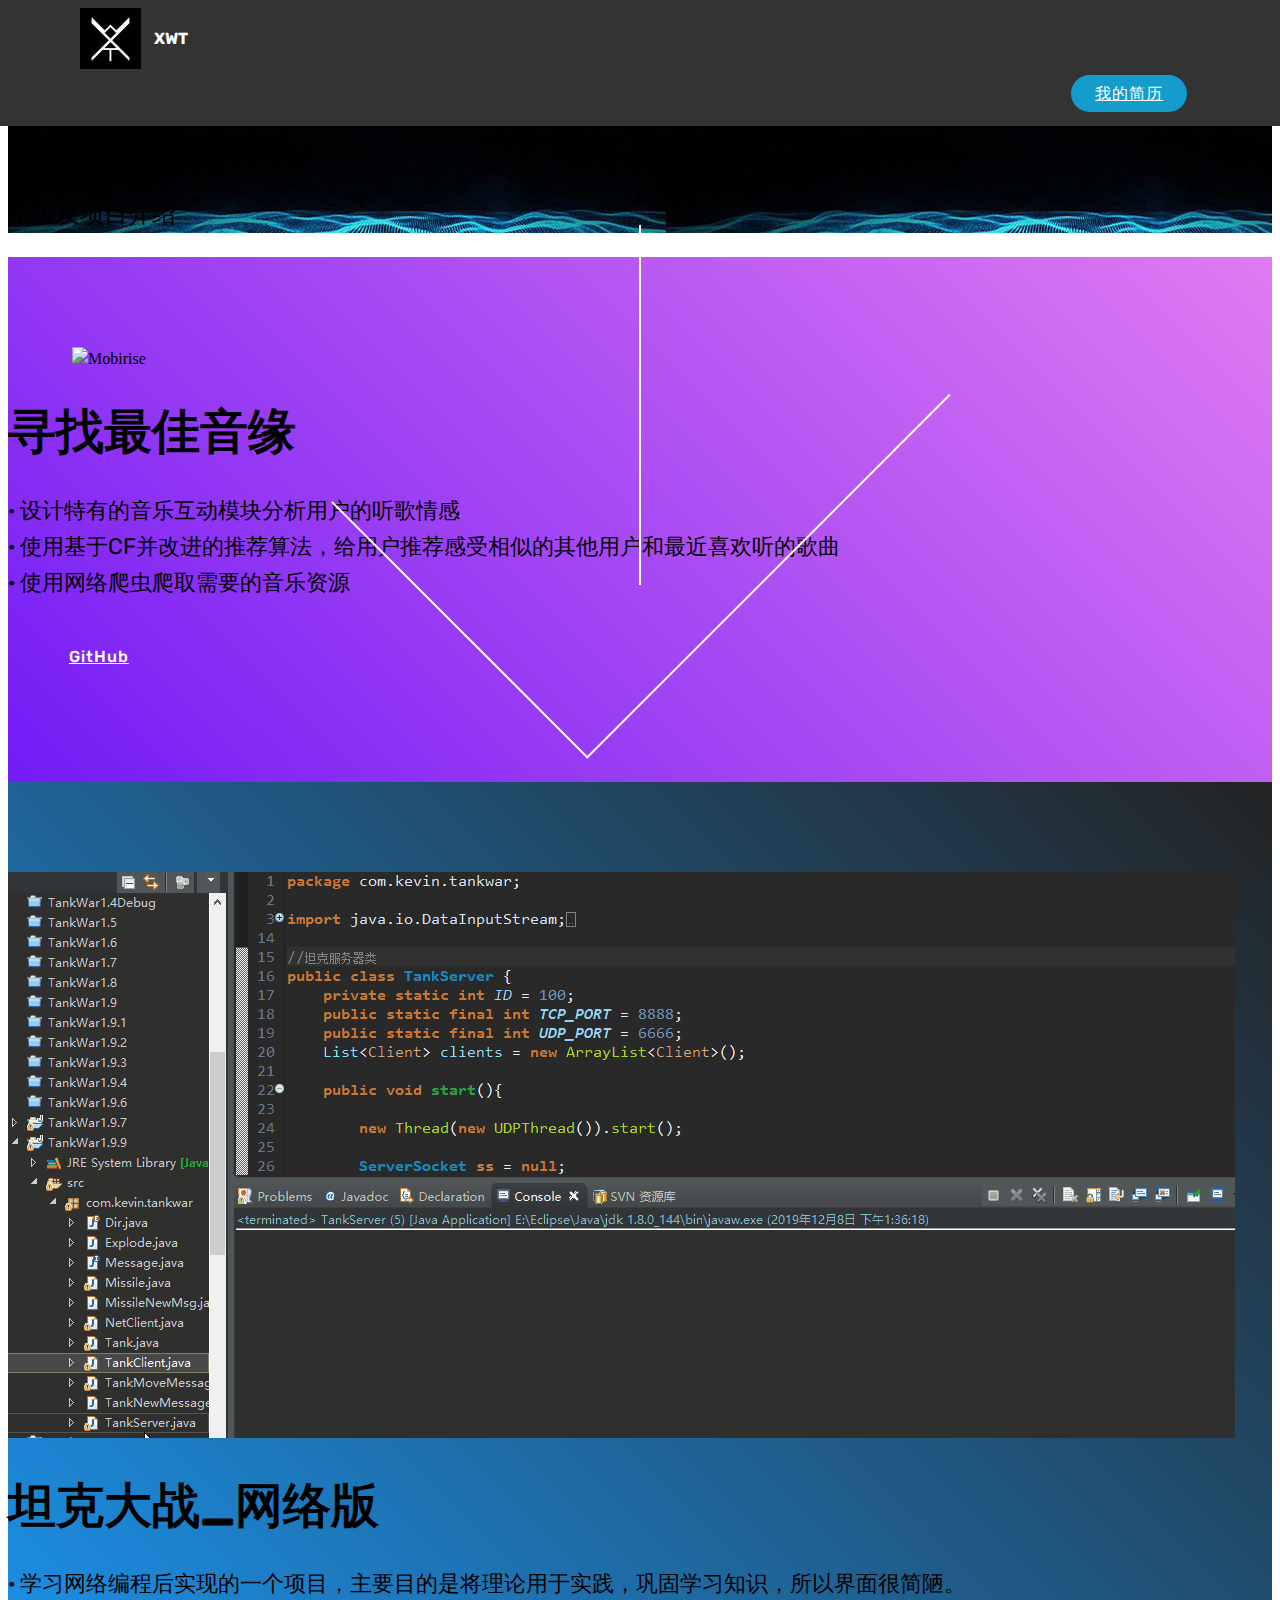
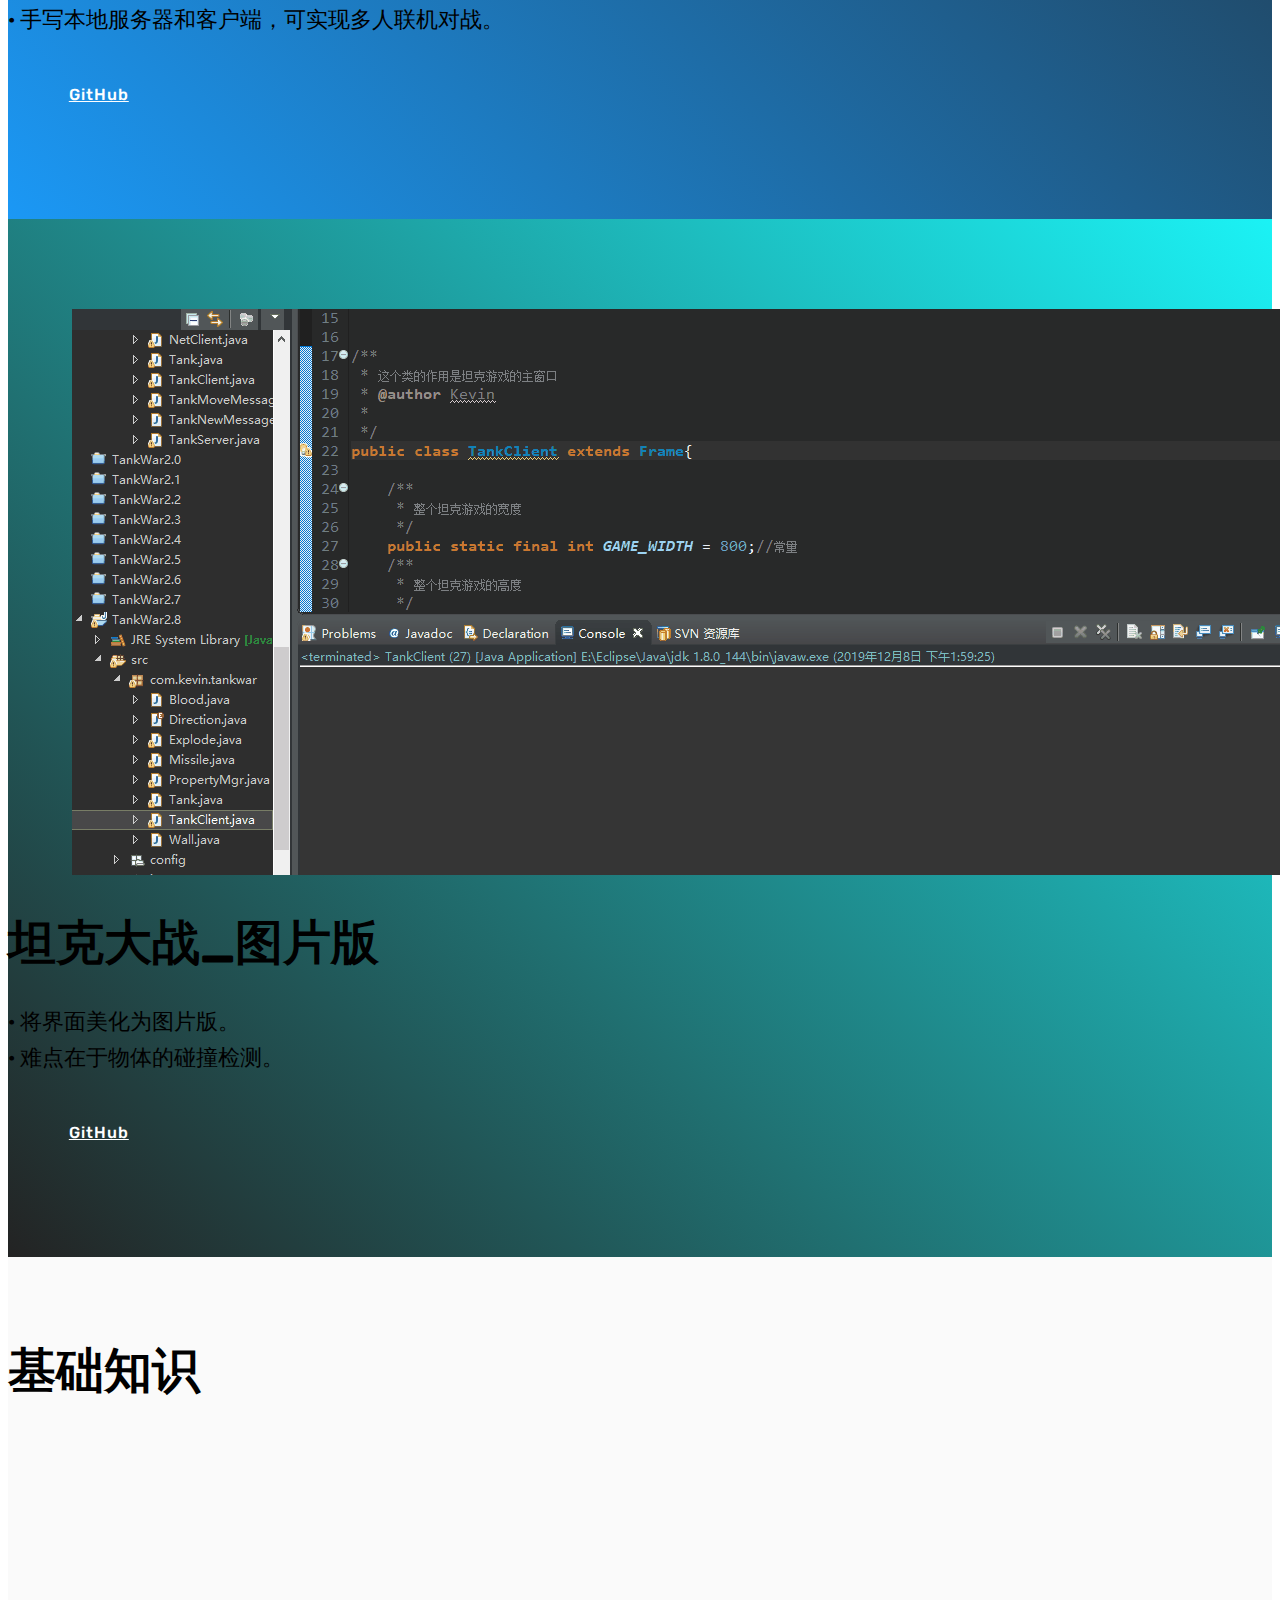
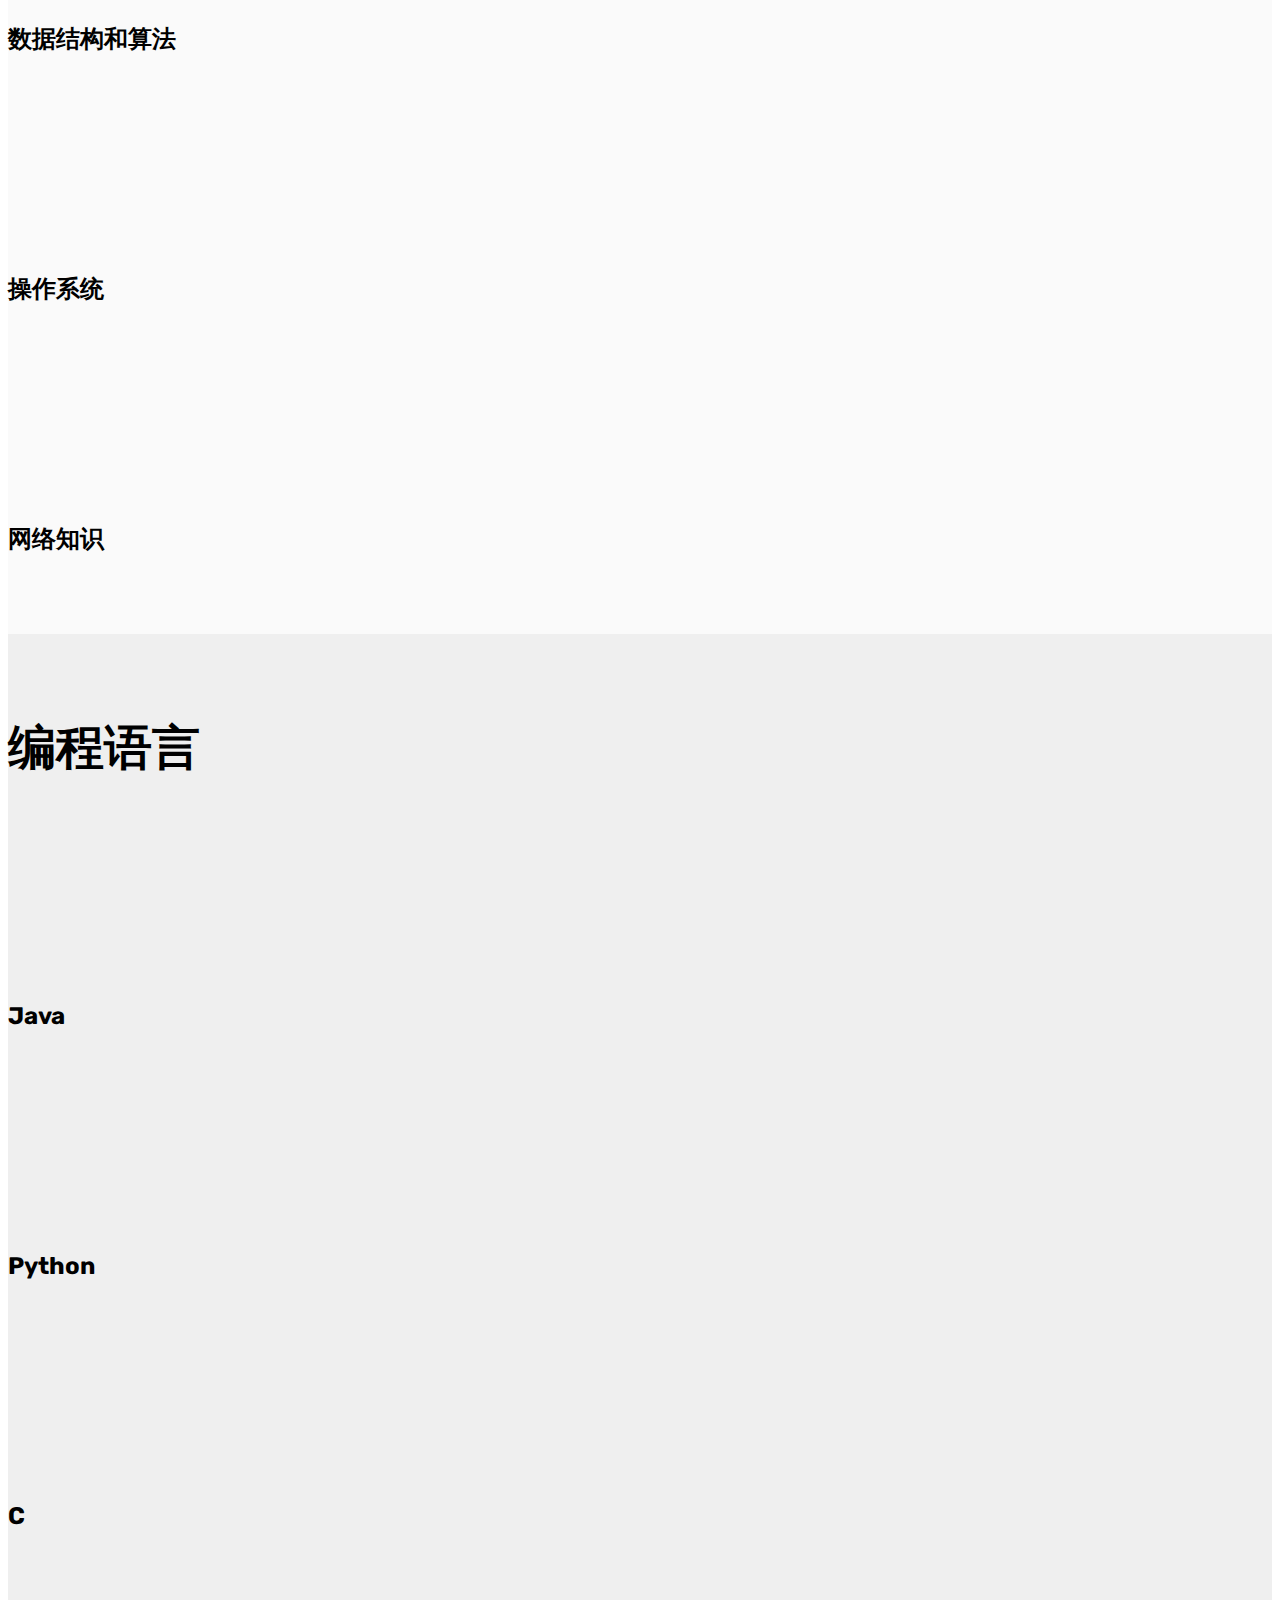
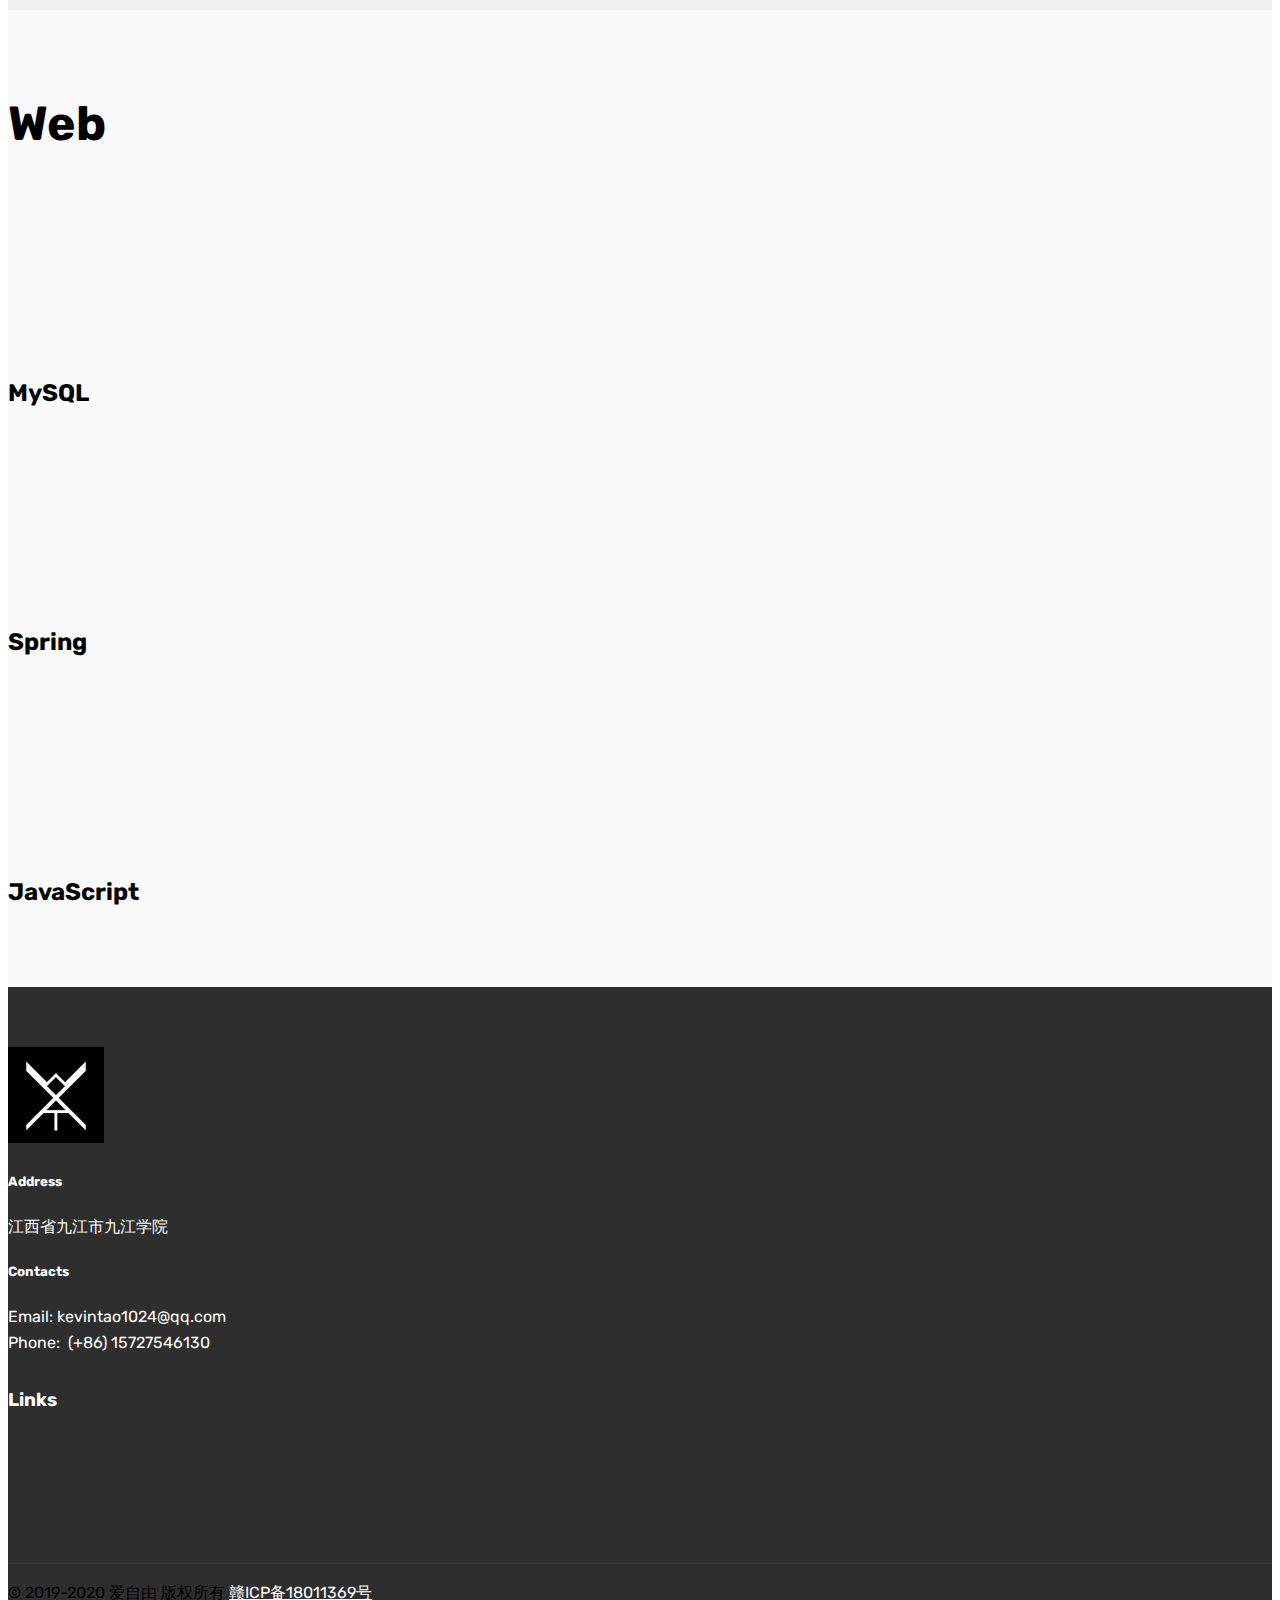
==== commit 5f2c0b6b: "update page" ====
--- a/page.html
+++ b/page.html
@@ -20,8 +20,7 @@
   <link rel="stylesheet" href="assets/theme/css/style.css">
   <link rel="stylesheet" href="assets/mobirise/css/mbr-additional.css" type="text/css">
   
-  
-  
+
 </head>
 <body>
   <section class="menu cid-rK2XM0xqoe" once="menu" id="menu1-e">
@@ -40,11 +39,11 @@
         <div class="menu-logo">
             <div class="navbar-brand">
                 <span class="navbar-logo">
-                    <a href="https://mobirise.com">
+                    <a href="https://www.ifree258.top">
                          <img src="assets/images/xwtlogo3-122x122.jpg" alt="Mobirise" title="" style="height: 3.8rem;">
                     </a>
                 </span>
-                <span class="navbar-caption-wrap"><a class="navbar-caption text-white display-4" href="https://mobirise.com">XWT &nbsp; &nbsp; &nbsp; &nbsp; &nbsp; &nbsp; &nbsp; &nbsp; &nbsp; &nbsp;&nbsp;</a></span>
+                <span class="navbar-caption-wrap"><a class="navbar-caption text-white display-4" href="https://www.ifree258.top">XWT &nbsp; &nbsp; &nbsp; &nbsp; &nbsp; &nbsp; &nbsp; &nbsp; &nbsp; &nbsp;&nbsp;</a></span>
             </div>
         </div>
         <div class="collapse navbar-collapse" id="navbarSupportedContent">
@@ -55,7 +54,7 @@
     </nav>
 </section>
 
-<section class="engine"><a href="https://mobirise.ws/k">how to develop your own website</a></section><section class="cid-rK2XM3n7MK mbr-fullscreen mbr-parallax-background" id="header2-f">
+<section class="engine"><a href="https://mobirise.ws/i">build your own website</a></section><section class="cid-rK2XM3n7MK mbr-fullscreen mbr-parallax-background" id="header2-f">
 
     
 
@@ -173,7 +172,7 @@
             <div class="card p-3 align-center">
                 <div class="wrap">
                     <div class="pie_progress progress1" role="progressbar" data-goal="60">
-                        <p class="pie_progress__number mbr-fonts-style display-5">50%</p>
+                        <p class="pie_progress__number mbr-fonts-style display-5"></p>
                     </div>
                 </div> 
                 <div class="mbr-crt-title pt-3">
@@ -194,8 +193,8 @@
 
             <div class="card p-3 align-center">
                 <div class="wrap">
-                    <div class="pie_progress progress3" role="progressbar" data-goal="40">
-                        <p class="pie_progress__number mbr-fonts-style display-5">70%</p>
+                    <div class="pie_progress progress3" role="progressbar" data-goal="50">
+                        <p class="pie_progress__number mbr-fonts-style display-5"></p>
                     </div>
                 </div> 
                 <div class="mbr-crt-title pt-3">
@@ -228,8 +227,8 @@
         <div class="media-container-row pt-5 mt-2">
             <div class="card p-3 align-center">
                 <div class="wrap">
-                    <div class="pie_progress progress1" role="progressbar" data-goal="60">
-                        <p class="pie_progress__number mbr-fonts-style display-5">50%</p>
+                    <div class="pie_progress progress1" role="progressbar" data-goal="70">
+                        <p class="pie_progress__number mbr-fonts-style display-5"></p>
                     </div>
                 </div> 
                 <div class="mbr-crt-title pt-3">
@@ -254,8 +253,8 @@
 
             <div class="card p-3 align-center">
                 <div class="wrap">
-                    <div class="pie_progress progress3" role="progressbar" data-goal="30">
-                        <p class="pie_progress__number mbr-fonts-style display-5">70%</p>
+                    <div class="pie_progress progress3" role="progressbar" data-goal="40">
+                        <p class="pie_progress__number mbr-fonts-style display-5"></p>
                     </div>
                 </div> 
                 <div class="mbr-crt-title pt-3">
@@ -288,7 +287,7 @@
             <div class="card p-3 align-center">
                 <div class="wrap">
                     <div class="pie_progress progress1" role="progressbar" data-goal="60">
-                        <p class="pie_progress__number mbr-fonts-style display-5">50%</p>
+                        <p class="pie_progress__number mbr-fonts-style display-5"></p>
                     </div>
                 </div> 
                 <div class="mbr-crt-title pt-3">
@@ -312,7 +311,7 @@
             <div class="card p-3 align-center">
                 <div class="wrap">
                     <div class="pie_progress progress3" role="progressbar" data-goal="50">
-                        <p class="pie_progress__number mbr-fonts-style display-5">70%</p>
+                        <p class="pie_progress__number mbr-fonts-style display-5"></p>
                     </div>
                 </div> 
                 <div class="mbr-crt-title pt-3">
@@ -340,7 +339,7 @@
         <div class="media-container-row content text-white">
             <div class="col-12 col-md-3">
                 <div class="media-wrap">
-                    <a href="https://mobirise.com/">
+                    <a href="https://www.ifree258.top/">
                         <img src="assets/images/xwtlogo3640-192x192.jpg" alt="Mobirise" title="">
                     </a>
                 </div>
@@ -362,17 +361,33 @@
                 <h5 class="pb-3">
                     Links
                 </h5>
-					<div class="soc-item">
-                        <a href="https://github.com/Kevin-free" target="_blank">
-                                <span class="socicon-github socicon mbr-iconfont mbr-iconfont-social" style="color: #fff;"></span>
-                            </a>
-                    </div>
+                <div class="soc-item">
+                        <a style="color:#fff;" href="https://github.com/Kevin-free" target="_blank">
+                            <span class="mbr-iconfont mbr-iconfont-social socicon-github socicon"></span>
+                        </a>
+                        <a style="color:#fff;margin-left: 10px;" href="https://me.csdn.net/qq_36452584" target="_blank">
+                            <span class="mbr-iconfont mbr-iconfont-social socicon-8tracks socicon"></span>
+                        </a>
+                </div>
                         <br>
                         <br>
+            </div>
+        </div>
+        <div class="footer-lower">
+            <div class="media-container-row">
+                <div class="col-sm-12">
+                    <hr>
+                </div>
+            </div>
+            <div class="media-container-row mbr-white">
+                <div class="col-sm-6 copyright">
+                    <p class="mbr-text mbr-fonts-style display-7" style="font-size:1rem;">
+                        © 2019-2020 爱自由 版权所有 <a style="color:#fff;" href="http://www.beian.miit.gov.cn" target="_blank">赣ICP备18011369号</a>
                     </p>
-			</div>
-        </div>
-        
+                </div>
+                
+            </div>
+        </div>
     </div>
 </section>
 
